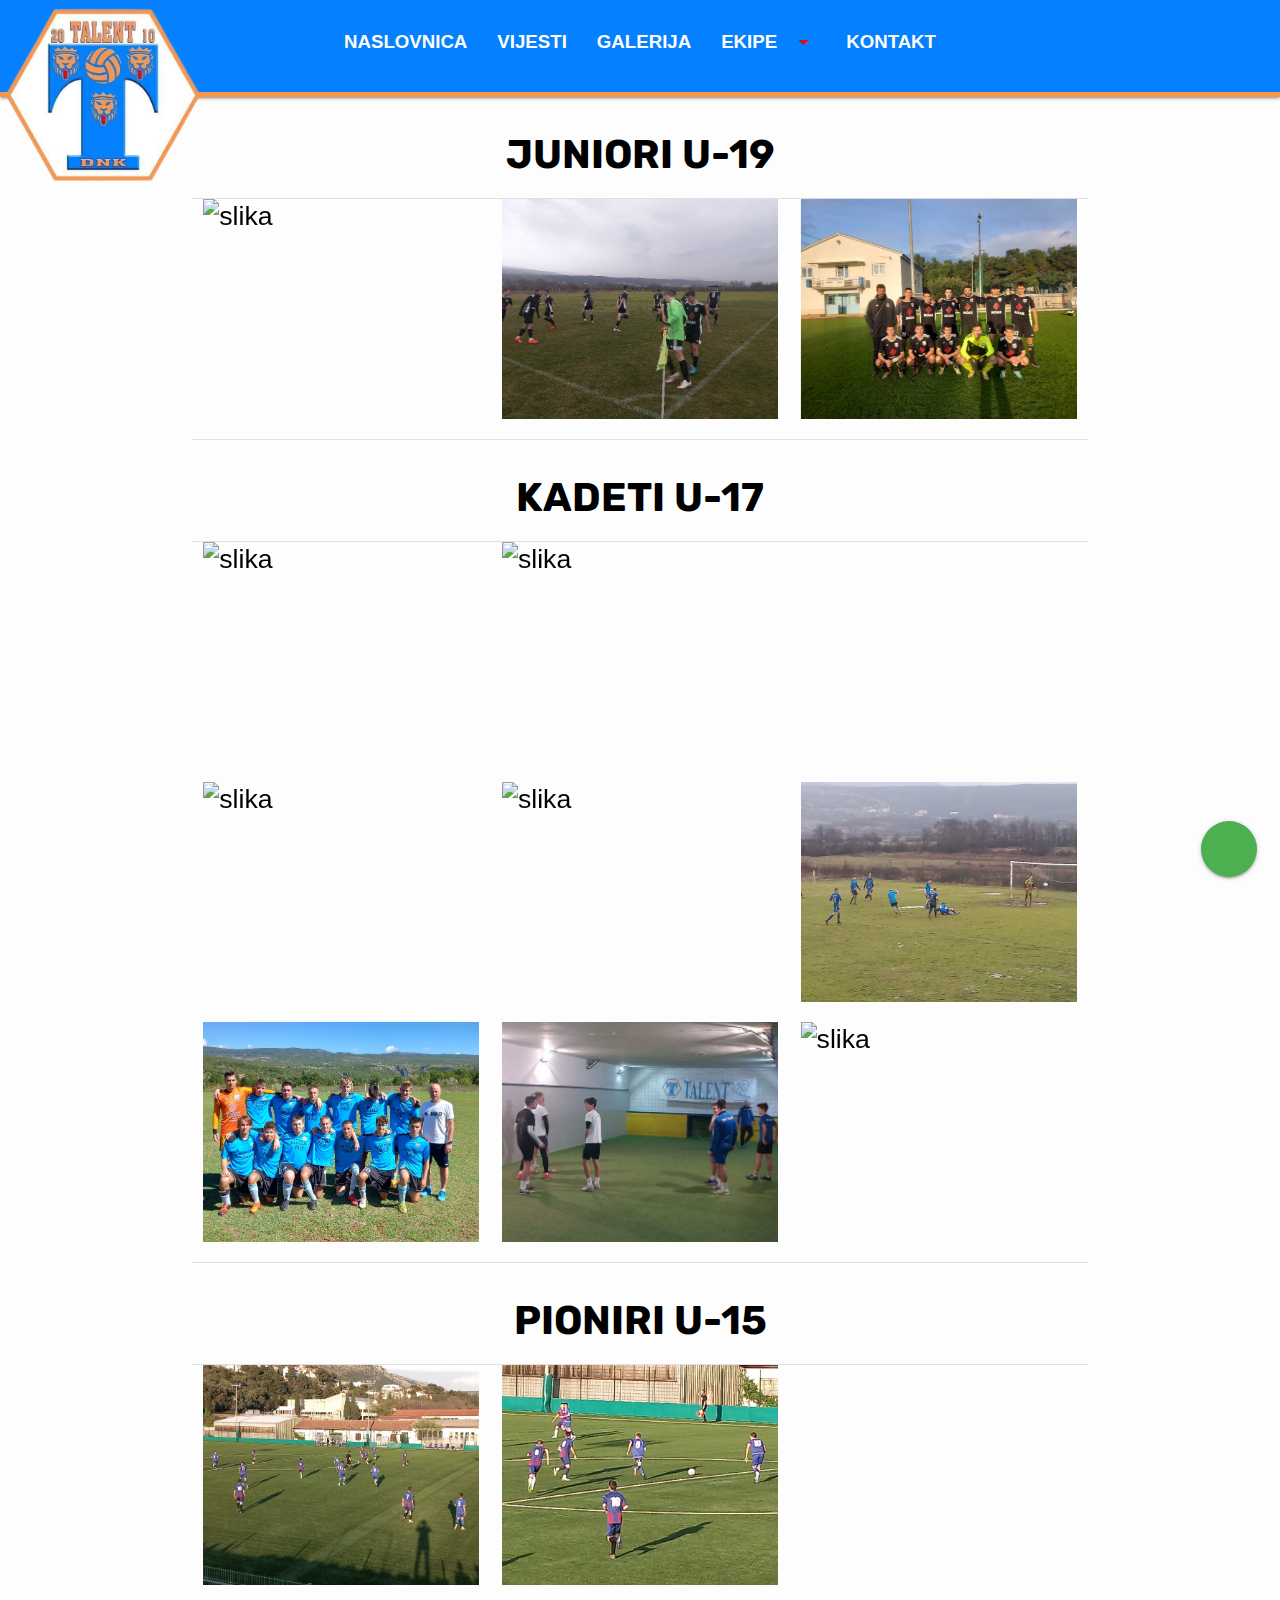
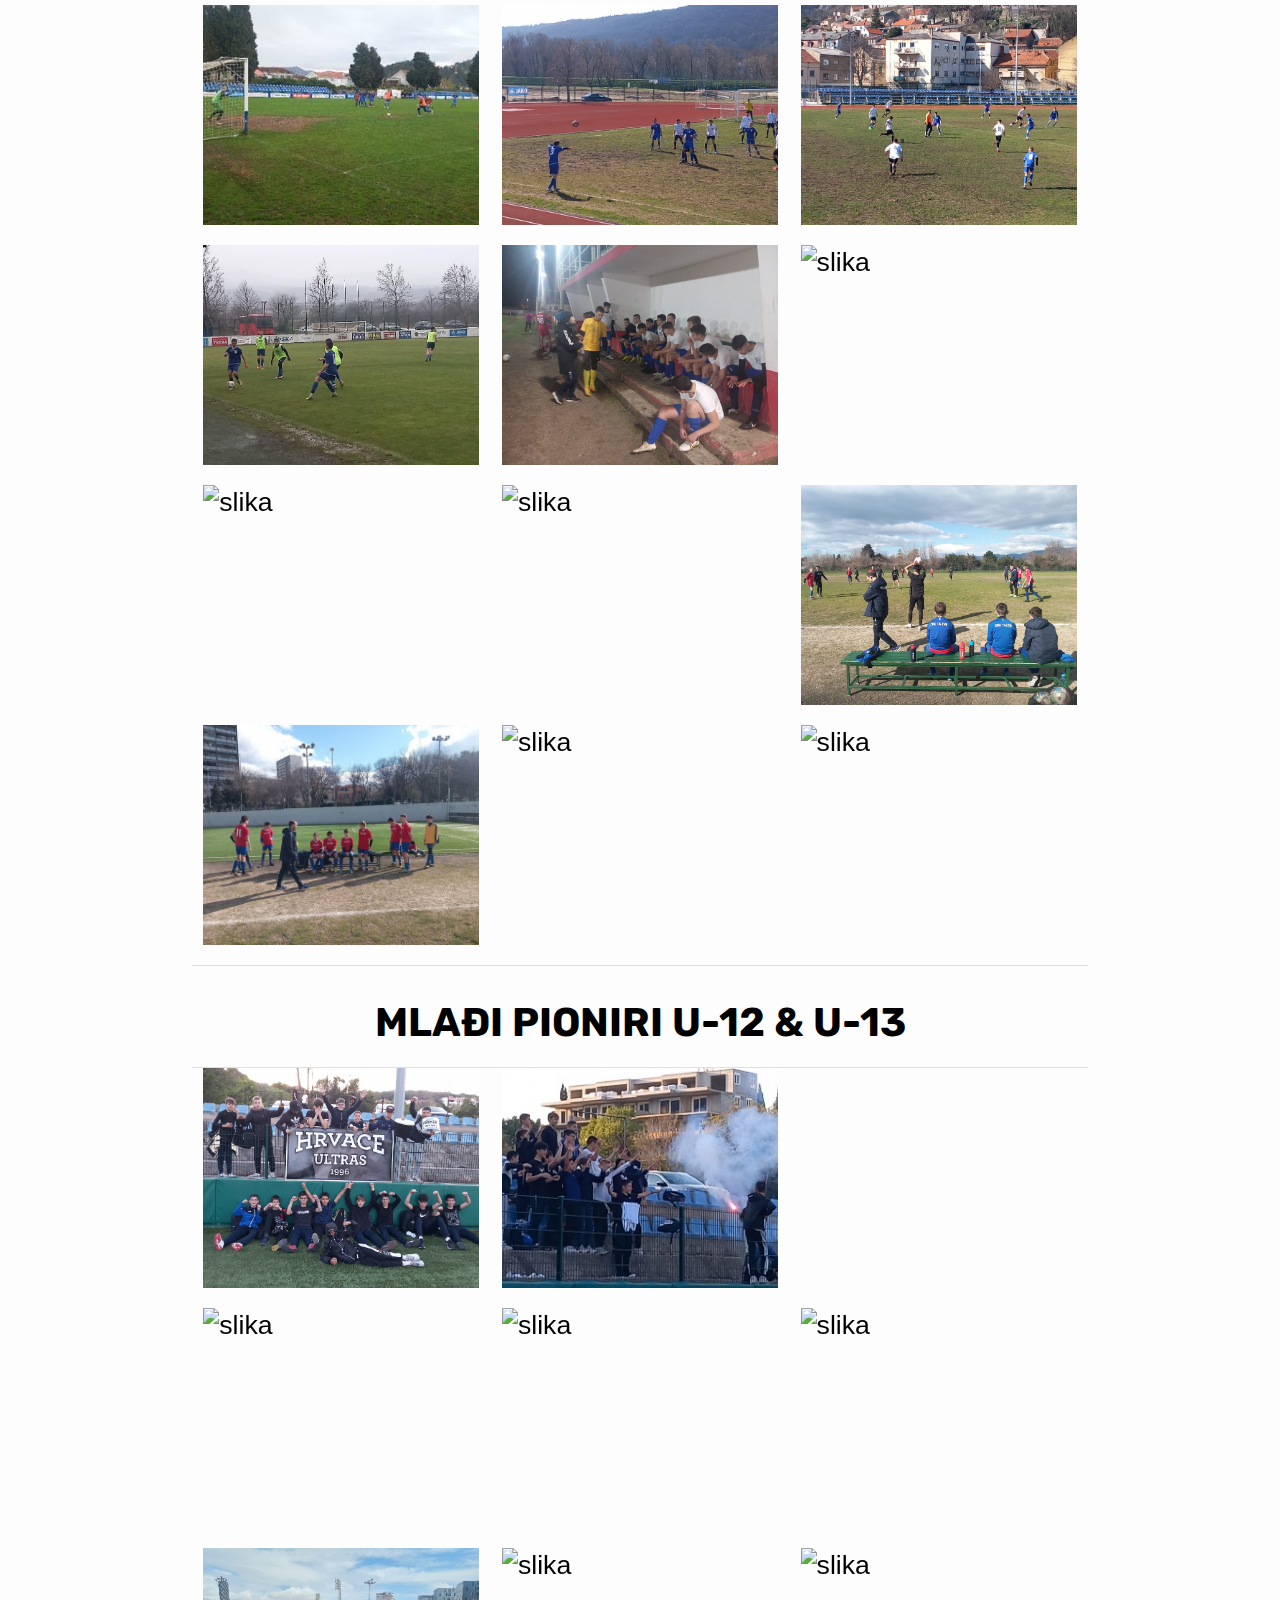
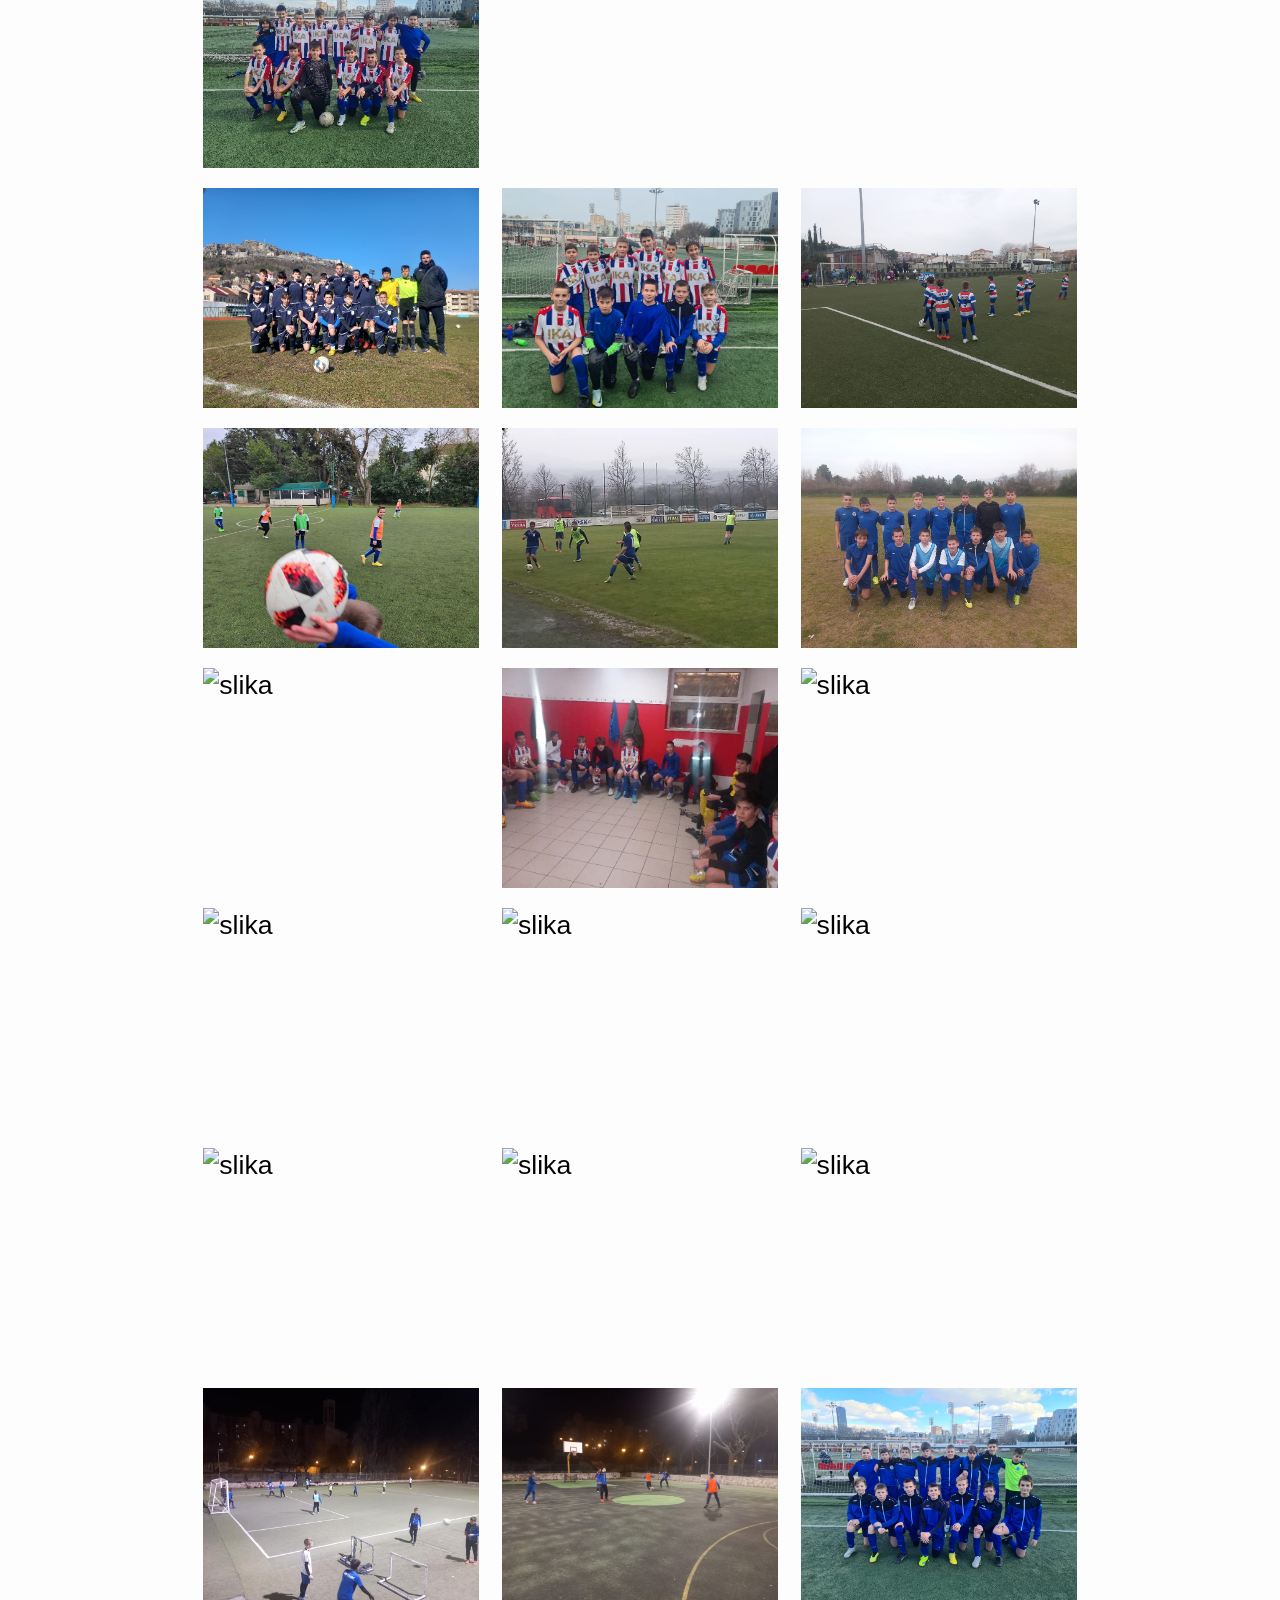
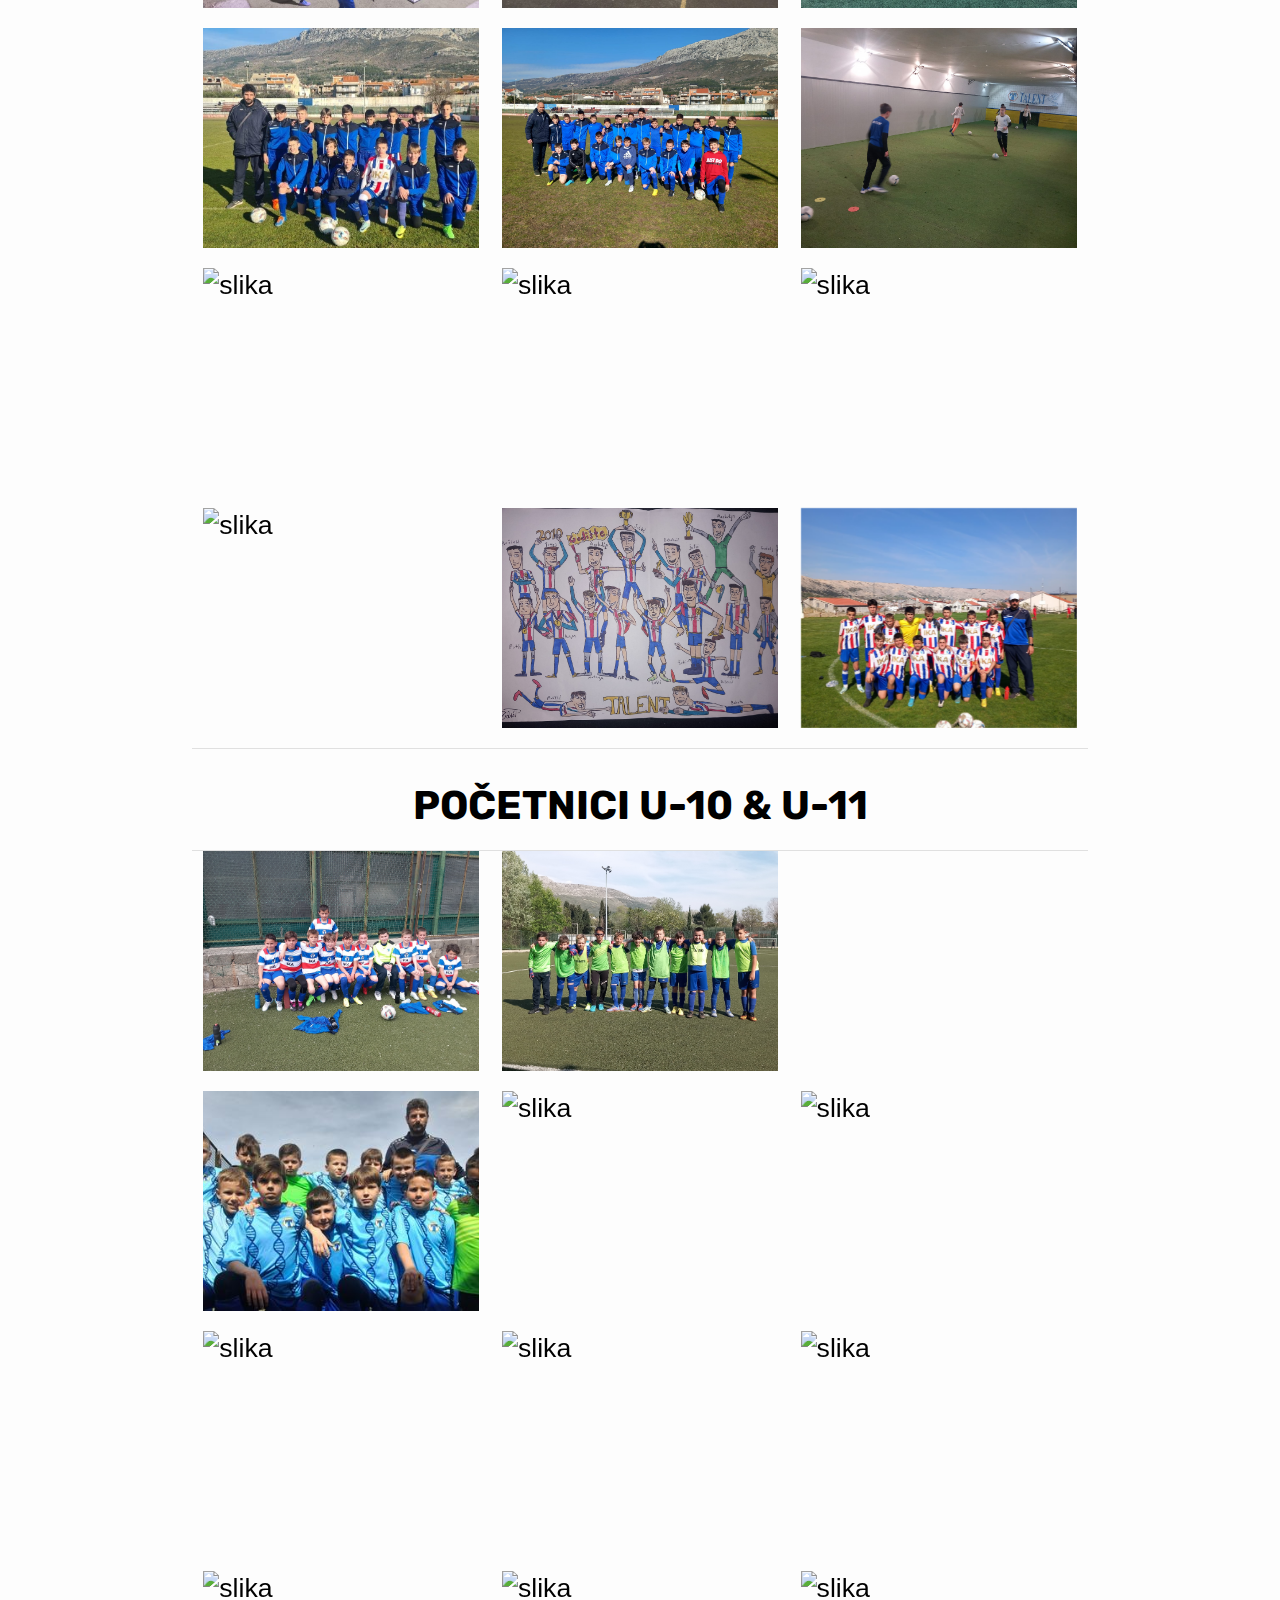
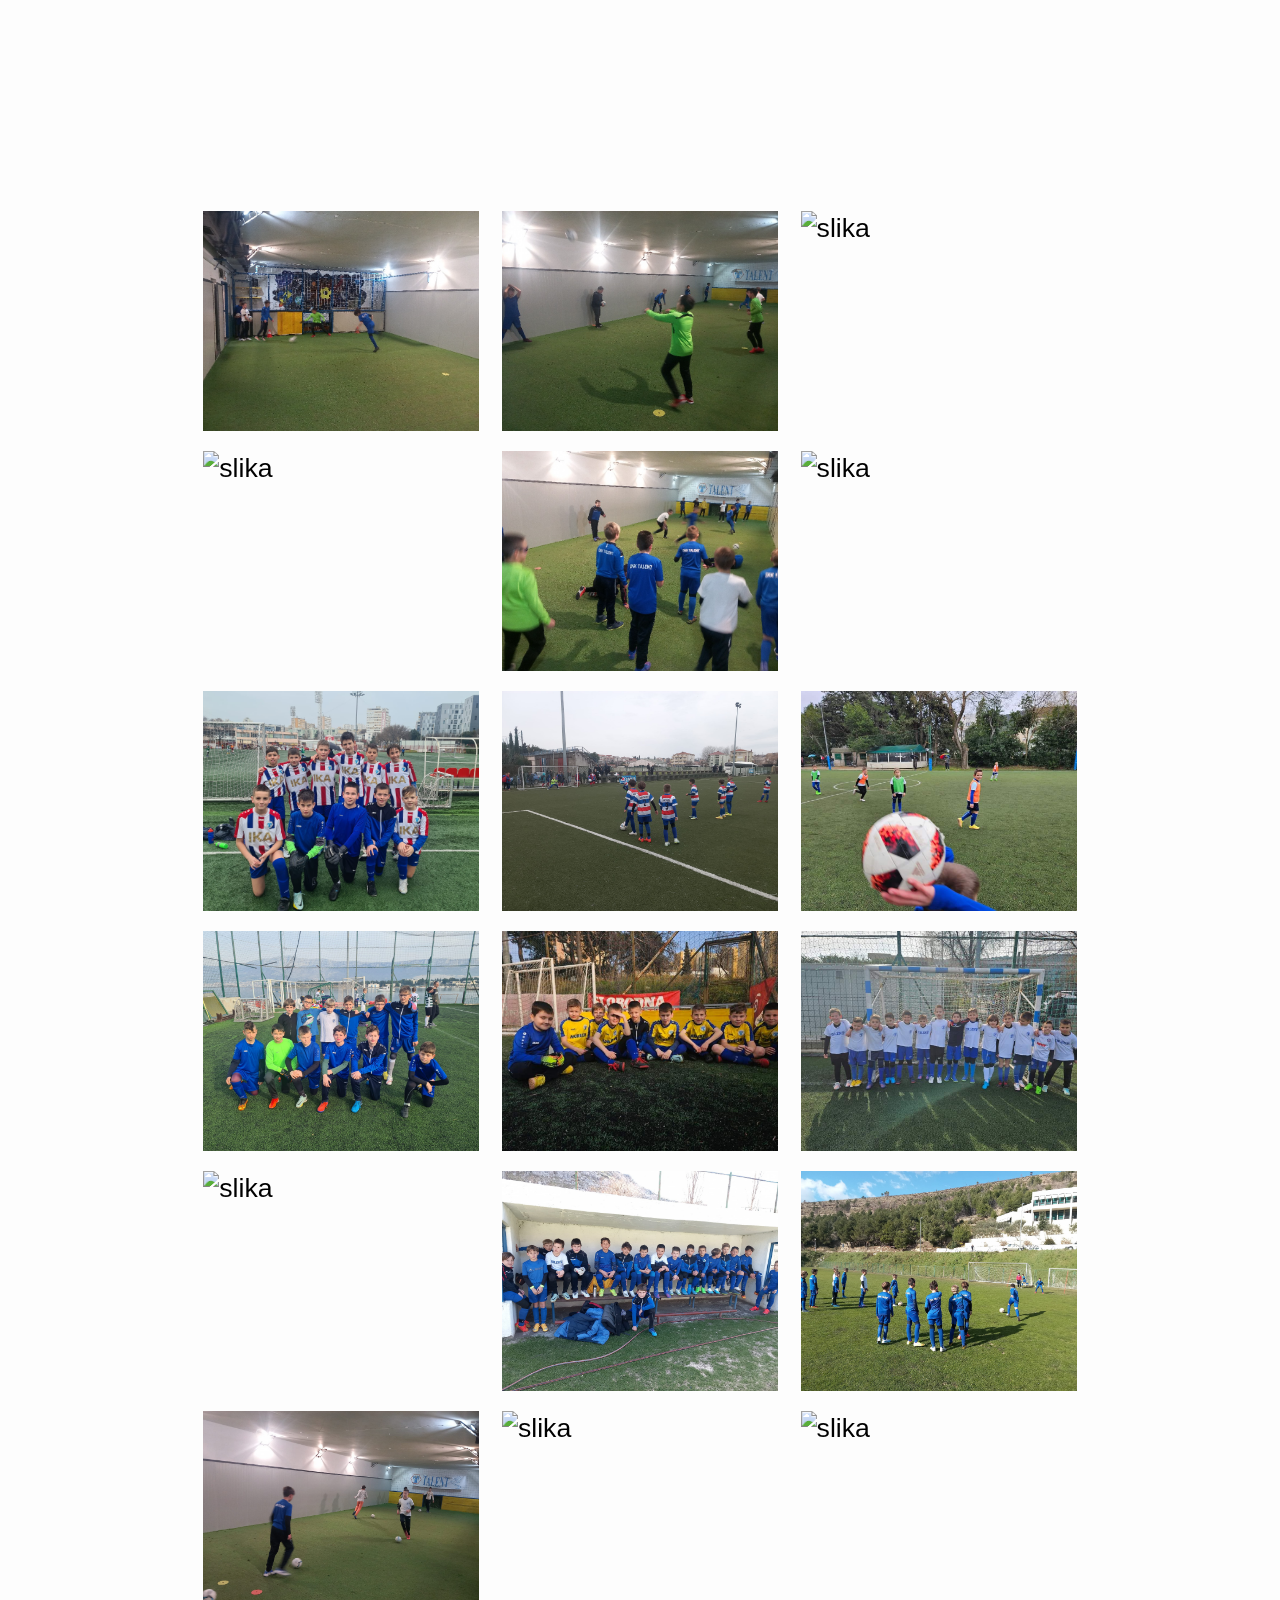
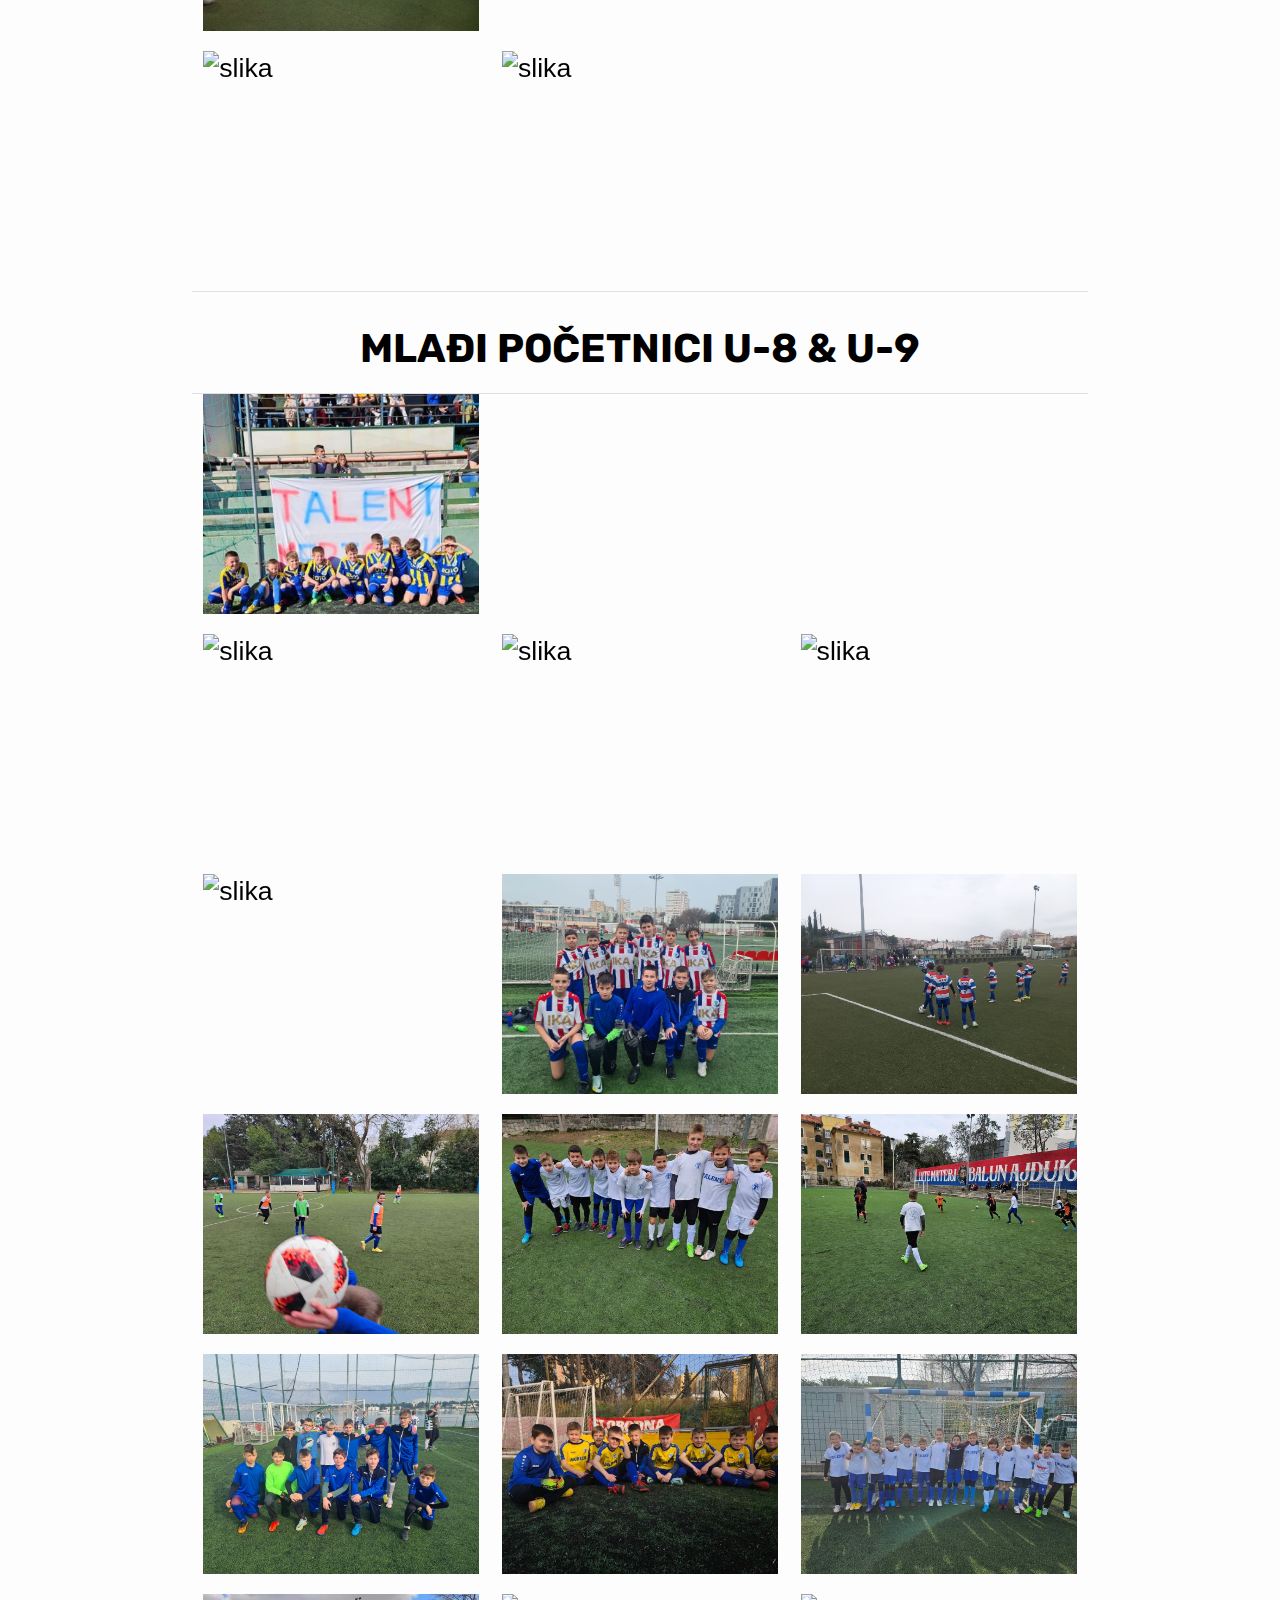
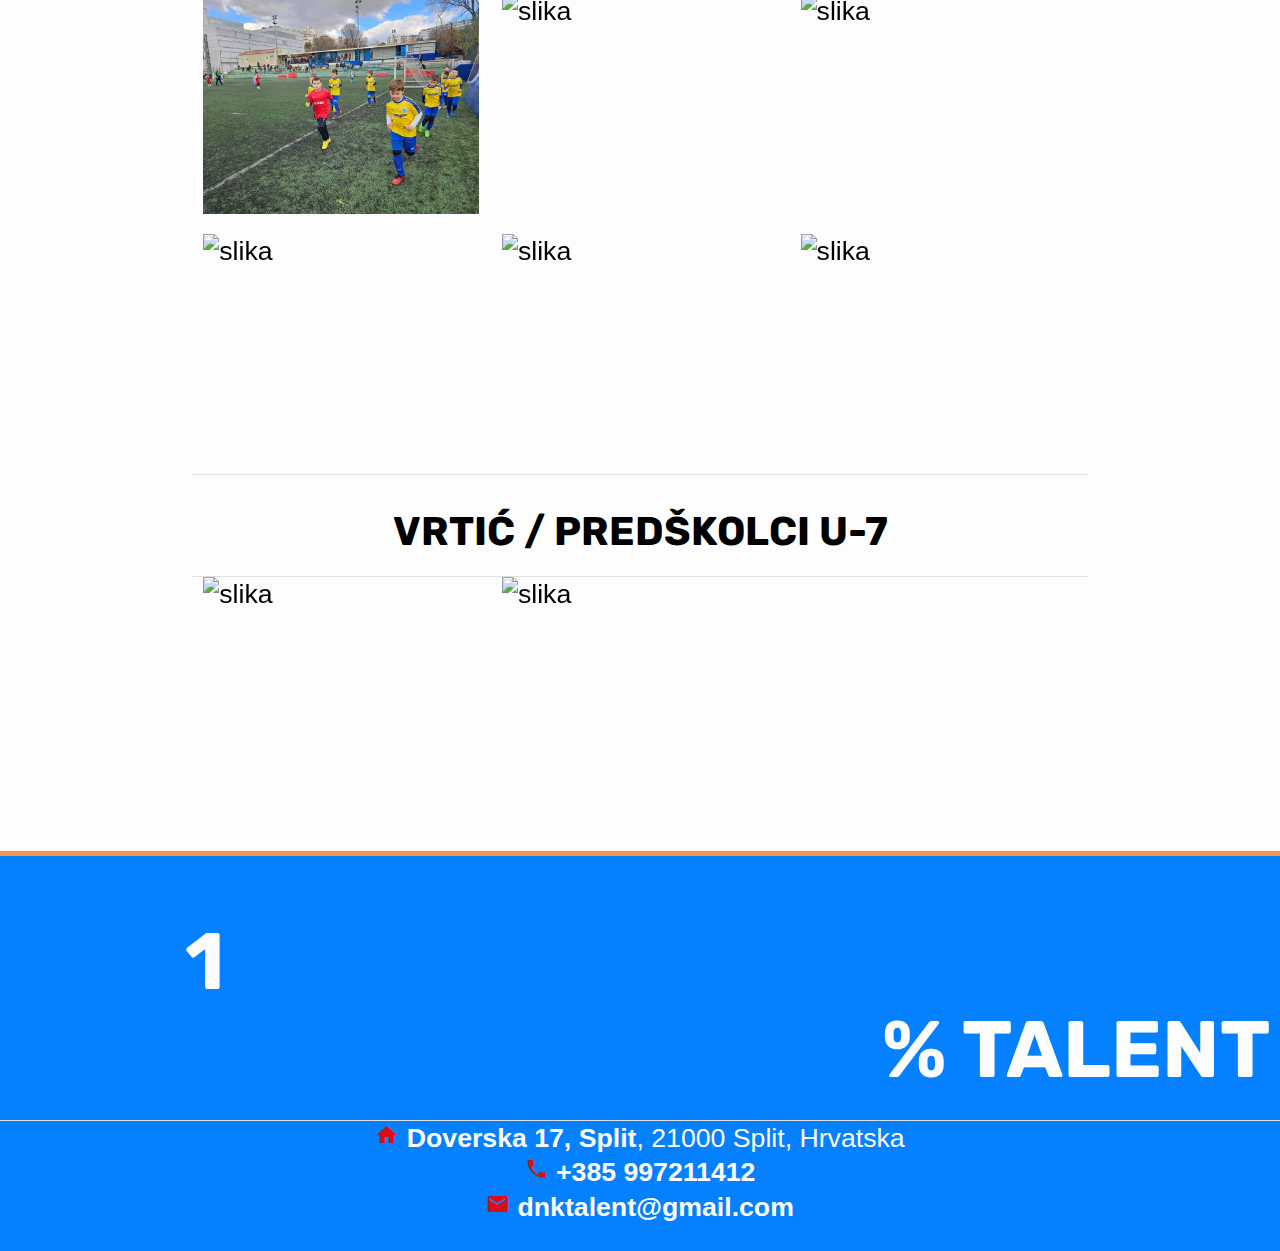
==== galerija.html @ c59eda55 "Add files via upload" ====
<!DOCTYPE html>
<html lang="hr">

<head>
    <meta charset="UTF-8">

    <!--Import Google Icon Font-->
    <link href="https://fonts.googleapis.com/icon?family=Material+Icons" rel="stylesheet">
    <!-- Compiled and minified CSS -->
    <link rel="stylesheet" href="https://cdnjs.cloudflare.com/ajax/libs/materialize/1.0.0/css/materialize.min.css">
    <meta name="viewport" content="width=device-width, initial-scale=1.0">

    <title>DNK Talent</title>
    <link rel="shortcut icon" href="slike/favicon.ico" type="image/x-icon">
    <link rel="stylesheet" href="css/stil.css">
    <link rel="stylesheet" href="https://maxcdn.bootstrapcdn.com/font-awesome/4.7.0/css/font-awesome.min.css">
</head>

<body>
    <header style="height:fit-content">
        <!-- Dropdown Structure -->
        <ul id="dropdown1" class="dropdown-content">
            <li class="veliki"><a href="juniori.html">U-19</a></li>
            <li class="veliki"><a href="kadeti.html">U-17</a></li>
            <li class="veliki"><a href="pioniri.html">U-13</a></li>
            <li class="veliki"><a href="mladi_pioniri.html">U-12</a></li>
            <li class="veliki"><a href="pocetnici.html">U-10 & U-11</a></li>
            <li class="veliki"><a href="mladi_pocetnici.html">U-8 & U-9</a></li>
            <li class="veliki"><a href="vrtic.html">U-7</a></li>
        </ul>

        <nav>
            <div class="nav-wrapper">
                <a href="index.html" class="brand-logo"><img src="slike/logoC.png" alt="logo"></a>
                <div class="maincontainer">
                    <ul class="hide-on-med-and-down">
                        <li><a href="index.html" class="veliki">Naslovnica</a></li>
                        <li><a href="vijesti.html" class="veliki">Vijesti</a></li>
                        <li><a href="galerija.html" class="veliki">Galerija</a></li>

                        <!-- Dropdown Trigger -->
                        <li>
                            <a class="dropdown-trigger" href="#!" data-target="dropdown1">
                                Ekipe
                                <i class="material-icons right">arrow_drop_down</i>
                            </a>
                        </li>
                        <li><a href="kontakt.html" class="veliki">Kontakt</a></li>

                    </ul>
                </div>
                <ul id="slide-out" class="sidenav">
                    <li class="center-align" style="text-shadow: 2px 2px #000;">DNK TALENT</li>
                    <li><a href="index.html">Naslovnica</a></li>
                    <li><a href="vijesti.html">Vijesti</a></li>
                    <li><a href="galerija.html">Galerija</a></li>
                    <li>
                        <div class="divider"></div>
                    </li>
                    <li><a href="juniori.html">Juniori U-19</a></li>
                    <li><a href="kadeti.html">Kadeti U-17</a></li>
                    <li><a href="pioniri.html">Pioniri U-13</a></li>
                    <li><a href="mladi_pioniri.html">Mlađi pioniri U-12</a></li>
                    <li><a href="pocetnici.html">Početnici U-10 & U-11</a></li>
                    <li><a href="mladi_pocetnici.html">Mlađi početnici U-8 & U-9</a></li>
                    <li><a href="vrtic.html">Vrtić/predškolci U-7</a></li>
                    <li>
                        <div class="divider"></div>
                    </li>
                    <li><a href="kontakt.html">Kontakt</a></li>
                </ul>

                <!-- menu on small screen -->
                <a href="#" data-target="slide-out" class="sidenav-trigger right">
                    <i class="material-icons" style="color: #fdfdfd;">menu</i>
                </a>
            </div>
        </nav>
    </header>
    <main>
        <div class="container">
            <!-- RAZMAK -->
            <br class="hide-on-large-only"><br class="hide-on-large-only">
            <h2>Juniori U-19</h2>
            <div class="divider"></div>
            <div class="row">
                <div class="col s12 l4"><img src="slike/zupa1.jpg" class="materialboxed galerija" alt="slika"></div>
                <div class="col s12 l4"><img src="slike/juniorivelebit.jpg" class="materialboxed galerija" alt="slika">
                </div>
                <div class="col s12 l4"><img src="slike/junioritemplate.jpg" class="materialboxed galerija" alt="slika">
                </div>
            </div>
            <div class="divider"></div>
            <!-- RAZMAK -->
            <h2>Kadeti U-17</h2>
            <div class="divider"></div>
            <div class="row">
                <div class="col s12 l4"><img src="slike/zupa1.jpg" class="materialboxed galerija" alt="slika"></div>
                <div class="col s12 l4"><img src="slike/zupa2.jpg" class="materialboxed galerija" alt="slika"></div>
                <div class="col s12 l4"> <video muted autoplay loop class="materialboxed galerija">
                        <source src="multimedija/video.mp4" type="video/mp4">
                        <source src="multimedija/video.ogv" type="video/ogg">
                        <source src="multimedija/video.webm" type="video/webm">
                    </video></div>
            </div>
            <div class="row">
                <div class="col s12 l4"><img src="slike/visnjik.jpg" class="materialboxed galerija" alt="slika"> </div>
                <div class="col s12 l4"><img src="slike/uskok.jpg" class="materialboxed galerija" alt="slika"></div>
                <div class="col s12 l4"><img src="slike/benkovac.jpg" class="materialboxed galerija" alt="slika"></div>
            </div>
            <div class="row">
                <div class="col s12 l4"><img src="slike/kadeti2.jpg" class="materialboxed galerija" alt="slika"></div>
                <div class="col s12 l4"><img src="slike/dvorana1.jpg" class="materialboxed galerija" alt="slika"></div>
                <div class="col s12 l4"><img src="slike/zavrsni1.jpg" class="materialboxed galerija" alt="slika"></div>
            </div>
            <div class="divider"></div>
            <!-- RAZMAK -->
            <h2>Pioniri U-15</h2>
            <div class="divider"></div>
            <div class="row">
                <div class="col s12 l4"><img src="slike/bezgolova1.jpg" class="materialboxed galerija" alt="slika"></div>
                <div class="col s12 l4"><img src="slike/bezgolova2.jpg" class="materialboxed galerija" alt="slika"></div>
            </div>
            <div class="row">
                <div class="col s12 l4"><img src="slike/golijada.jfif" class="materialboxed galerija" alt="slika"></div>
                <div class="col s12 l4"><img src="slike/knin1.jpg" class="materialboxed galerija" alt="slika"></div>
                <div class="col s12 l4"><img src="slike/knin2.jpg" class="materialboxed galerija" alt="slika"></div>
            </div>
            <div class="row">
                <div class="col s12 l4"><img src="slike/musa.jpg" class="materialboxed galerija" alt="slika"> </div>
                <div class="col s12 l4"><img src="slike/goskstariji.jpg" class="materialboxed galerija" alt="slika">
                </div>
                <div class="col s12 l4"><img src="slike/val1.jpg" class="materialboxed galerija" alt="slika"></div>
            </div>
            <div class="row">
                <div class="col s12 l4"><img src="slike/val2.jpg" class="materialboxed galerija" alt="slika"></div>
                <div class="col s12 l4"><img src="slike/val3.jpg" class="materialboxed galerija" alt="slika"></div>
                <div class="col s12 l4"><img src="slike/dalmatinac.jpg" class="materialboxed galerija" alt="slika">
                </div>
            </div>
            <div class="row">
                <div class="col s12 l4"><img src="slike/dalmatinac2.jpg" class="materialboxed galerija" alt="slika">
                </div>
                <div class="col s12 l4"><img src="slike/sloga.jpg" class="materialboxed galerija" alt="slika"></div>
                <div class="col s12 l4"><img src="slike/pripremna1.jpg" class="materialboxed galerija" alt="slika">
                </div>
            </div>
            <div class="divider"></div>
            <!-- RAZMAK -->
            <h2>Mlađi pioniri U-12 & U-13</h2>
            <div class="divider"></div>
            <div class="row">
                <div class="col s12 l4"><img src="slike/preokret1.jpg" class="materialboxed galerija" alt="slika"></div>
                <div class="col s12 l4"><img src="slike/preokret2.jpg" class="materialboxed galerija" alt="slika"></div>
            </div>
            <div class="row">
                <div class="col s12 l4"><img src="slike/pioniri.jpg" class="materialboxed galerija" alt="slika"></div>
                <div class="col s12 l4"><img src="slike/rodendan.jpg" class="materialboxed galerija" alt="slika"></div>
                <div class="col s12 l4"><img src="slike/vodice.jpg" class="materialboxed galerija" alt="slika"></div>
            </div>
            <div class="row">
                <div class="col s12 l4"><img src="slike/djecjelige.jpg" class="materialboxed galerija" alt="slika">
                </div>
                <div class="col s12 l4"><img src="slike/splitmladi.jpg" class="materialboxed galerija" alt="slika">
                </div>
                <div class="col s12 l4"><img src="slike/splitmladi2.jpg" class="materialboxed galerija" alt="slika">
                </div>
            </div>
            <div class="row">
                <div class="col s12 l4"><img src="slike/knin3.jpg" class="materialboxed galerija" alt="slika"></div>
                <div class="col s12 l4"><img src="slike/djecjinogomet5.jpg" class="materialboxed galerija" alt="slika">
                </div>
                <div class="col s12 l4"><img src="slike/djecjinogomet6.jpg" class="materialboxed galerija" alt="slika">
                </div>
            </div>
            <div class="row">
                <div class="col s12 l4"><img src="slike/djecjinogomet7.jpg" class="materialboxed galerija" alt="slika">
                </div>
                <div class="col s12 l4"><img src="slike/musa.jpg" class="materialboxed galerija" alt="slika"></div>
                <div class="col s12 l4"><img src="slike/mladi.jpg" class="materialboxed galerija" alt="slika"></div>
            </div>
            <div class="row">
                <div class="col s12 l4"><img src="slike/poljicanin.jpg" class="materialboxed galerija" alt="slika">
                </div>
                <div class="col s12 l4"><img src="slike/goskmladi.jpg" class="materialboxed galerija" alt="slika"></div>
                <div class="col s12 l4"><img src="slike/zvone1.jpg" class="materialboxed galerija" alt="slika"></div>
            </div>
            <div class="row">
                <div class="col s12 l4"><img src="slike/zvone1.jpg" class="materialboxed galerija" alt="slika"></div>
                <div class="col s12 l4"><img src="slike/zvone2.jpg" class="materialboxed galerija" alt="slika"></div>
                <div class="col s12 l4"><img src="slike/zvone3.jpg" class="materialboxed galerija" alt="slika"></div>
            </div>
            <div class="row">
                <div class="col s12 l4"><img src="slike/val1.jpg" class="materialboxed galerija" alt="slika"></div>
                <div class="col s12 l4"><img src="slike/val2.jpg" class="materialboxed galerija" alt="slika"></div>
                <div class="col s12 l4"><img src="slike/val3.jpg" class="materialboxed galerija" alt="slika"></div>
            </div>
            <div class="row">
                <div class="col s12 l4"><img src="slike/nogotenis.jpg" class="materialboxed galerija" alt="slika"></div>
                <div class="col s12 l4"><img src="slike/malibalun.jpg" class="materialboxed galerija" alt="slika"></div>
                <div class="col s12 l4"><img src="slike/djecjinogomet1.jpg" class="materialboxed galerija" alt="slika">
                </div>
            </div>
            <div class="row">
                <div class="col s12 l4"><img src="slike/gosk.jpg" class="materialboxed galerija" alt="slika"></div>
                <div class="col s12 l4"><img src="slike/gosk2.jpg" class="materialboxed galerija" alt="slika"></div>
                <div class="col s12 l4"><img src="slike/dvorana2.jpg" class="materialboxed galerija" alt="slika"></div>
            </div>
            <div class="row">
                <div class="col s12 l4"><img src="slike/utakmica1.jpg" class="materialboxed galerija" alt="slika"></div>
                <div class="col s12 l4"><img src="slike/zavrsni2.jpg" class="materialboxed galerija" alt="slika"></div>
                <div class="col s12 l4"><img src="slike/treningu13.jpg" class="materialboxed galerija" alt="slika">
                </div>
            </div>
            <div class="row">
                <div class="col s12 l4"><img src="slike/pripremna2.jpg" class="materialboxed galerija" alt="slika">
                </div>
                <div class="col s12 l4"><img src="slike/crtez.jpg" class="materialboxed galerija" alt="slika"></div>
                <div class="col s12 l4"><img src="slike/mladipioniri_template.jpg" class="materialboxed galerija"
                        alt="slika"></div>
            </div>
            <div class="divider"></div>
            <!-- RAZMAK -->
            <h2>Početnici U-10 & U-11</h2>
            <div class="divider"></div>
            <div class="row">
                <div class="col s12 l4"><img src="slike/iskustvo1.jpg" class="materialboxed galerija" alt="slika"> </div>
                <div class="col s12 l4"><img src="slike/iskustvo2.jpg" class="materialboxed galerija" alt="slika">
                </div>
            </div>
            <div class="row">
                <div class="col s12 l4"><img src="slike/greske.jfif" class="materialboxed galerija" alt="slika"> </div>
                <div class="col s12 l4"><img src="slike/zapinjalo.jfif" class="materialboxed galerija" alt="slika">
                </div>
                <div class="col s12 l4"><img src="slike/turnir1.jpg" class="materialboxed galerija" alt="slika"></div>
            </div>
            <div class="row">
                <div class="col s12 l4"><img src="slike/turnir2.jpg" class="materialboxed galerija" alt="slika"></div>
                <div class="col s12 l4"><img src="slike/turnir3.jpg" class="materialboxed galerija" alt="slika"></div>
                <div class="col s12 l4"><img src="slike/turnir4.jpg" class="materialboxed galerija" alt="slika"></div>
            </div>
            <div class="row">
                <div class="col s12 l4"><img src="slike/turnir5.jpg" class="materialboxed galerija" alt="slika"></div>
                <div class="col s12 l4"><img src="slike/turnir6.jpg" class="materialboxed galerija" alt="slika"></div>
                <div class="col s12 l4"><img src="slike/zasluzeno.jpg" class="materialboxed galerija" alt="slika"></div>
            </div>
            <div class="row">
                <div class="col s12 l4"><img src="slike/glava1.jpg" class="materialboxed galerija" alt="slika"></div>
                <div class="col s12 l4"><img src="slike/glava2.jpg" class="materialboxed galerija" alt="slika"></div>
                <div class="col s12 l4"><img src="slike/novamomcad.jpg" class="materialboxed galerija" alt="slika">
                </div>
            </div>
            <div class="row">
                <div class="col s12 l4"><img src="slike/slaven.jpg" class="materialboxed galerija" alt="slika"></div>
                <div class="col s12 l4"><img src="slike/granicar.jpg" class="materialboxed galerija" alt="slika"></div>
                <div class="col s12 l4"><img src="slike/vanka.jpg" class="materialboxed galerija" alt="slika"></div>
            </div>
            <div class="row">
                <div class="col s12 l4"><img src="slike/djecjinogomet5.jpg" class="materialboxed galerija" alt="slika">
                </div>
                <div class="col s12 l4"><img src="slike/djecjinogomet6.jpg" class="materialboxed galerija" alt="slika">
                </div>
                <div class="col s12 l4"><img src="slike/djecjinogomet7.jpg" class="materialboxed galerija" alt="slika">
                </div>
            </div>
            <div class="row">
                <div class="col s12 l4"><img src="slike/nogsubota1.jpg" class="materialboxed galerija" alt="slika">
                </div>
                <div class="col s12 l4"><img src="slike/nogsubota2.jpg" class="materialboxed galerija" alt="slika">
                </div>
                <div class="col s12 l4"><img src="slike/nogsubota3.jpg" class="materialboxed galerija" alt="slika">
                </div>
            </div>
            <div class="row">
                <div class="col s12 l4"><img src="slike/pocetnici.jpg" class="materialboxed galerija" alt="slika"></div>
                <div class="col s12 l4"><img src="slike/djecjinogomet3.jpg" class="materialboxed galerija" alt="slika">
                </div>
                <div class="col s12 l4"><img src="slike/djecjinogomet4.jpg" class="materialboxed galerija" alt="slika">
                </div>
            </div>
            <div class="row">
                <div class="col s12 l4"><img src="slike/dvorana2.jpg" class="materialboxed galerija" alt="slika"></div>
                <div class="col s12 l4"><img src="slike/utakmica2.jpg" class="materialboxed galerija" alt="slika"></div>
                <div class="col s12 l4"><img src="slike/pocetnicinastavak.jpg" class="materialboxed galerija"
                        alt="slika"></div>
            </div>
            <div class="row">
                <div class="col s12 l4"><img src="slike/pripremna3.jpg" class="materialboxed galerija" alt="slika">
                </div>
                <div class="col s12 l4"><img src="slike/treningpocetnici.jpg" class="materialboxed galerija"
                        alt="slika"></div>
            </div>
            <div class="divider"></div>
            <!-- RAZMAK -->
            <h2>Mlađi početnici U-8 & U-9</h2>
            <div class="divider"></div>
            <div class="row">
                <div class="col s12 l4"><img src="slike/okruk.jpg" class="materialboxed galerija" alt="slika">
                </div>
            </div>
            <div class="row">
                <div class="col s12 l4"><img src="slike/subota.jpg" class="materialboxed galerija" alt="slika"> </div>
                <div class="col s12 l4"><img src="slike/spigetici1.jpg" class="materialboxed galerija" alt="slika">
                </div>
                <div class="col s12 l4"><img src="slike/spigetici2.jpg" class="materialboxed galerija" alt="slika">
                </div>
            </div>
            <div class="row">
                <div class="col s12 l4"><img src="slike/talentmici3.jpg" class="materialboxed galerija" alt="slika">
                </div>
                <div class="col s12 l4"><img src="slike/djecjinogomet5.jpg" class="materialboxed galerija" alt="slika">
                </div>
                <div class="col s12 l4"><img src="slike/djecjinogomet6.jpg" class="materialboxed galerija" alt="slika">
                </div>
            </div>
            <div class="row">
                <div class="col s12 l4"><img src="slike/djecjinogomet7.jpg" class="materialboxed galerija" alt="slika">
                </div>
                <div class="col s12 l4"><img src="slike/mladinic1.jpg" class="materialboxed galerija" alt="slika"></div>
                <div class="col s12 l4"><img src="slike/mladinic2.jpg" class="materialboxed galerija" alt="slika"></div>
            </div>
            <div class="row">
                <div class="col s12 l4"><img src="slike/nogsubota1.jpg" class="materialboxed galerija" alt="slika">
                </div>
                <div class="col s12 l4"><img src="slike/nogsubota2.jpg" class="materialboxed galerija" alt="slika">
                </div>
                <div class="col s12 l4"><img src="slike/nogsubota3.jpg" class="materialboxed galerija" alt="slika">
                </div>
            </div>
            <div class="row">
                <div class="col s12 l4"><img src="slike/djecjinogomet2.jpg" class="materialboxed galerija" alt="slika">
                </div>
                <div class="col s12 l4"><img src="slike/talentmici1.jpg" class="materialboxed galerija" alt="slika">
                </div>
                <div class="col s12 l4"><img src="slike/talentmici2.jpg" class="materialboxed galerija" alt="slika">
                </div>
            </div>
            <div class="row">
                <div class="col s12 l4"><img src="slike/talentmici3.jpg" class="materialboxed galerija" alt="slika">
                </div>
                <div class="col s12 l4"><img src="slike/sarajevo3.jpg" class="materialboxed galerija" alt="slika"></div>
                <div class="col s12 l4"><img src="slike/sarajevo4.jpg" class="materialboxed galerija" alt="slika"></div>
            </div>
            <div class="divider"></div>
            <!-- RAZMAK -->
            <h2>Vrtić / predškolci U-7</h2>
            <div class="divider"></div>
            <div class="row">
                <div class="col s12 l4"><img src="slike/zub.jpg" class="materialboxed galerija" alt="slika"></div>
                <div class="col s12 l4"><img src="slike/talentmici4.jpg" class="materialboxed galerija" alt="slika">
                </div>
            </div>
            <br>
        </div>

        <div class="container">
            <div class="fixed-action-btn botunzalinkove">
                <a class="btn-floating btn-large waves-effect waves-light green float: right;">
                    <i class="material-icons">sports_soccer</i>
                </a>
                <ul>
                    <li>
                        <a href="https://hns-cff.hr/hns/sredista/srediste-split/"
                            class="waves-effect waves-light btn-floating social pulse white darken-3">
                            <img src="slike/hns.png" alt="hns-logo" style="padding-top: 8px;">
                        </a>
                    </li>
                    <li>
                        <a href="https://www.facebook.com/profile.php?id=100057697290162&ref=py_c"
                            class="waves-effect waves-light btn-floating social pulse indigo darken-3"><i
                                class="fa fa-facebook"></i></a>
                    </li>
                    <li>
                        <a href="https://www.youtube.com/channel/UCAEedUpIjkhejpGdggMdS7Q/videos"
                            class="waves-effect waves-light btn-floating social pulse red darken-3"><i
                                class="fa fa-youtube"></i></a>
                    </li>
                </ul>
            </div>
        </div>
    </main>

    <footer class="page-footer">
        <div class="center">
            <ul>
                <li>
                    <h1>1<span class="material-icons">sports_soccer</span><span
                            class="material-icons">sports_soccer</span>%
                        TALENT</h1>
                </li>
                <li>
                    <div class="divider"></div>
                </li>
                <li class="center-align"><i class="material-icons">home</i> <a
                        href="https://goo.gl/maps/Z51syVRA4robsBTQ6">
                        Doverska 17, Split</a>, 21000 Split, Hrvatska</li>
                <li class="center-align"><i class="material-icons">phone</i> <a href="tel:+385(21)400-034">+385
                        997211412</a>
                </li>
                <li class="center-align"><i class="material-icons">mail</i> <a href="mailto:dnktalent@gmail.com">
                        dnktalent@gmail.com
                    </a></li>
            </ul>
        </div>
    </footer>
    <!--JavaScript at end of body for optimized loading-->
    <script src="https://cdnjs.cloudflare.com/ajax/libs/materialize/1.0.0/js/materialize.min.js"></script>
    <script>
        M.AutoInit();
        let carouselElem = document.querySelectorAll('.carousel.carousel-slider.no-init');
        M.Carousel.init(carouselElem, {
            indicators: true,
            fullWidth: true
        });
    </script>

</body>

</html>
---- css/stil.css ----
@import url('https://fonts.googleapis.com/css2?family=Rubik:wght@300&display=swap');

*,
*::before,
*::after {
    box-sizing: border-box;
}

/* plava #0580FF */
/* zlatna #FA954E */
/* crvena #DE0C15 */
body {
    display: flex;
    min-height: 100vh;
    flex-direction: column;
    background-color: #fdfdfd;
    color: #000;
    font-size: 20pt;
    line-height: 1.3;
    font-family: Helvetica (sans-serif), Arial (sans-serif), Arial (sans-serif);
    margin: 0;
    justify-self: center;
}
/* TEKST */
h1 {
    color: #0580FF;
    font-size: 30pt;
    text-transform: uppercase;
    text-align: center;
    font-family: 'Rubik';
    font-weight: bold;
}

h2 {
    color: #000;
    font-size: 30pt;
    text-transform: uppercase;
    text-align: center;
    font-family: 'Rubik';
    font-weight: bold;
}

h3 {
    color: #000;
    font-size: 30pt;
    text-transform: uppercase;
    font-family: 'Rubik';
    font-weight: bold;
}

p {
    text-align: left;
}

.datum {
    color: gray;
}

/* .velikifont {
    font-size: 30pt;
} */

/* .tekstSlika {
    position: relative;
}

.tekstSlika p {
    background-color: #FA954E;
    color: #fdfdfd;
    width: 200px;
    text-align: center;
    opacity: 0.8;
} */

/* .centriraniElement {
    margin: auto;
    width: 50%;
    padding: 10px;
} */

.material-icons {
    color: #DE0C15;
}


/* SLIKE */
img {
    width: 50%;
    height: auto;
}

.centriranaSlika {
    display: block;
    margin-left: auto;
    margin-right: auto;
}

.socialSlika {
    width: 32px;
    height: 32px;
    margin: 15px;
}

.socialSlika:hover {
    border-radius: 34px;
}

.karta {
    width: 100%;
    height: 40%;
}

.galerija {
    width: 100%;
    height: 220px;
    object-fit: cover;
}

.zoom {
    -webkit-transform: scale(0.8);
    -ms-transform: scale(0.8);
    transform: scale(0.8);
    -webkit-transition: 0.3s ease-in-out;
    -o-transition: 0.3s ease-in-out;
    transition: 0.3s ease-in-out;
}

.zoom:hover {
    -webkit-transform: scale(1);
    -ms-transform: scale(1);
    transform: scale(1);
    opacity: 0.6;
}

.velikaSlika {
    width: 100%;
    height: 100%;
}

.polaSlika {
    size: 80%;
}

.srednjaSlika {
    width: 90%;
    height: 90%;
}

.parallax img {
    object-fit: contain;
}

.centered {
    position: absolute;
    top: 20%;
    left: 50%;
    transform: translate(-50%, -50%);
}

.zlatniRub {
    border: 4px solid #FA954E;
}

.card {
    color: #000;
}

.collection .collection-item.avatar {
    background-color: #000;
}

.collection {
    border: 0 solid #000;
}

.crniTekst {
    color: #000;
}

.modal {
    width: 50%;
}

.modal-content p,
h4 {
    color: #000;
}

.carousel-item {
    position: relative;
    height: 500px !important;
    min-height: 100%;
}

.collapsible-header {
    background-color: #000;
    color: #fdfdfd;
}

.collapsible-body {
    background-color: #000;
    color: #fdfdfd;
}

/* NAVBAR */
nav {
    background-color: #0580FF;
    color: #fdfdfd;
    height: 97px;
    border-bottom: 5px solid #FA954E;
}

.maincontainer {
    margin: 0 auto;
    width: fit-content;
    text-align: center;
}

nav ul {
    margin: 0;
    padding: 0;
}

nav ul li {
    margin-left: auto;
    margin-right: auto;
}

nav ul li a {
    color: #fdfdfd;
    font-size: 14pt;
    height: 92px;
    padding-top: 10px;
    text-transform: uppercase;
    font-weight: bold;
    text-align: center;

}

nav ul li a {
    background-color: #0580FF;

}

nav ul li a:hover {
    color: #fdfdfd;
    background-color: #FA954E;
    text-shadow: 2px 2px #000;
    transition: 0.5s;

}

nav ul li a:hover .material-icons {
    color: #DE0C15;
    text-shadow: none;
}

.brand-logo img {
    width: 200px;
    height: 200px;
}

#slide-out {
    background-color: #0580FF;
    height: auto;
}

#slide-out a,
#slide-out i {
    color: #fdfdfd;
}

.dropdown-content li a {
    color: #000;
    background-color: #fdfdfd;
    font-size: 10pt;
}

.dropdown-content a:link {
    background-color: #fdfdfd;
}

.dropdown-content a:hover {
    background-color: #fdfdfd;
    color: #000;
    text-shadow: 2px 2px #FA954E;
}

.sidenav-overlay {
    z-index: 1;
}

.botunzalinkove {
    z-index: 1001;
}
/* TAB */
.tabs .tab a {
    background-color: #0580FF;
    color: #fdfdfd;

}

.tabs .indicator {
    background-color: #DE0C15;
}

.tabs .tab a:focus,
.tabs .tab a:focus.active {
    color: white;
    background-color: #FA954E;
    outline: none;
}

.tabs .tab a:hover,
.tabs .tab a:active,
.tabs .tab a.active {
    background-color: #0580FF;
    color: #fdfdfd;
}

/* DIJELOVI STRANICE */
header {
    height: 170px;
    z-index: 1000;
    position: sticky;
    top: 0;
}

main {
    flex: 1 0 auto;
}

.page-footer {
    color: #fdfdfd;
    background-color: #0580FF;
    border-top: 5px solid #FA954E;
}

footer h1 {
    color: #fdfdfd;
    font-size: 60pt;
}

footer h1 .material-icons {
    color: #fdfdfd;
    font-size: 50pt;
}

footer a {
    color: #fdfdfd;
    font-weight: 600;
}
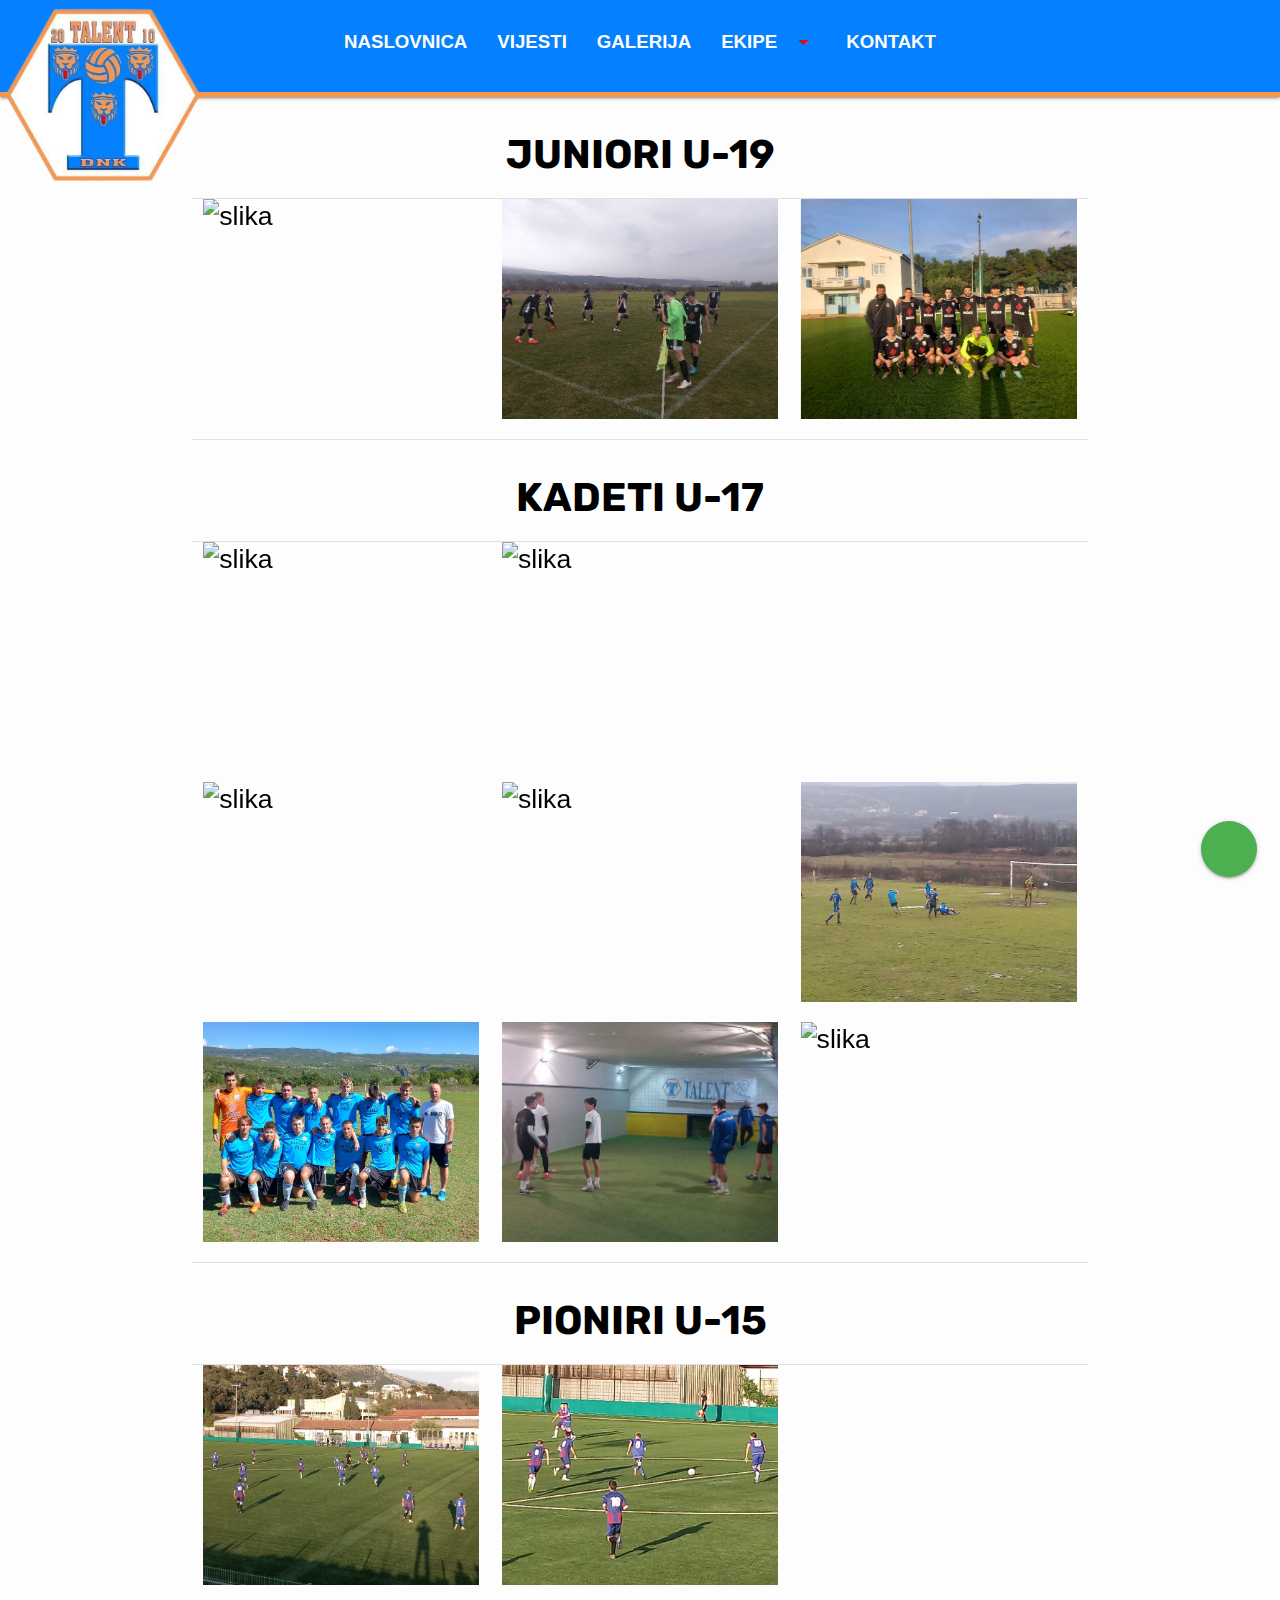
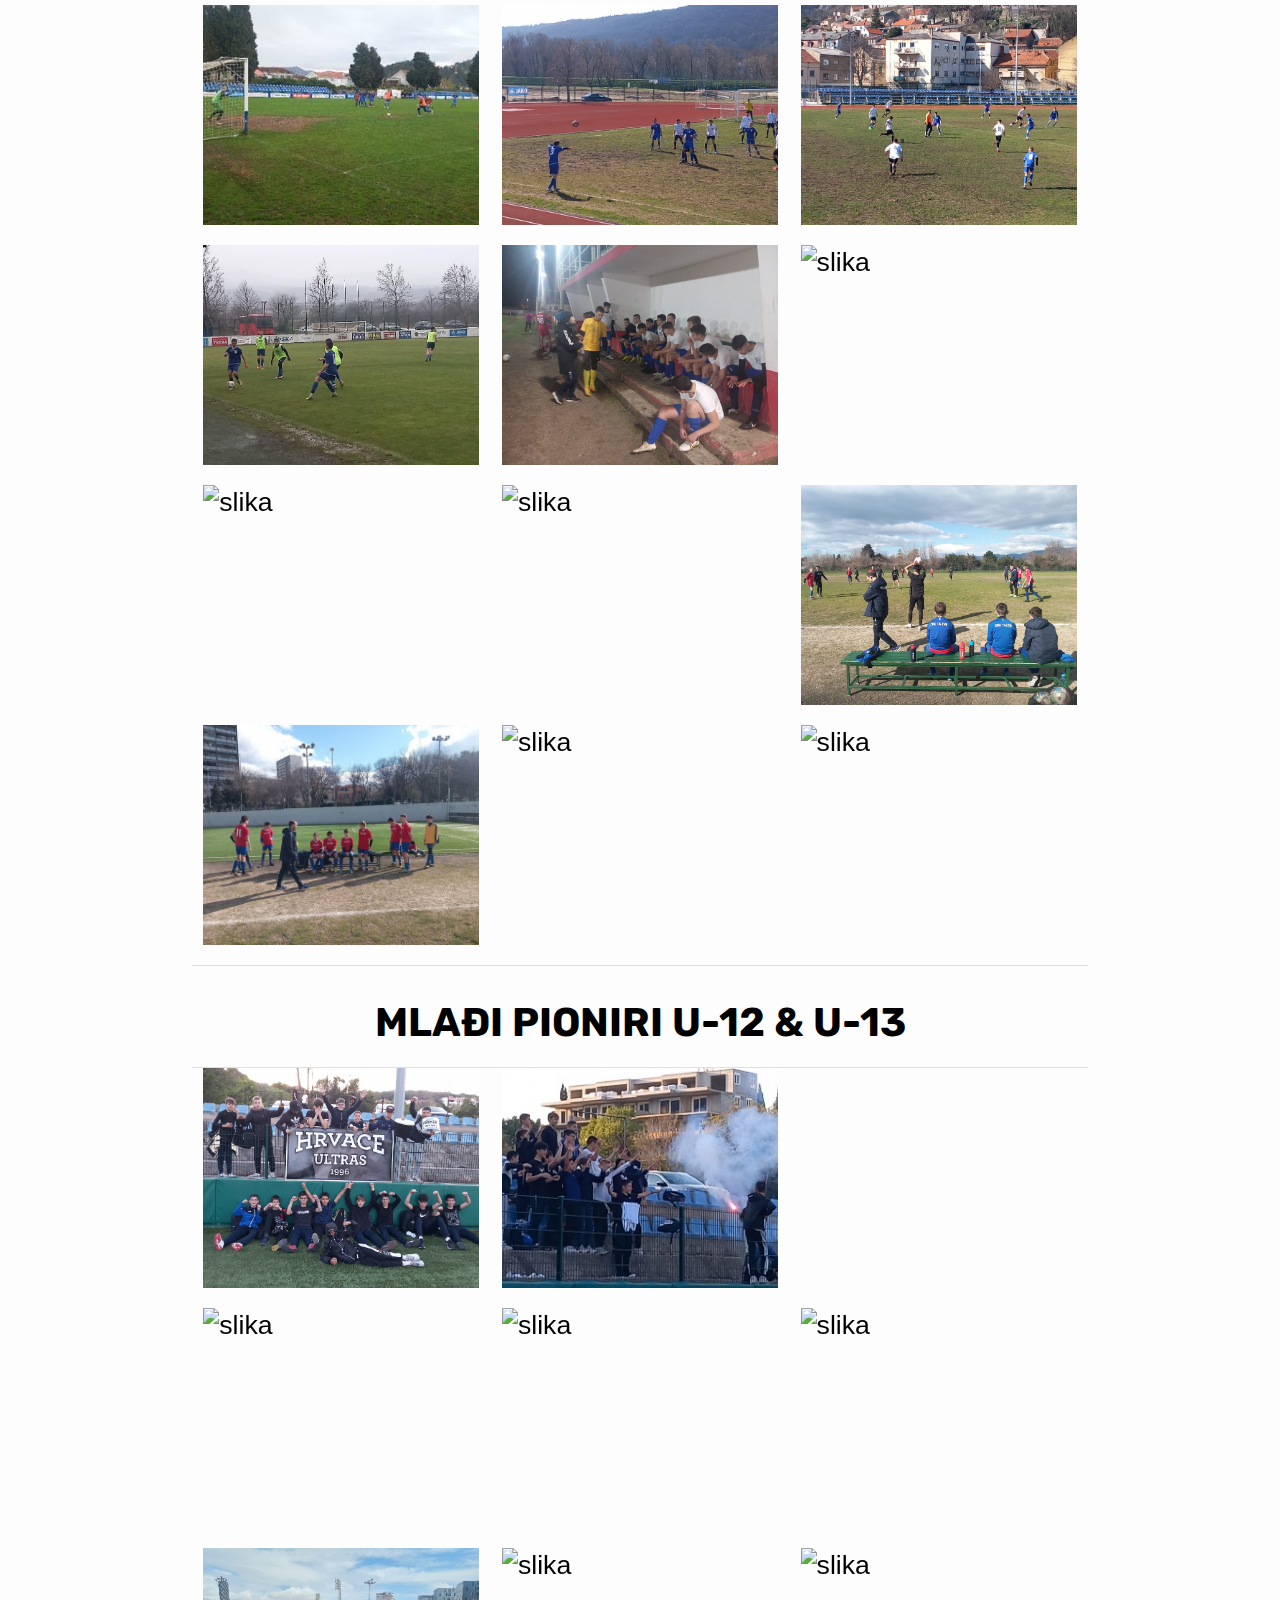
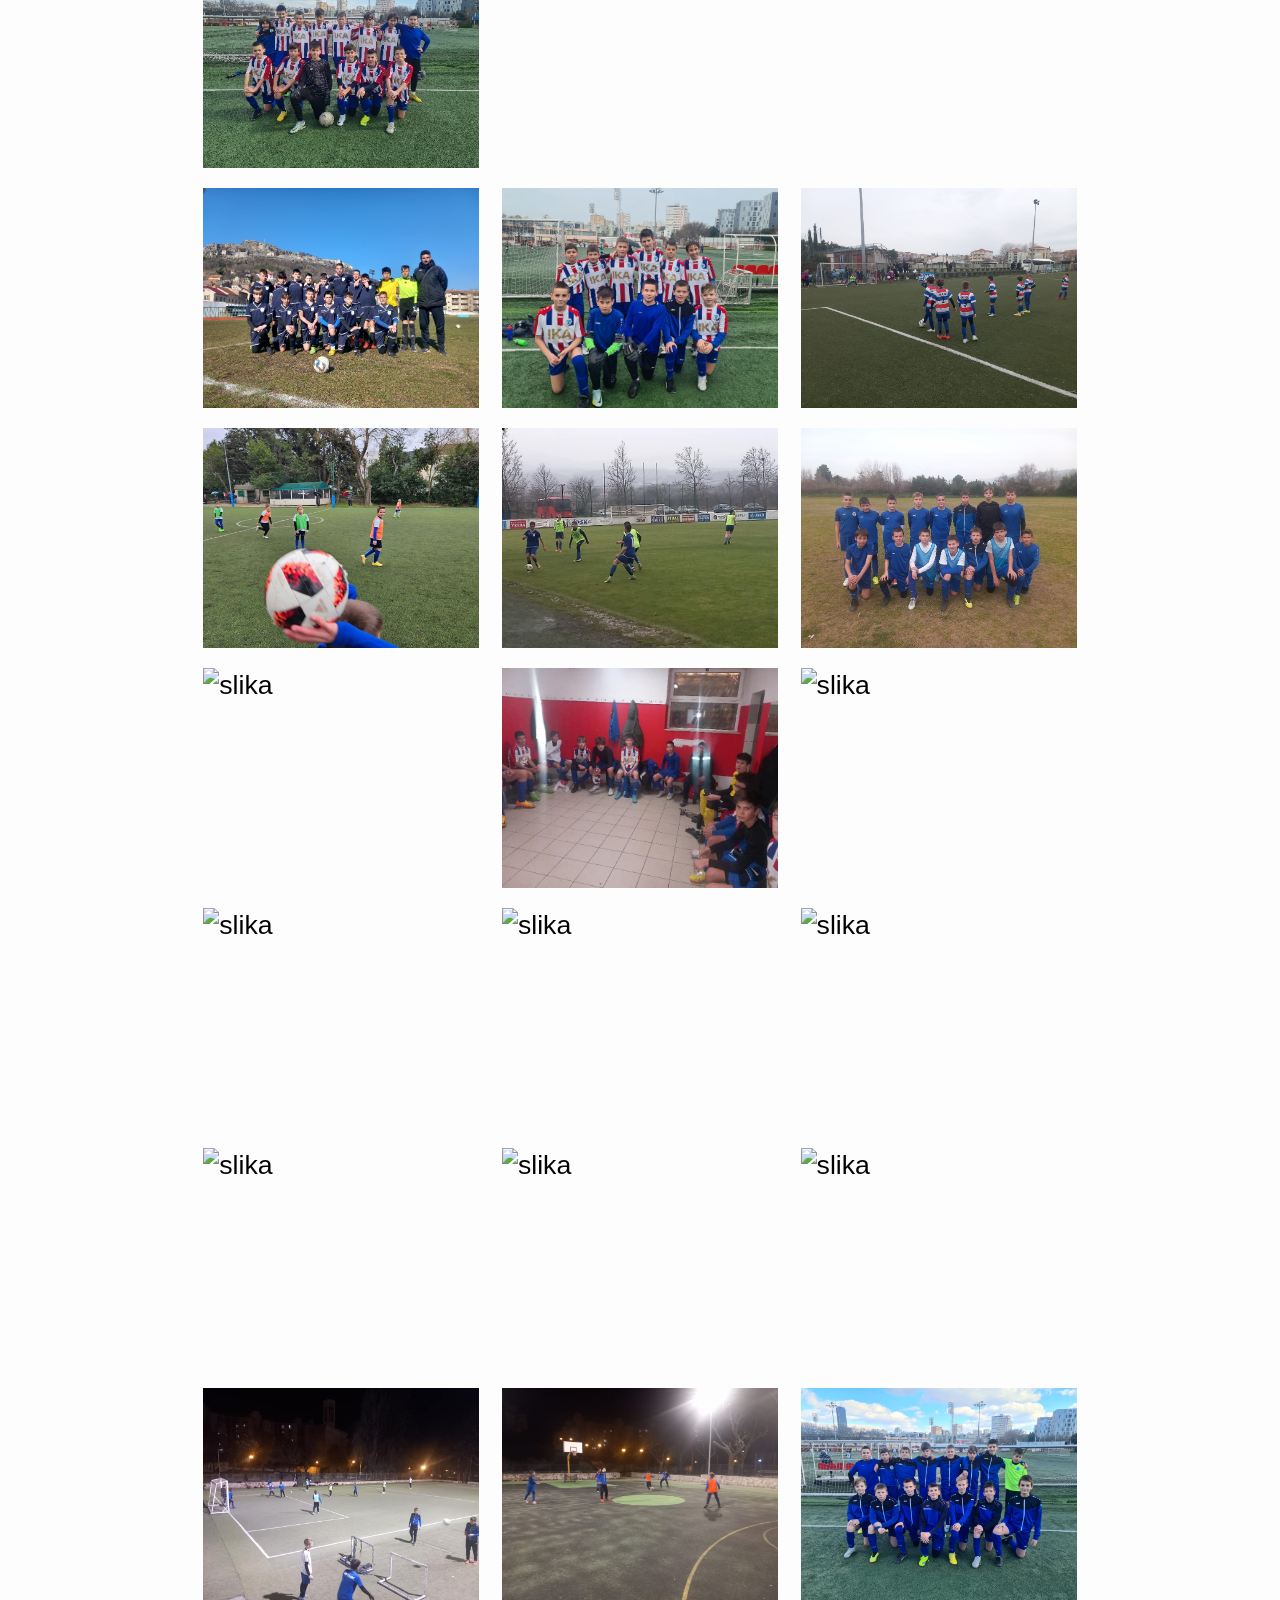
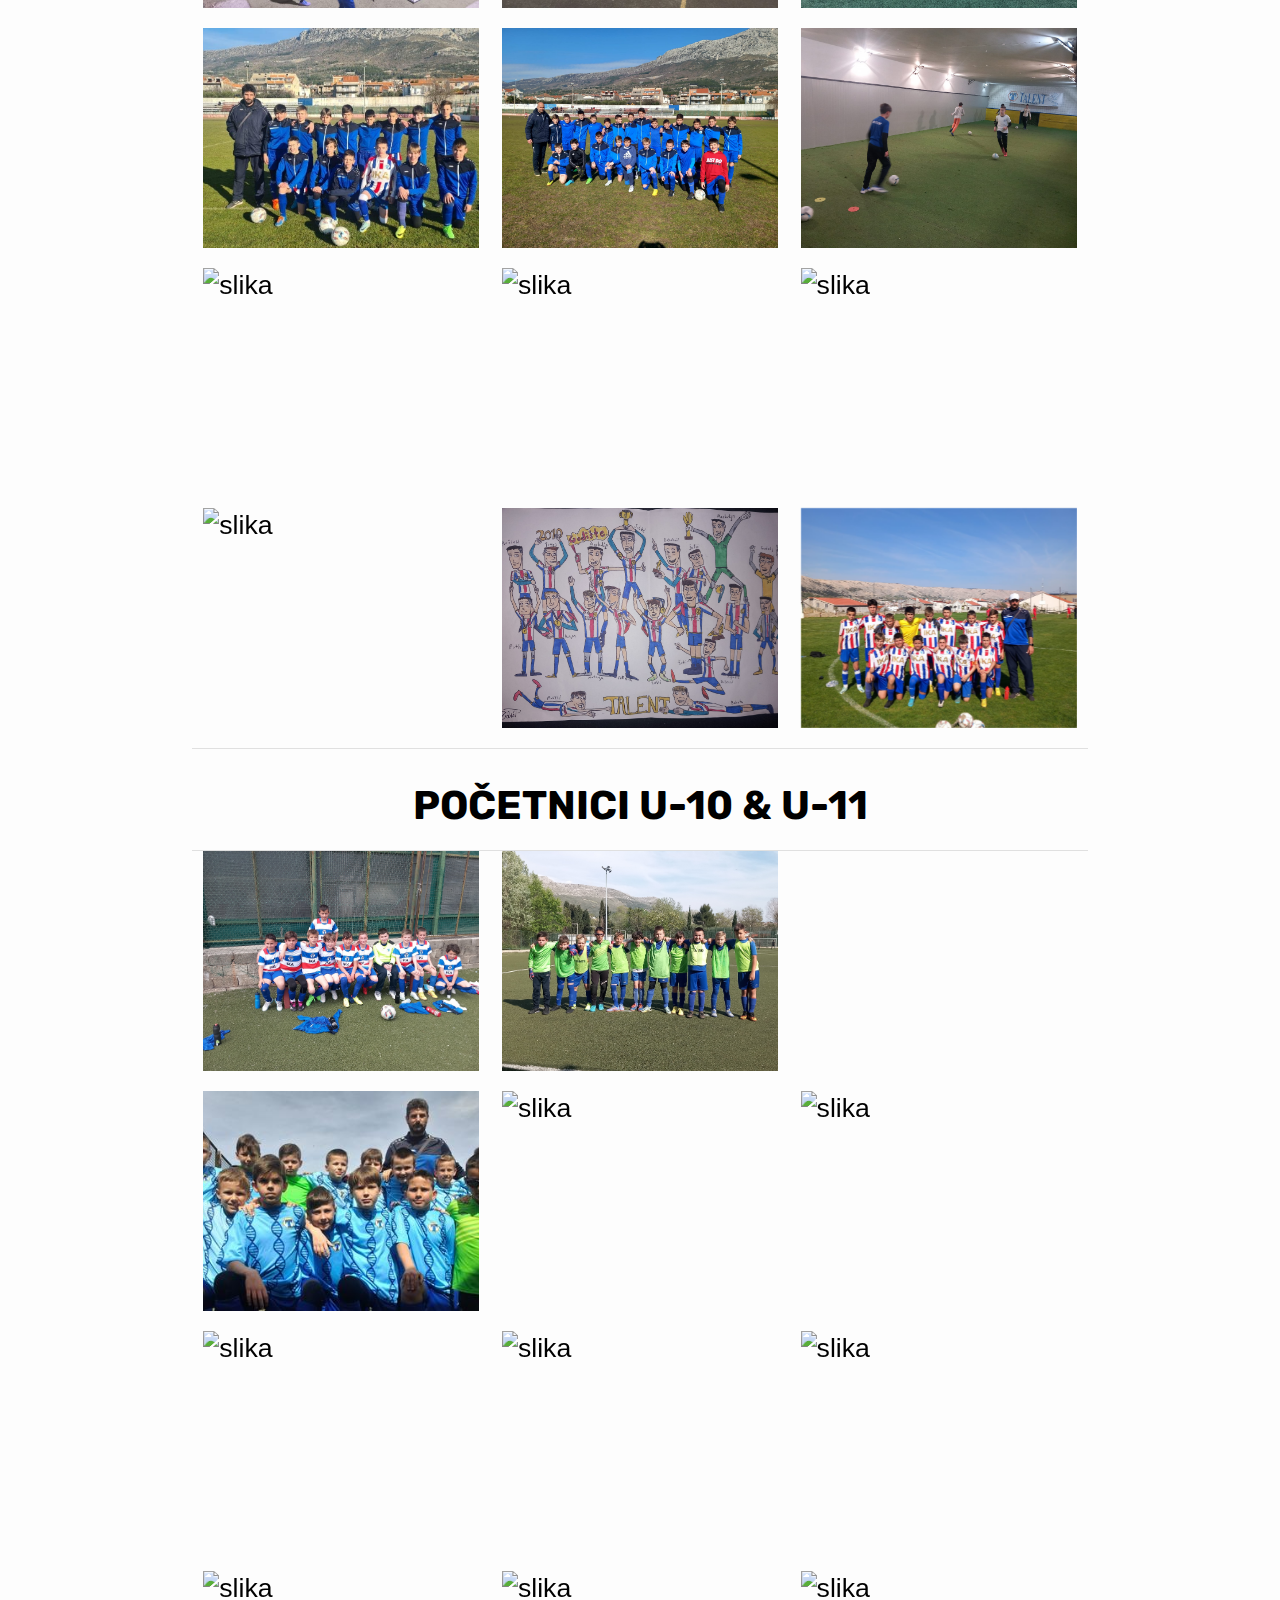
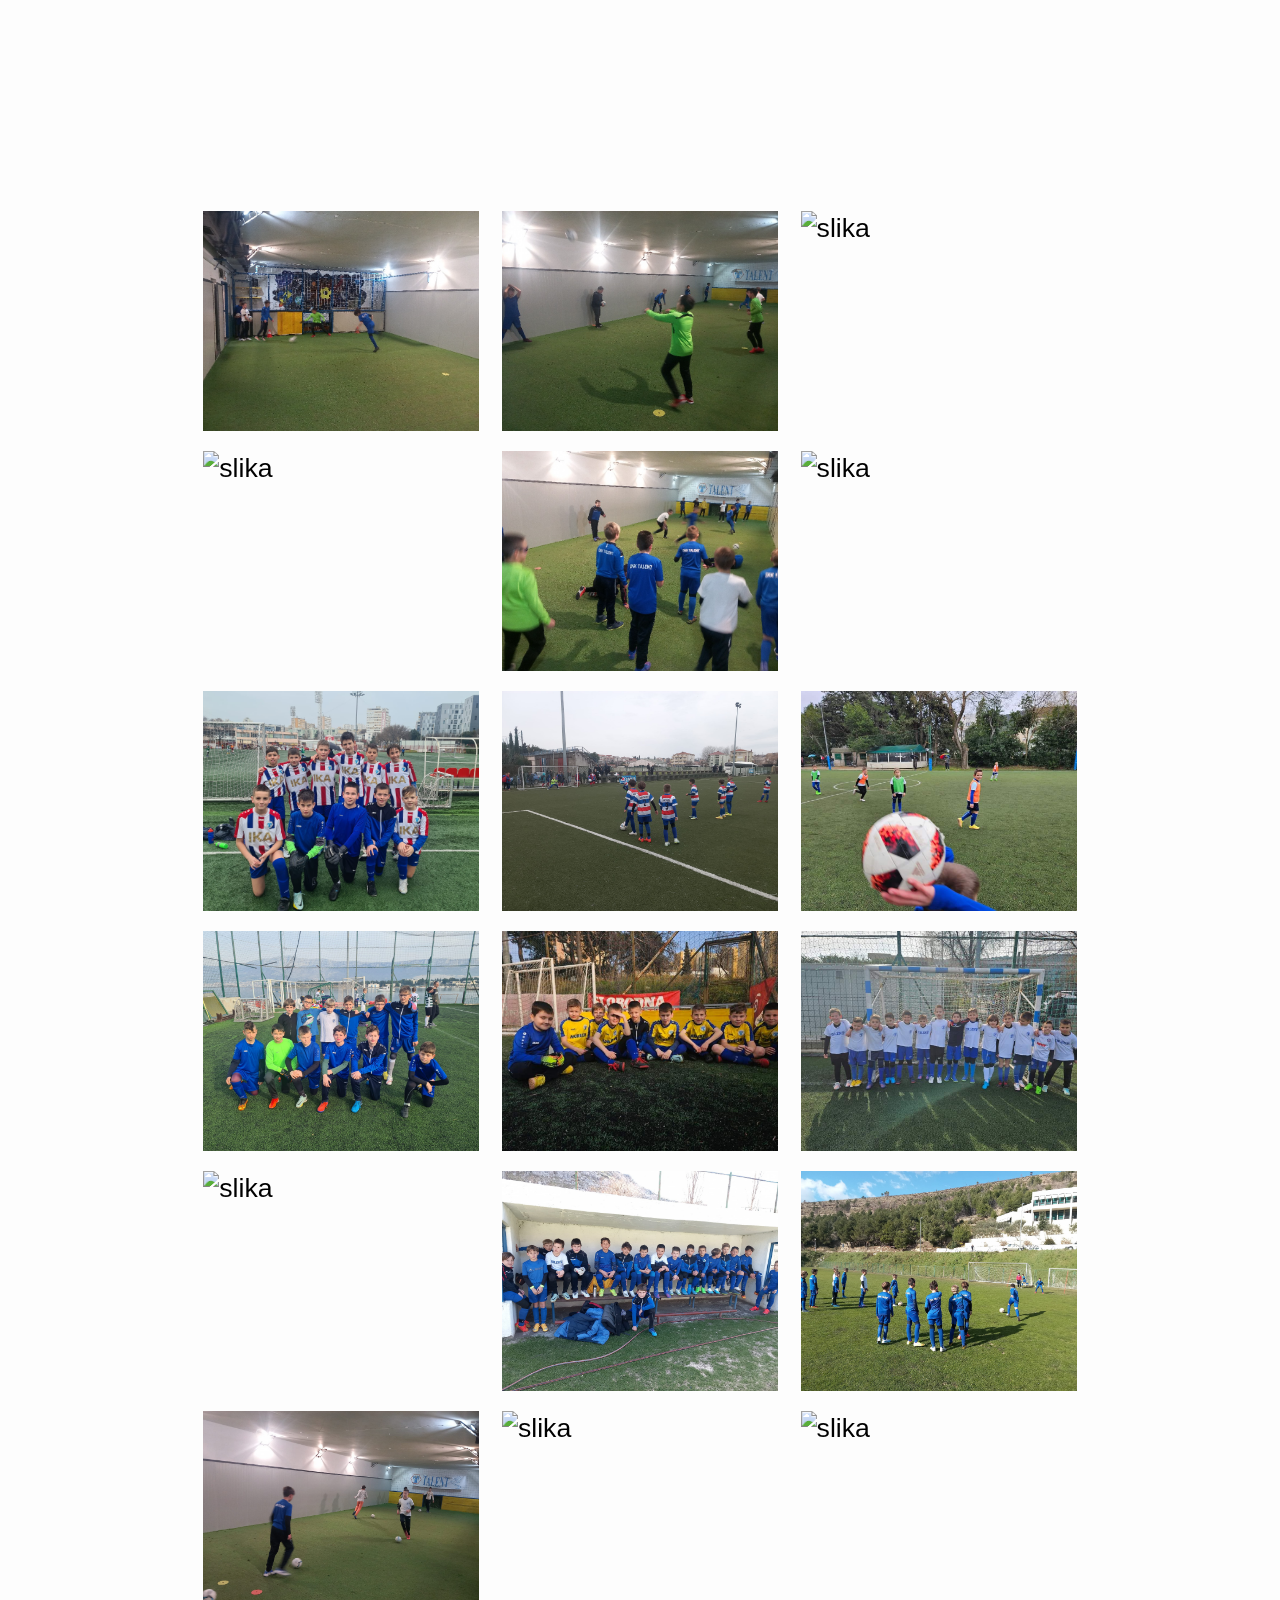
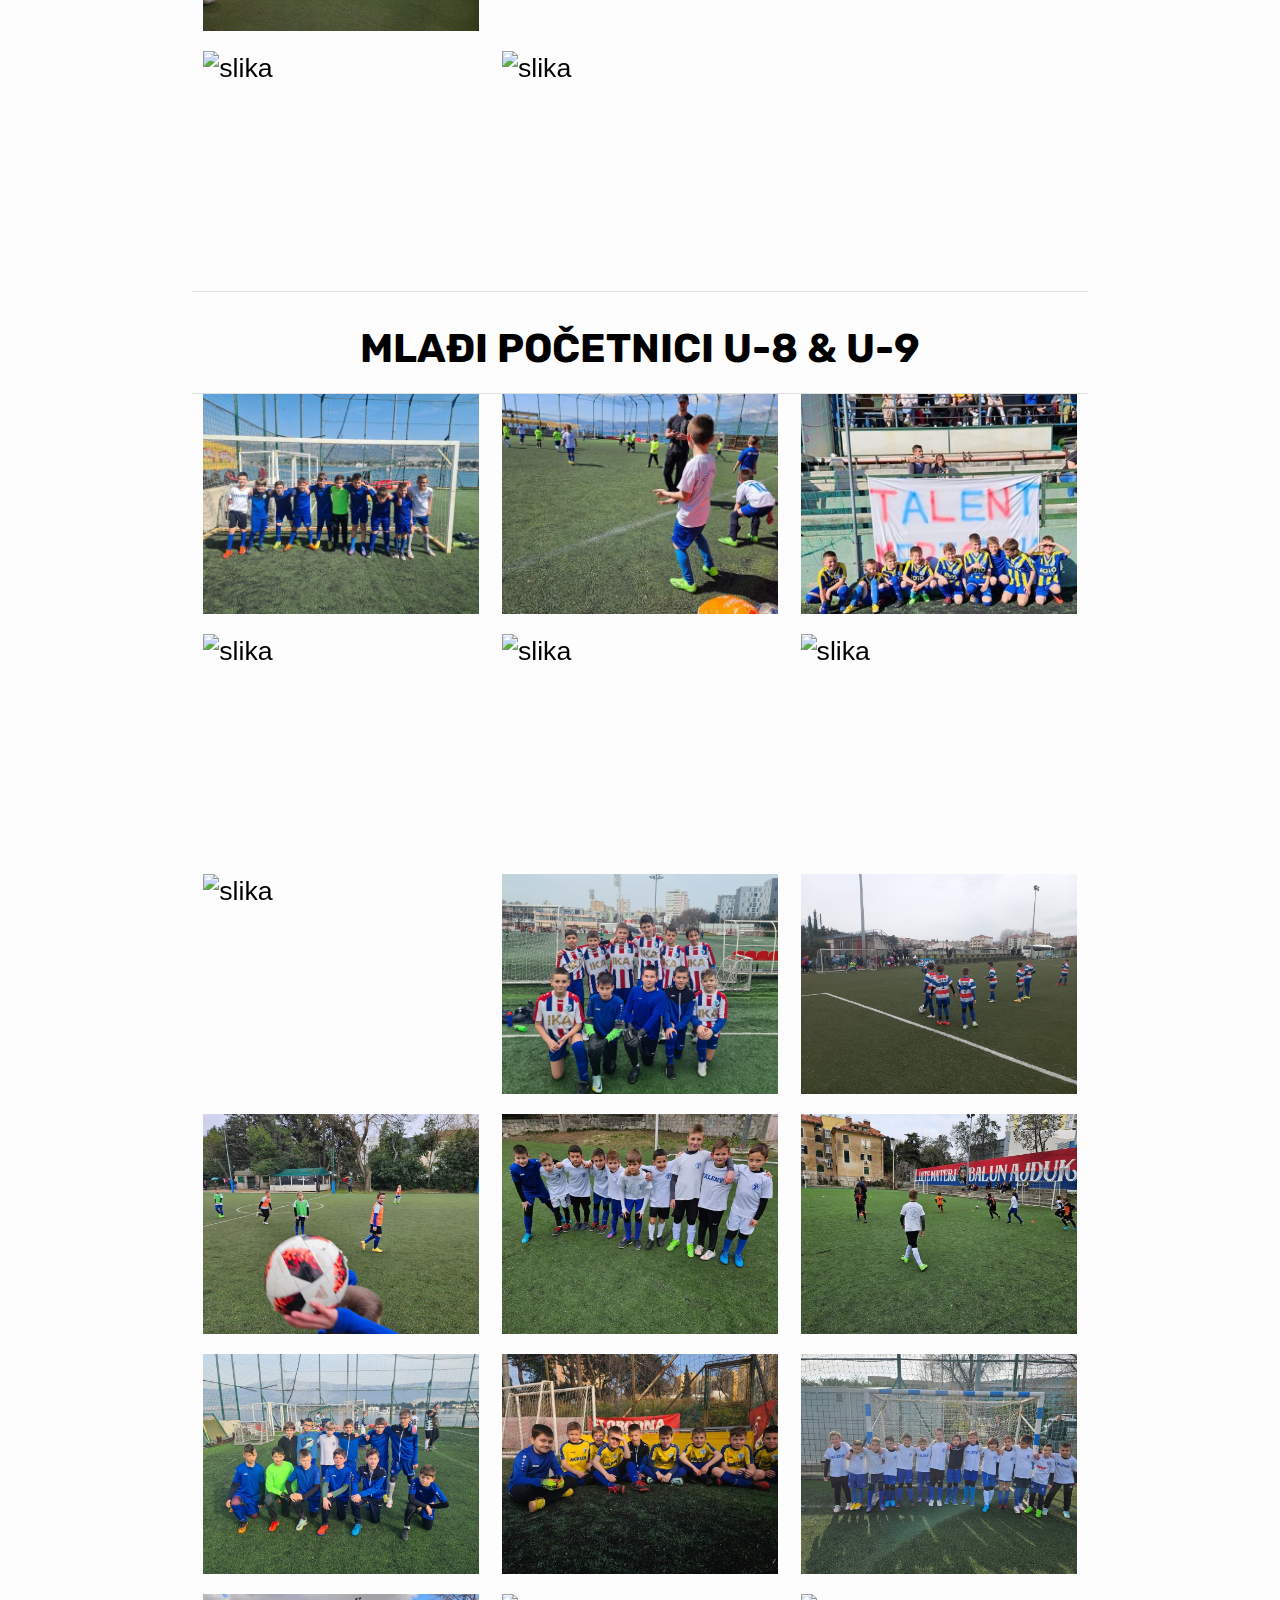
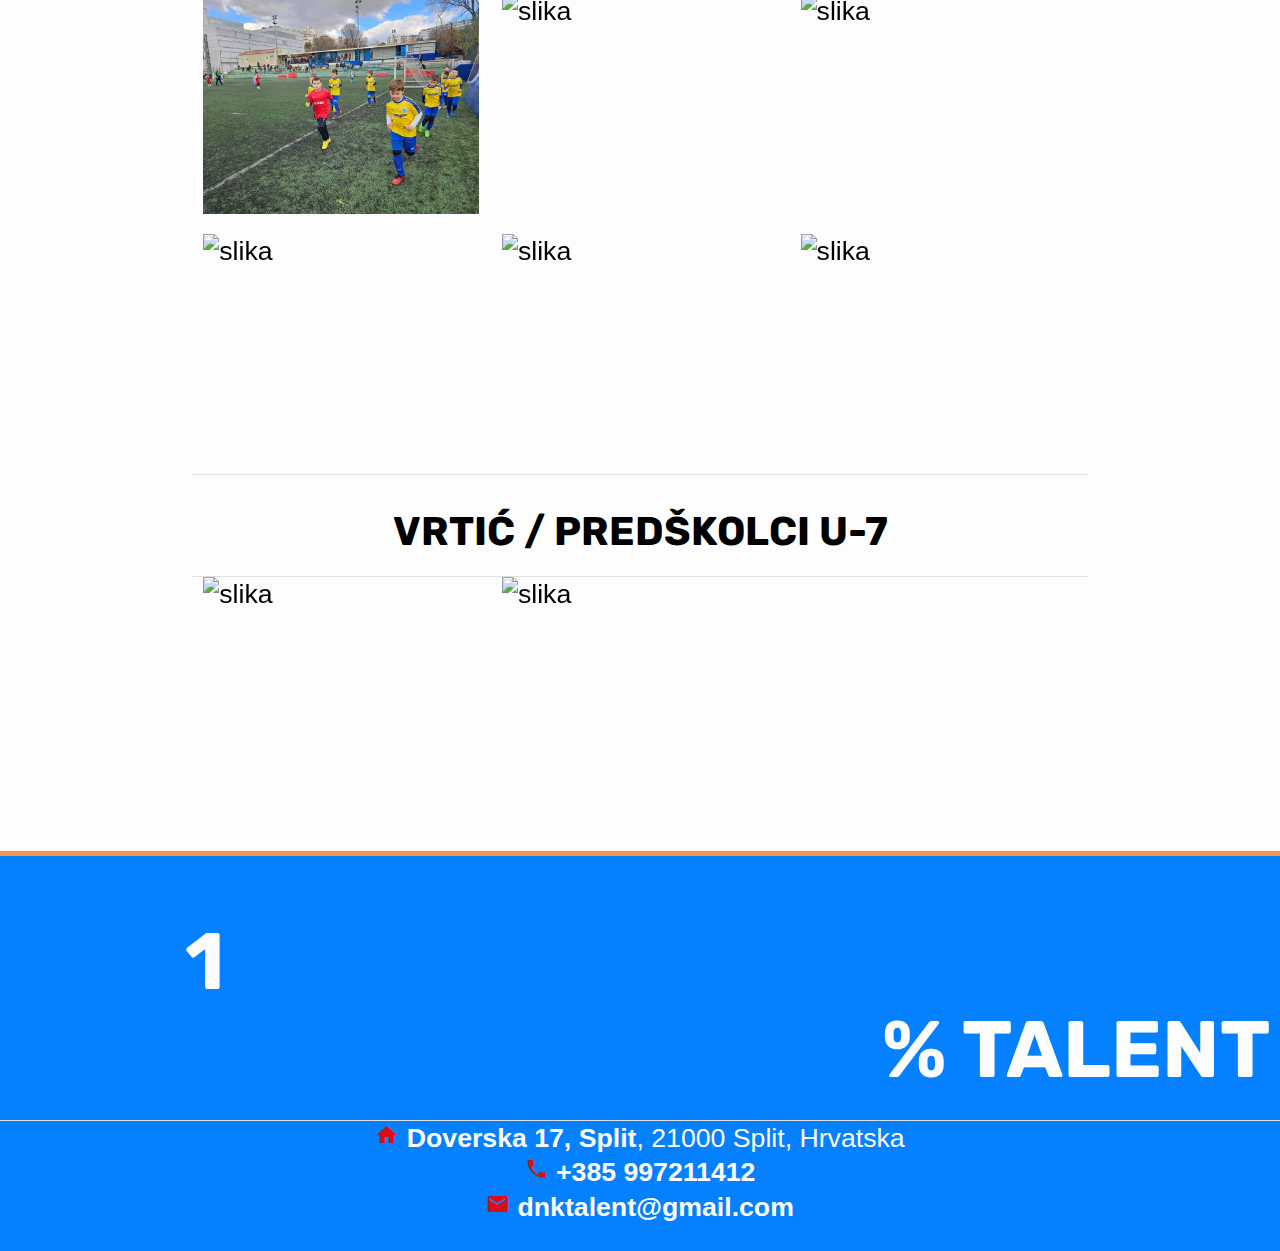
==== commit da5273cd: "Add files via upload" ====
--- a/galerija.html
+++ b/galerija.html
@@ -72,7 +72,7 @@
 
                 <!-- menu on small screen -->
                 <a href="#" data-target="slide-out" class="sidenav-trigger right">
-                    <i class="material-icons" style="color: #fdfdfd;">menu</i>
+                    <i class="material-icons menu" style="color: #fdfdfd;">menu</i>
                 </a>
             </div>
         </nav>
@@ -118,8 +118,10 @@
             <h2>Pioniri U-15</h2>
             <div class="divider"></div>
             <div class="row">
-                <div class="col s12 l4"><img src="slike/bezgolova1.jpg" class="materialboxed galerija" alt="slika"></div>
-                <div class="col s12 l4"><img src="slike/bezgolova2.jpg" class="materialboxed galerija" alt="slika"></div>
+                <div class="col s12 l4"><img src="slike/bezgolova1.jpg" class="materialboxed galerija" alt="slika">
+                </div>
+                <div class="col s12 l4"><img src="slike/bezgolova2.jpg" class="materialboxed galerija" alt="slika">
+                </div>
             </div>
             <div class="row">
                 <div class="col s12 l4"><img src="slike/golijada.jfif" class="materialboxed galerija" alt="slika"></div>
@@ -224,7 +226,8 @@
             <h2>Početnici U-10 & U-11</h2>
             <div class="divider"></div>
             <div class="row">
-                <div class="col s12 l4"><img src="slike/iskustvo1.jpg" class="materialboxed galerija" alt="slika"> </div>
+                <div class="col s12 l4"><img src="slike/iskustvo1.jpg" class="materialboxed galerija" alt="slika">
+                </div>
                 <div class="col s12 l4"><img src="slike/iskustvo2.jpg" class="materialboxed galerija" alt="slika">
                 </div>
             </div>
@@ -295,6 +298,8 @@
             <h2>Mlađi početnici U-8 & U-9</h2>
             <div class="divider"></div>
             <div class="row">
+                <div class="col s12 l4"><img src="slike/lbb1.jpg" class="materialboxed galerija" alt="slika"></div>
+                <div class="col s12 l4"><img src="slike/lbb2.jpg" class="materialboxed galerija" alt="slika"></div>
                 <div class="col s12 l4"><img src="slike/okruk.jpg" class="materialboxed galerija" alt="slika">
                 </div>
             </div>
@@ -354,7 +359,7 @@
         </div>
 
         <div class="container">
-            <div class="fixed-action-btn botunzalinkove">
+            <div class="fixed-action-btn botunzalinkove hide-on-med-and-down">
                 <a class="btn-floating btn-large waves-effect waves-light green float: right;">
                     <i class="material-icons">sports_soccer</i>
                 </a>
@@ -387,6 +392,27 @@
                     <h1>1<span class="material-icons">sports_soccer</span><span
                             class="material-icons">sports_soccer</span>%
                         TALENT</h1>
+                </li>
+                <li class="hide-on-large-only">
+                    <div class="row">
+                        <div class="col s3"></div>
+                        <div class="col s2">
+                            <a href="https://hns-cff.hr/hns/sredista/srediste-split/"
+                                class="waves-effect waves-light btn-floating social blue darken-3">
+                                <img src="slike/hnsBW.png" alt="hns-logo" style="padding-top: 8px;">
+                            </a>
+                        </div>
+                        <div class="col s2">
+                            <a href="https://www.facebook.com/profile.php?id=100057697290162&ref=py_c"
+                                class="waves-effect waves-light btn-floating social blue darken-3"><i
+                                    class="fa fa-facebook"></i></a>
+                        </div>
+                        <div class="col s2">
+                            <a href="https://www.youtube.com/channel/UCAEedUpIjkhejpGdggMdS7Q/videos"
+                                class="waves-effect waves-light btn-floating social blue darken-3"><i
+                                    class="fa fa-youtube"></i></a>
+                        </div>
+                    </div>
                 </li>
                 <li>
                     <div class="divider"></div>
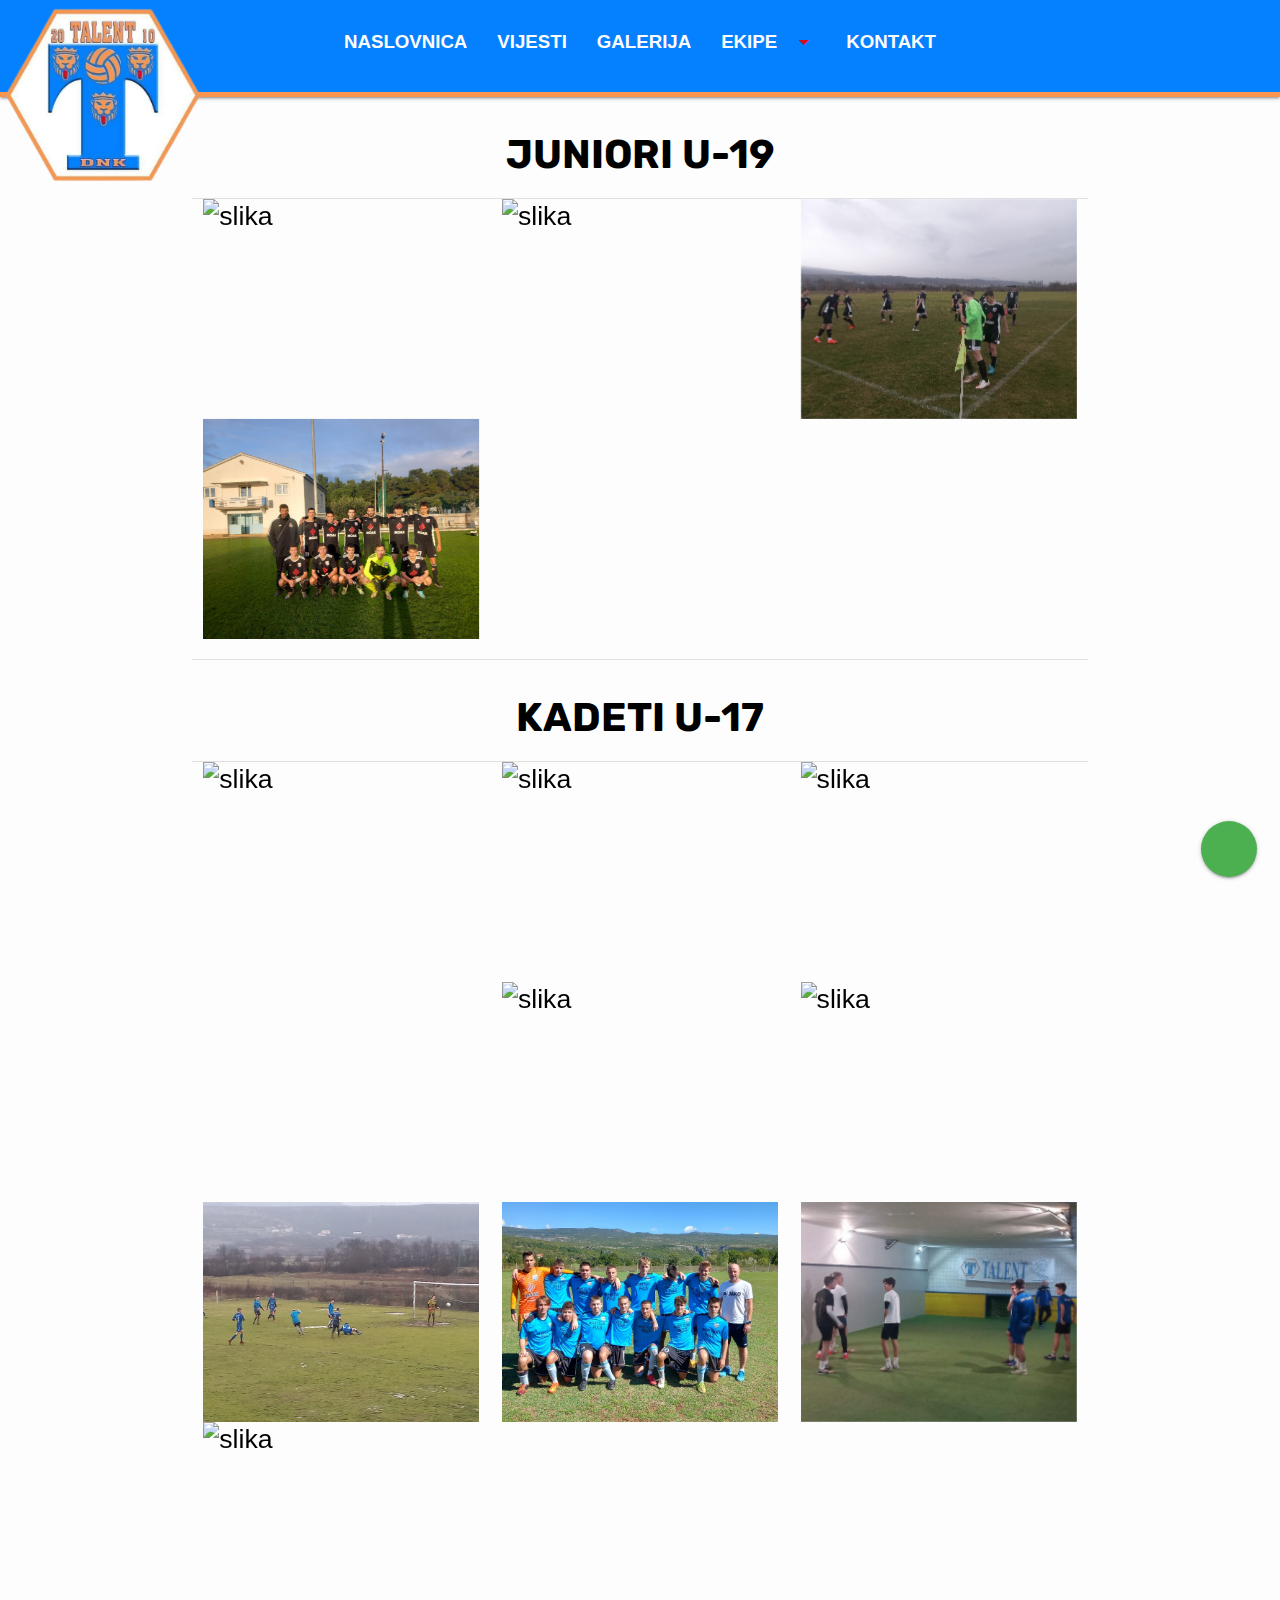
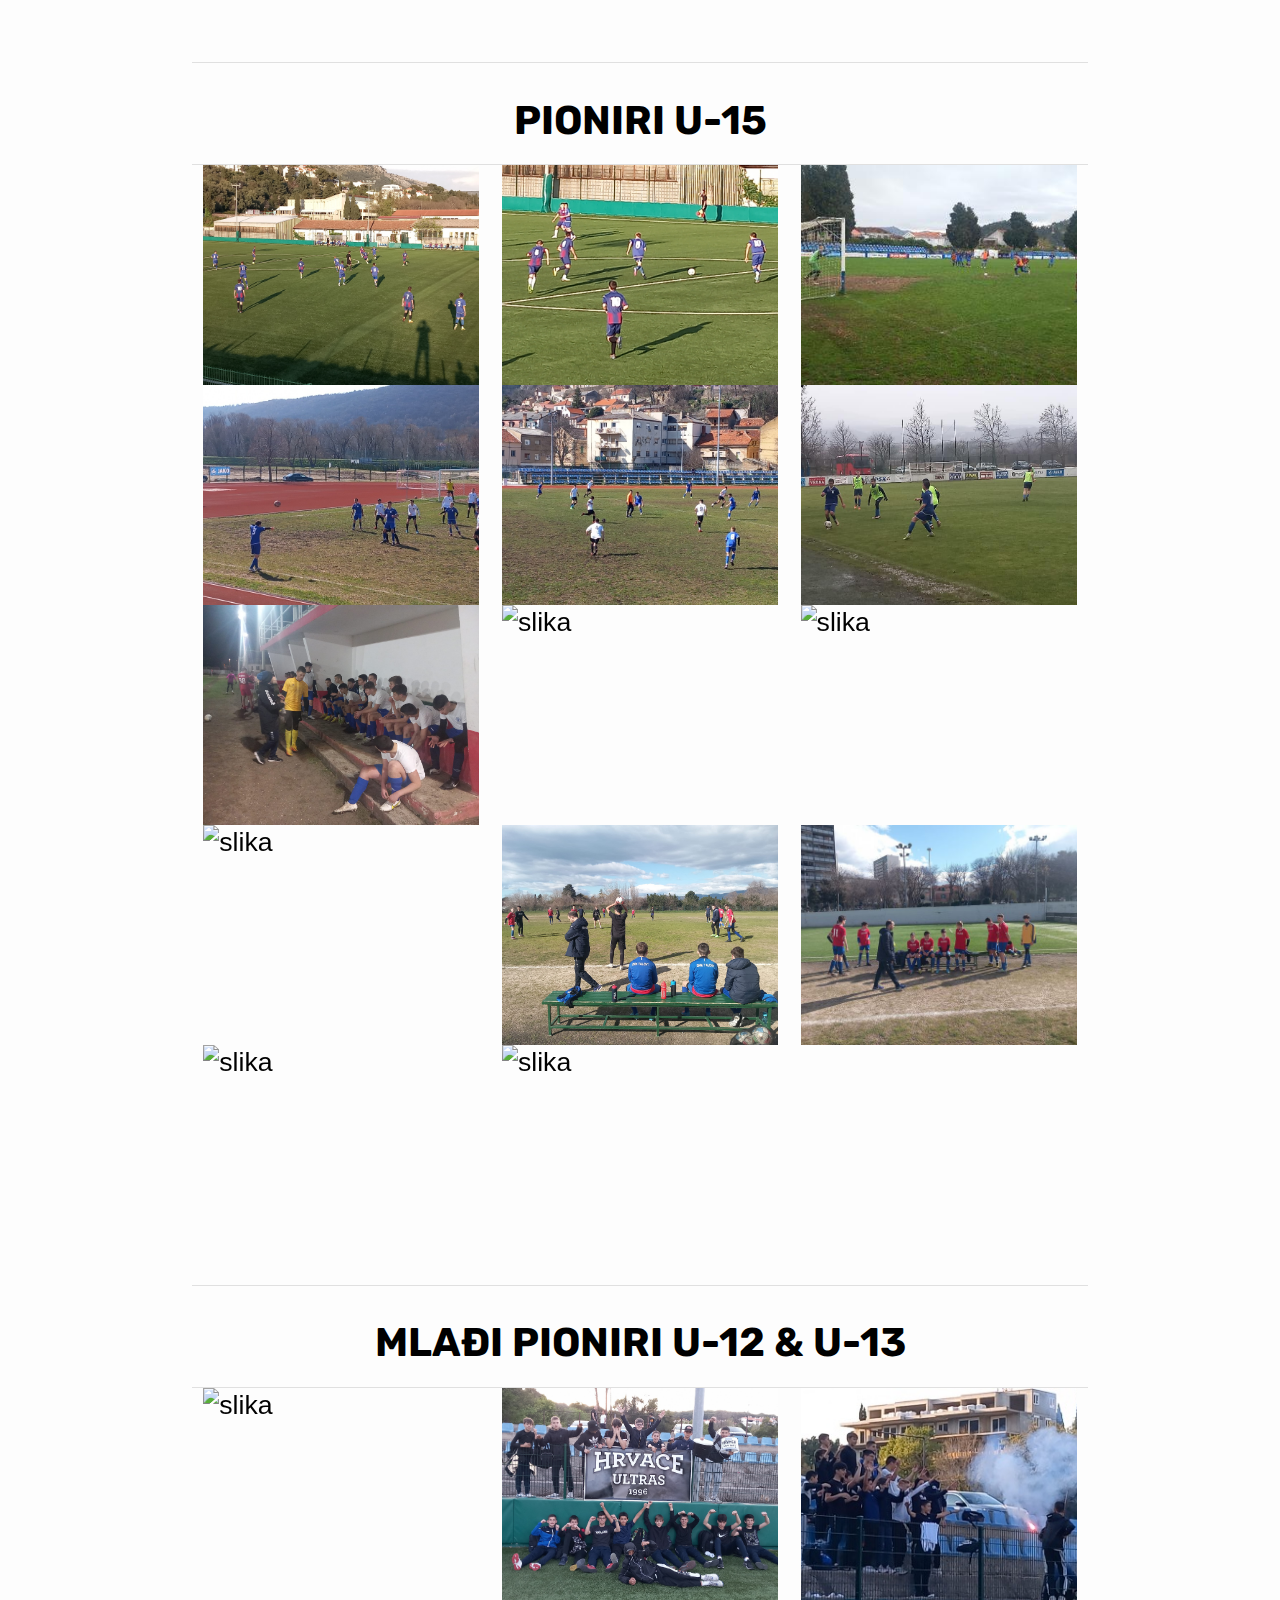
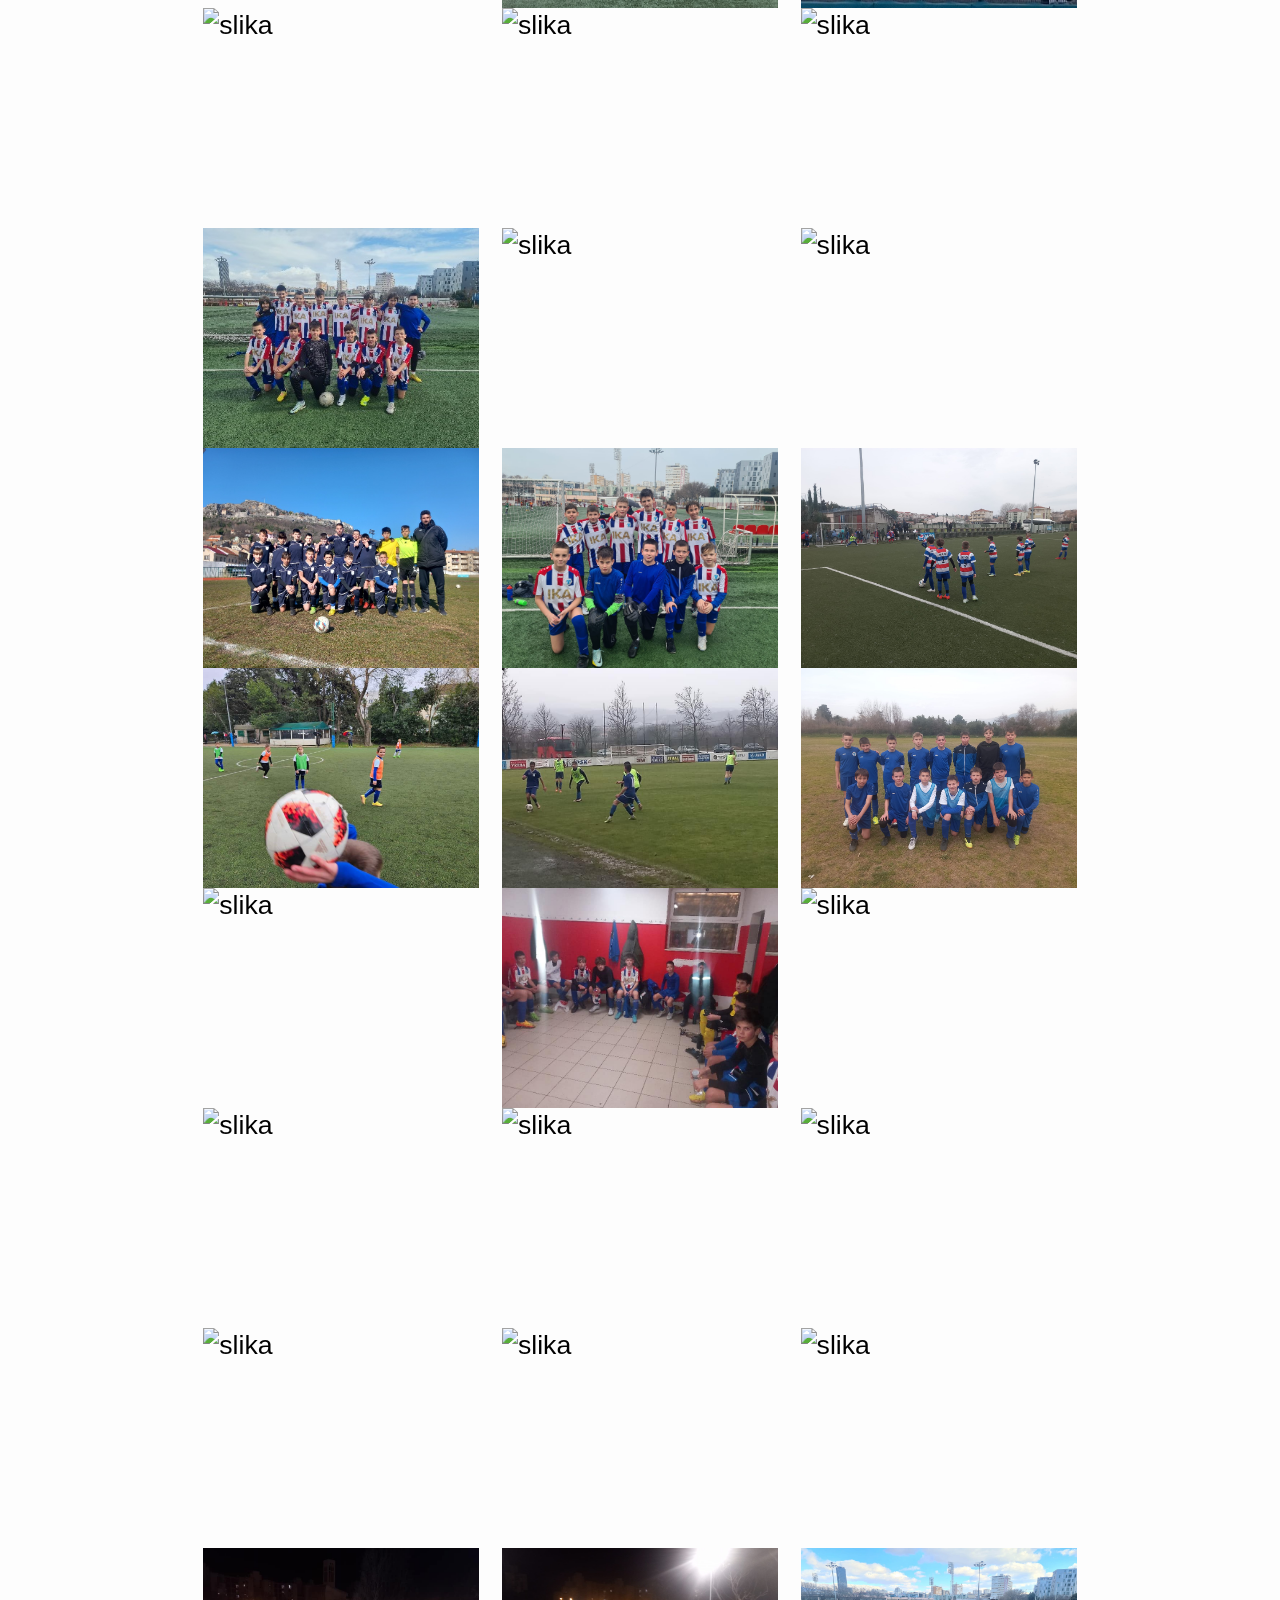
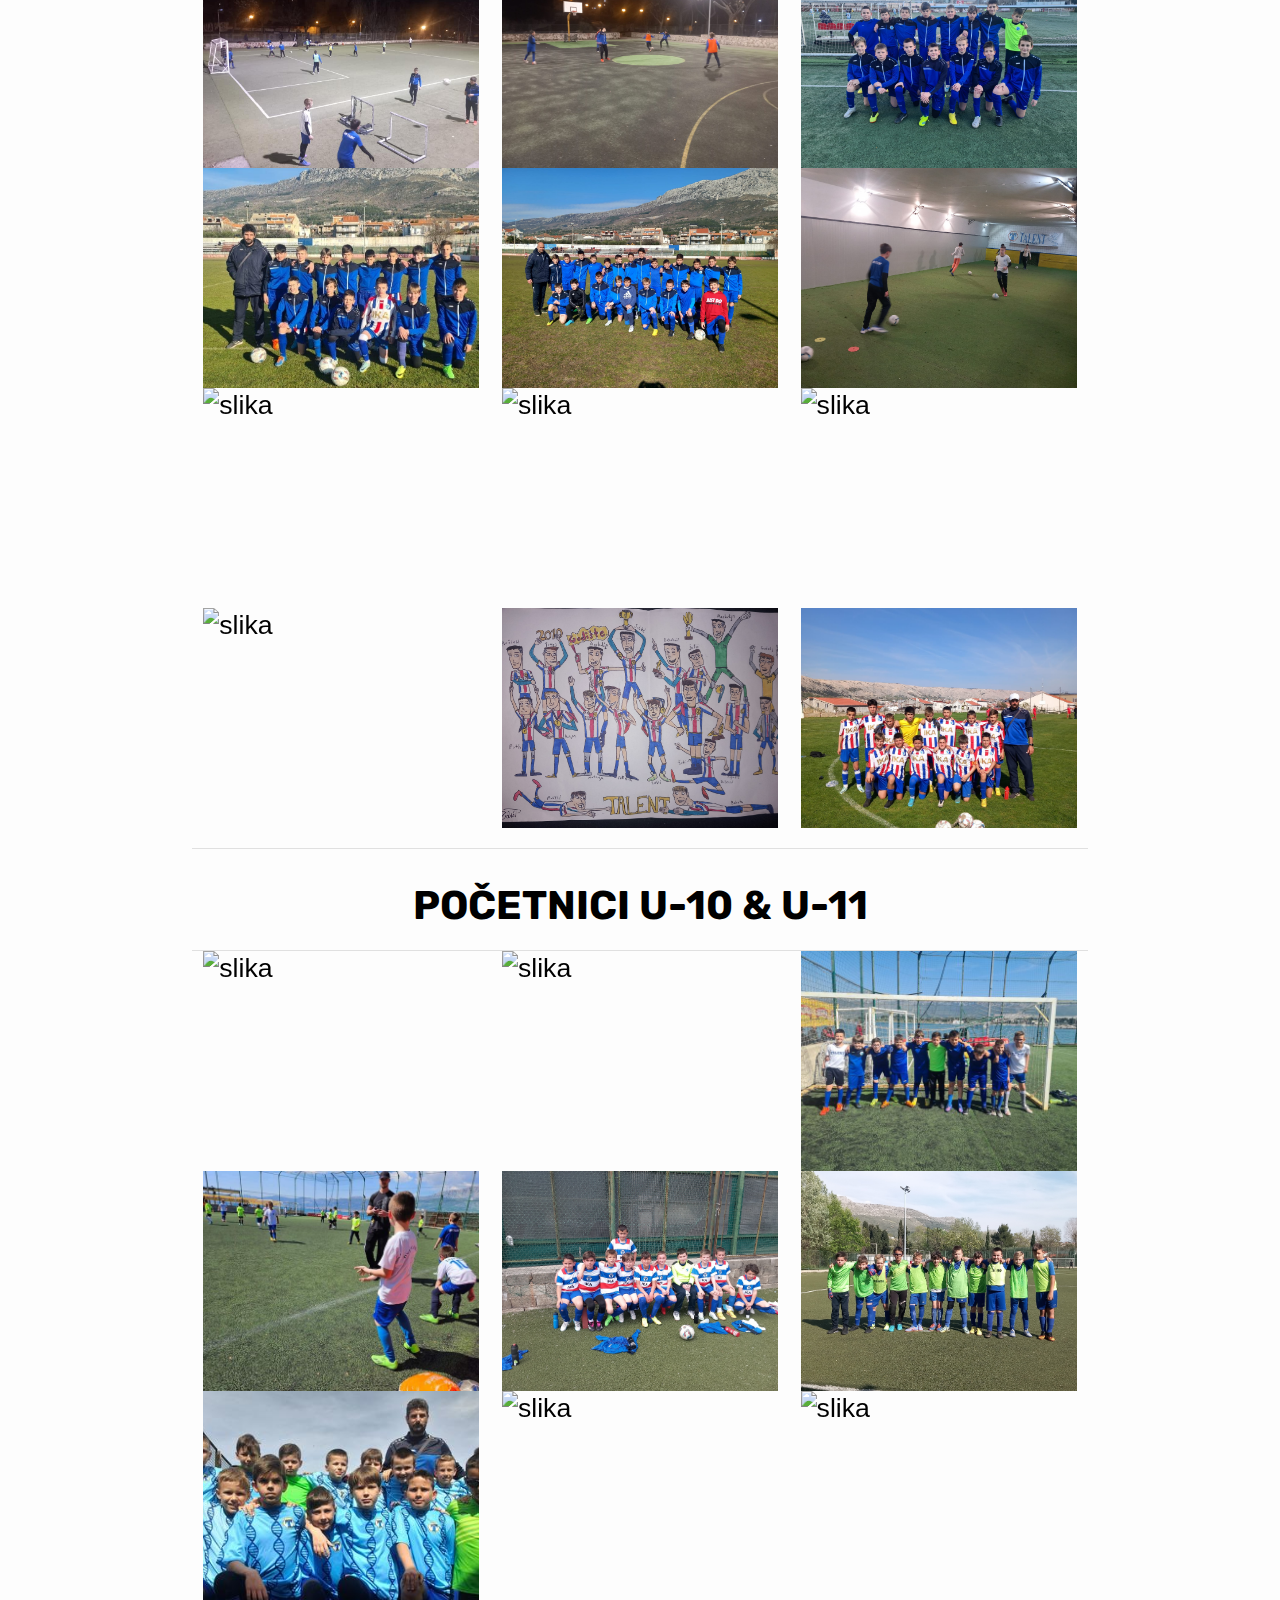
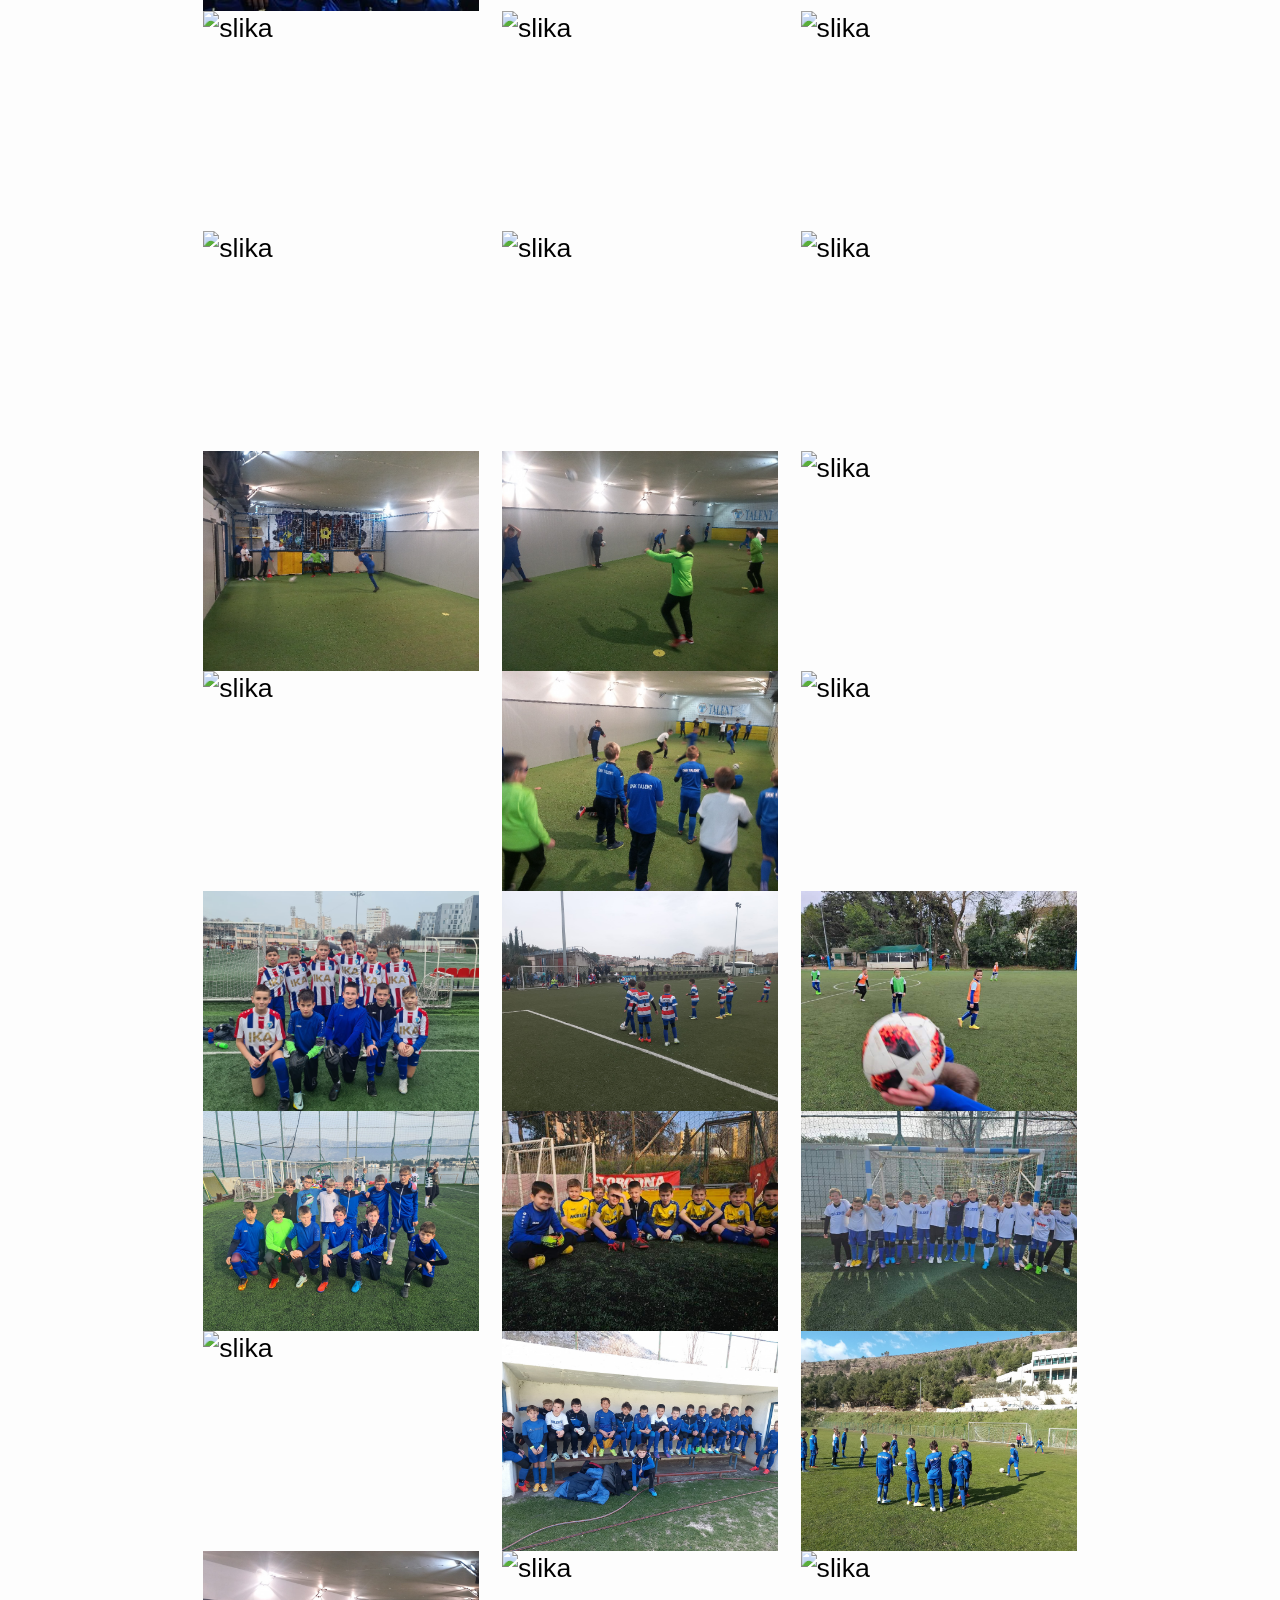
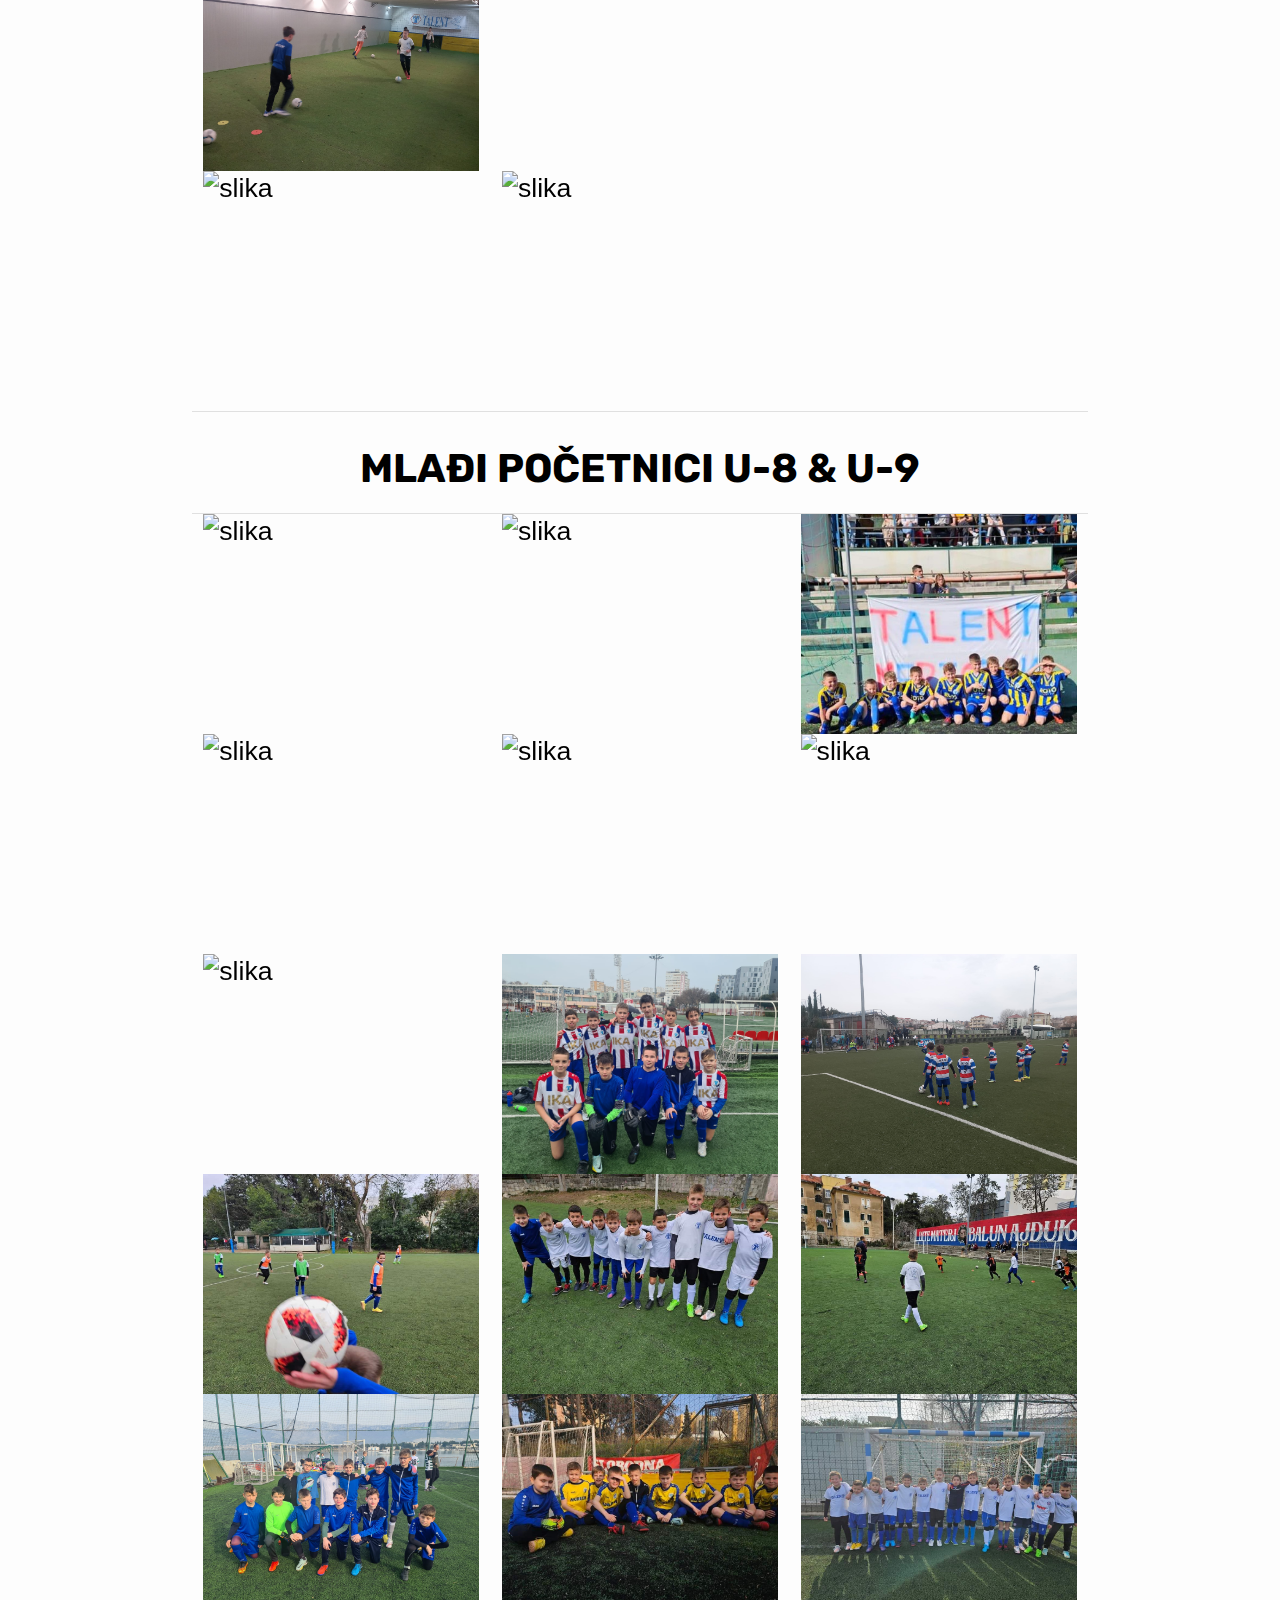
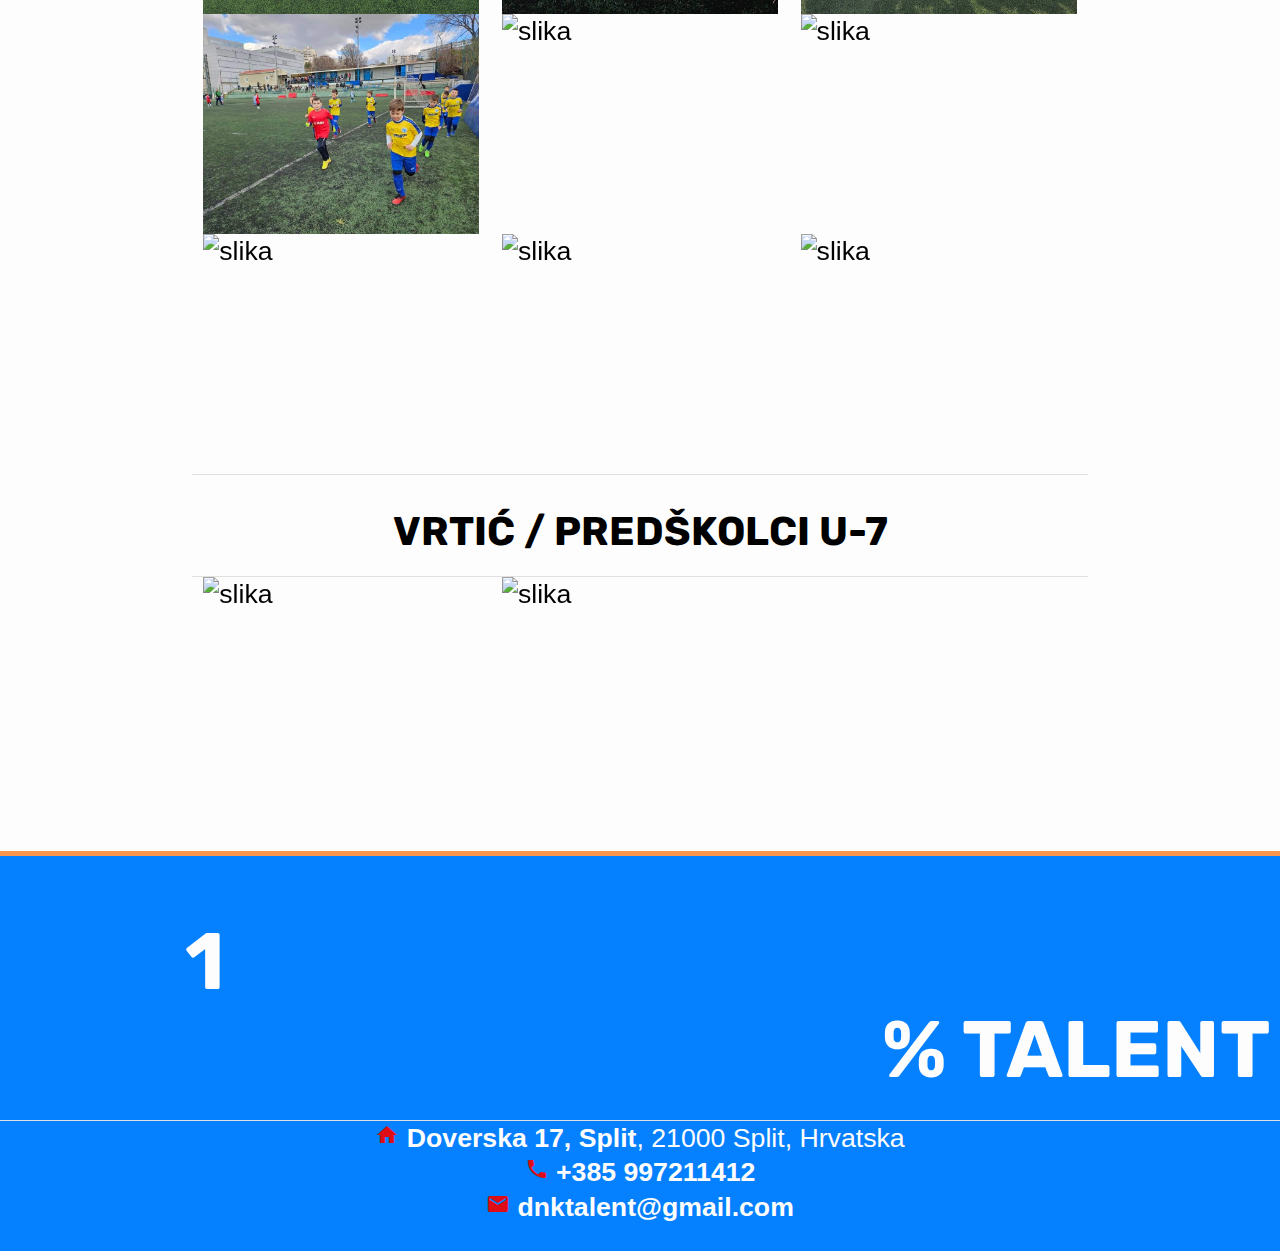
==== commit a1e9c6dd: "Add files via upload" ====
--- a/galerija.html
+++ b/galerija.html
@@ -81,20 +81,34 @@
         <div class="container">
             <!-- RAZMAK -->
             <br class="hide-on-large-only"><br class="hide-on-large-only">
-            <h2>Juniori U-19</h2>
-            <div class="divider"></div>
-            <div class="row">
+            <h2>Juniori U-19
+                <br>
+                <a class="waves-effect waves-light btn-small center-block hide-on-large-only" href="#vrtic"><i class="material-icons">arrow_back
+                </i></a>
+                <a class="waves-effect waves-light btn-small center-block hide-on-large-only" href="#kadeti"><i class="material-icons">arrow_forward
+                    </i></a>
+            </h2>
+            <div class="divider"></div>
+            <div class="row">
+                <div class="col s12 l4"><img src="slike/sloga2.jpg" class="materialboxed galerija" alt="slika"></div>
                 <div class="col s12 l4"><img src="slike/zupa1.jpg" class="materialboxed galerija" alt="slika"></div>
                 <div class="col s12 l4"><img src="slike/juniorivelebit.jpg" class="materialboxed galerija" alt="slika">
                 </div>
-                <div class="col s12 l4"><img src="slike/junioritemplate.jpg" class="materialboxed galerija" alt="slika">
-                </div>
-            </div>
-            <div class="divider"></div>
-            <!-- RAZMAK -->
-            <h2>Kadeti U-17</h2>
-            <div class="divider"></div>
-            <div class="row">
+                <div class="col s12 l4" id="kadeti"><img src="slike/junioritemplate.jpg" class="materialboxed galerija" alt="slika">
+                </div>
+            </div>
+            <div class="divider"></div>
+            <!-- RAZMAK -->
+            <h2>Kadeti U-17
+                <br>
+                <a class="waves-effect waves-light btn-small center-block hide-on-large-only" href="#top"><i class="material-icons">arrow_back
+                </i></a>
+                <a class="waves-effect waves-light btn-small center-block hide-on-large-only" href="#pioniri"><i class="material-icons">arrow_forward
+                    </i></a>
+            </h2>
+            <div class="divider"></div>
+            <div class="row">
+                <div class="col s12 l4"><img src="slike/sloga1.jpg" class="materialboxed galerija" alt="slika"></div>
                 <div class="col s12 l4"><img src="slike/zupa1.jpg" class="materialboxed galerija" alt="slika"></div>
                 <div class="col s12 l4"><img src="slike/zupa2.jpg" class="materialboxed galerija" alt="slika"></div>
                 <div class="col s12 l4"> <video muted autoplay loop class="materialboxed galerija">
@@ -102,253 +116,227 @@
                         <source src="multimedija/video.ogv" type="video/ogg">
                         <source src="multimedija/video.webm" type="video/webm">
                     </video></div>
-            </div>
-            <div class="row">
                 <div class="col s12 l4"><img src="slike/visnjik.jpg" class="materialboxed galerija" alt="slika"> </div>
                 <div class="col s12 l4"><img src="slike/uskok.jpg" class="materialboxed galerija" alt="slika"></div>
                 <div class="col s12 l4"><img src="slike/benkovac.jpg" class="materialboxed galerija" alt="slika"></div>
-            </div>
-            <div class="row">
                 <div class="col s12 l4"><img src="slike/kadeti2.jpg" class="materialboxed galerija" alt="slika"></div>
                 <div class="col s12 l4"><img src="slike/dvorana1.jpg" class="materialboxed galerija" alt="slika"></div>
-                <div class="col s12 l4"><img src="slike/zavrsni1.jpg" class="materialboxed galerija" alt="slika"></div>
-            </div>
-            <div class="divider"></div>
-            <!-- RAZMAK -->
-            <h2>Pioniri U-15</h2>
+                <div class="col s12 l4" id="pioniri"><img src="slike/zavrsni1.jpg" class="materialboxed galerija" alt="slika"></div>
+            </div>
+            <div class="divider"></div>
+            <!-- RAZMAK -->
+            <h2>Pioniri U-15
+                <br>
+                <a class="waves-effect waves-light btn-small center-block hide-on-large-only" href="#kadeti"><i class="material-icons">arrow_back
+                </i></a>
+                <a class="waves-effect waves-light btn-small center-block hide-on-large-only" href="#mladipioniri"><i class="material-icons">arrow_forward
+                    </i></a>
+            </h2>
             <div class="divider"></div>
             <div class="row">
                 <div class="col s12 l4"><img src="slike/bezgolova1.jpg" class="materialboxed galerija" alt="slika">
                 </div>
                 <div class="col s12 l4"><img src="slike/bezgolova2.jpg" class="materialboxed galerija" alt="slika">
                 </div>
-            </div>
-            <div class="row">
                 <div class="col s12 l4"><img src="slike/golijada.jfif" class="materialboxed galerija" alt="slika"></div>
                 <div class="col s12 l4"><img src="slike/knin1.jpg" class="materialboxed galerija" alt="slika"></div>
                 <div class="col s12 l4"><img src="slike/knin2.jpg" class="materialboxed galerija" alt="slika"></div>
-            </div>
-            <div class="row">
                 <div class="col s12 l4"><img src="slike/musa.jpg" class="materialboxed galerija" alt="slika"> </div>
                 <div class="col s12 l4"><img src="slike/goskstariji.jpg" class="materialboxed galerija" alt="slika">
                 </div>
                 <div class="col s12 l4"><img src="slike/val1.jpg" class="materialboxed galerija" alt="slika"></div>
-            </div>
-            <div class="row">
                 <div class="col s12 l4"><img src="slike/val2.jpg" class="materialboxed galerija" alt="slika"></div>
                 <div class="col s12 l4"><img src="slike/val3.jpg" class="materialboxed galerija" alt="slika"></div>
                 <div class="col s12 l4"><img src="slike/dalmatinac.jpg" class="materialboxed galerija" alt="slika">
                 </div>
-            </div>
-            <div class="row">
                 <div class="col s12 l4"><img src="slike/dalmatinac2.jpg" class="materialboxed galerija" alt="slika">
                 </div>
                 <div class="col s12 l4"><img src="slike/sloga.jpg" class="materialboxed galerija" alt="slika"></div>
-                <div class="col s12 l4"><img src="slike/pripremna1.jpg" class="materialboxed galerija" alt="slika">
-                </div>
-            </div>
-            <div class="divider"></div>
-            <!-- RAZMAK -->
-            <h2>Mlađi pioniri U-12 & U-13</h2>
-            <div class="divider"></div>
-            <div class="row">
+                <div class="col s12 l4" id="mladipioniri"><img src="slike/pripremna1.jpg" class="materialboxed galerija" alt="slika">
+                </div>
+            </div>
+            <div class="divider"></div>
+            <!-- RAZMAK -->
+            <h2>Mlađi pioniri U-12 & U-13
+                <br>
+                <a class="waves-effect waves-light btn-small center-block hide-on-large-only" href="#pioniri"><i class="material-icons">arrow_back
+                </i></a>
+                <a class="waves-effect waves-light btn-small center-block hide-on-large-only" href="#pocetnici"><i class="material-icons">arrow_forward
+                    </i></a>
+            </h2>
+            <div class="divider"></div>
+            <div class="row">
+                <div class="col s12 l4"><img src="slike/prijeviteza.jpg" class="materialboxed galerija" alt="slika">
+                </div>
                 <div class="col s12 l4"><img src="slike/preokret1.jpg" class="materialboxed galerija" alt="slika"></div>
                 <div class="col s12 l4"><img src="slike/preokret2.jpg" class="materialboxed galerija" alt="slika"></div>
-            </div>
-            <div class="row">
                 <div class="col s12 l4"><img src="slike/pioniri.jpg" class="materialboxed galerija" alt="slika"></div>
                 <div class="col s12 l4"><img src="slike/rodendan.jpg" class="materialboxed galerija" alt="slika"></div>
                 <div class="col s12 l4"><img src="slike/vodice.jpg" class="materialboxed galerija" alt="slika"></div>
-            </div>
-            <div class="row">
                 <div class="col s12 l4"><img src="slike/djecjelige.jpg" class="materialboxed galerija" alt="slika">
                 </div>
                 <div class="col s12 l4"><img src="slike/splitmladi.jpg" class="materialboxed galerija" alt="slika">
                 </div>
                 <div class="col s12 l4"><img src="slike/splitmladi2.jpg" class="materialboxed galerija" alt="slika">
                 </div>
-            </div>
-            <div class="row">
                 <div class="col s12 l4"><img src="slike/knin3.jpg" class="materialboxed galerija" alt="slika"></div>
                 <div class="col s12 l4"><img src="slike/djecjinogomet5.jpg" class="materialboxed galerija" alt="slika">
                 </div>
                 <div class="col s12 l4"><img src="slike/djecjinogomet6.jpg" class="materialboxed galerija" alt="slika">
                 </div>
-            </div>
-            <div class="row">
                 <div class="col s12 l4"><img src="slike/djecjinogomet7.jpg" class="materialboxed galerija" alt="slika">
                 </div>
                 <div class="col s12 l4"><img src="slike/musa.jpg" class="materialboxed galerija" alt="slika"></div>
                 <div class="col s12 l4"><img src="slike/mladi.jpg" class="materialboxed galerija" alt="slika"></div>
-            </div>
-            <div class="row">
                 <div class="col s12 l4"><img src="slike/poljicanin.jpg" class="materialboxed galerija" alt="slika">
                 </div>
                 <div class="col s12 l4"><img src="slike/goskmladi.jpg" class="materialboxed galerija" alt="slika"></div>
                 <div class="col s12 l4"><img src="slike/zvone1.jpg" class="materialboxed galerija" alt="slika"></div>
-            </div>
-            <div class="row">
                 <div class="col s12 l4"><img src="slike/zvone1.jpg" class="materialboxed galerija" alt="slika"></div>
                 <div class="col s12 l4"><img src="slike/zvone2.jpg" class="materialboxed galerija" alt="slika"></div>
                 <div class="col s12 l4"><img src="slike/zvone3.jpg" class="materialboxed galerija" alt="slika"></div>
-            </div>
-            <div class="row">
                 <div class="col s12 l4"><img src="slike/val1.jpg" class="materialboxed galerija" alt="slika"></div>
                 <div class="col s12 l4"><img src="slike/val2.jpg" class="materialboxed galerija" alt="slika"></div>
                 <div class="col s12 l4"><img src="slike/val3.jpg" class="materialboxed galerija" alt="slika"></div>
-            </div>
-            <div class="row">
                 <div class="col s12 l4"><img src="slike/nogotenis.jpg" class="materialboxed galerija" alt="slika"></div>
                 <div class="col s12 l4"><img src="slike/malibalun.jpg" class="materialboxed galerija" alt="slika"></div>
                 <div class="col s12 l4"><img src="slike/djecjinogomet1.jpg" class="materialboxed galerija" alt="slika">
                 </div>
-            </div>
-            <div class="row">
                 <div class="col s12 l4"><img src="slike/gosk.jpg" class="materialboxed galerija" alt="slika"></div>
                 <div class="col s12 l4"><img src="slike/gosk2.jpg" class="materialboxed galerija" alt="slika"></div>
                 <div class="col s12 l4"><img src="slike/dvorana2.jpg" class="materialboxed galerija" alt="slika"></div>
-            </div>
-            <div class="row">
                 <div class="col s12 l4"><img src="slike/utakmica1.jpg" class="materialboxed galerija" alt="slika"></div>
                 <div class="col s12 l4"><img src="slike/zavrsni2.jpg" class="materialboxed galerija" alt="slika"></div>
                 <div class="col s12 l4"><img src="slike/treningu13.jpg" class="materialboxed galerija" alt="slika">
                 </div>
-            </div>
-            <div class="row">
                 <div class="col s12 l4"><img src="slike/pripremna2.jpg" class="materialboxed galerija" alt="slika">
                 </div>
                 <div class="col s12 l4"><img src="slike/crtez.jpg" class="materialboxed galerija" alt="slika"></div>
-                <div class="col s12 l4"><img src="slike/mladipioniri_template.jpg" class="materialboxed galerija"
+                <div class="col s12 l4" id="pocetnici"><img src="slike/mladipioniri_template.jpg" class="materialboxed galerija"
                         alt="slika"></div>
             </div>
             <div class="divider"></div>
             <!-- RAZMAK -->
-            <h2>Početnici U-10 & U-11</h2>
-            <div class="divider"></div>
-            <div class="row">
+            <h2>Početnici U-10 & U-11
+                <br>
+                <a class="waves-effect waves-light btn-small center-block hide-on-large-only" href="#mladipioniri"><i class="material-icons">arrow_back
+                </i></a>
+                <a class="waves-effect waves-light btn-small center-block hide-on-large-only" href="#mladipocetnici"><i class="material-icons">arrow_forward
+                    </i></a>
+            </h2>
+            <div class="divider"></div>
+            <div class="row">
+                <div class="col s12 l4"><img src="slike/lbb4.jpg" class="materialboxed galerija" alt="slika">
+                </div>
+                <div class="col s12 l4"><img src="slike/lbb3.jpg" class="materialboxed galerija" alt="slika">
+                </div>
+                <div class="col s12 l4"><img src="slike/lbb1.jpg" class="materialboxed galerija" alt="slika"></div>
+                <div class="col s12 l4"><img src="slike/lbb2.jpg" class="materialboxed galerija" alt="slika"></div>
                 <div class="col s12 l4"><img src="slike/iskustvo1.jpg" class="materialboxed galerija" alt="slika">
                 </div>
                 <div class="col s12 l4"><img src="slike/iskustvo2.jpg" class="materialboxed galerija" alt="slika">
                 </div>
-            </div>
-            <div class="row">
                 <div class="col s12 l4"><img src="slike/greske.jfif" class="materialboxed galerija" alt="slika"> </div>
                 <div class="col s12 l4"><img src="slike/zapinjalo.jfif" class="materialboxed galerija" alt="slika">
                 </div>
                 <div class="col s12 l4"><img src="slike/turnir1.jpg" class="materialboxed galerija" alt="slika"></div>
-            </div>
-            <div class="row">
                 <div class="col s12 l4"><img src="slike/turnir2.jpg" class="materialboxed galerija" alt="slika"></div>
                 <div class="col s12 l4"><img src="slike/turnir3.jpg" class="materialboxed galerija" alt="slika"></div>
                 <div class="col s12 l4"><img src="slike/turnir4.jpg" class="materialboxed galerija" alt="slika"></div>
-            </div>
-            <div class="row">
                 <div class="col s12 l4"><img src="slike/turnir5.jpg" class="materialboxed galerija" alt="slika"></div>
                 <div class="col s12 l4"><img src="slike/turnir6.jpg" class="materialboxed galerija" alt="slika"></div>
                 <div class="col s12 l4"><img src="slike/zasluzeno.jpg" class="materialboxed galerija" alt="slika"></div>
-            </div>
-            <div class="row">
                 <div class="col s12 l4"><img src="slike/glava1.jpg" class="materialboxed galerija" alt="slika"></div>
                 <div class="col s12 l4"><img src="slike/glava2.jpg" class="materialboxed galerija" alt="slika"></div>
                 <div class="col s12 l4"><img src="slike/novamomcad.jpg" class="materialboxed galerija" alt="slika">
                 </div>
-            </div>
-            <div class="row">
                 <div class="col s12 l4"><img src="slike/slaven.jpg" class="materialboxed galerija" alt="slika"></div>
                 <div class="col s12 l4"><img src="slike/granicar.jpg" class="materialboxed galerija" alt="slika"></div>
                 <div class="col s12 l4"><img src="slike/vanka.jpg" class="materialboxed galerija" alt="slika"></div>
-            </div>
-            <div class="row">
                 <div class="col s12 l4"><img src="slike/djecjinogomet5.jpg" class="materialboxed galerija" alt="slika">
                 </div>
                 <div class="col s12 l4"><img src="slike/djecjinogomet6.jpg" class="materialboxed galerija" alt="slika">
                 </div>
                 <div class="col s12 l4"><img src="slike/djecjinogomet7.jpg" class="materialboxed galerija" alt="slika">
                 </div>
-            </div>
-            <div class="row">
                 <div class="col s12 l4"><img src="slike/nogsubota1.jpg" class="materialboxed galerija" alt="slika">
                 </div>
                 <div class="col s12 l4"><img src="slike/nogsubota2.jpg" class="materialboxed galerija" alt="slika">
                 </div>
                 <div class="col s12 l4"><img src="slike/nogsubota3.jpg" class="materialboxed galerija" alt="slika">
                 </div>
-            </div>
-            <div class="row">
                 <div class="col s12 l4"><img src="slike/pocetnici.jpg" class="materialboxed galerija" alt="slika"></div>
                 <div class="col s12 l4"><img src="slike/djecjinogomet3.jpg" class="materialboxed galerija" alt="slika">
                 </div>
                 <div class="col s12 l4"><img src="slike/djecjinogomet4.jpg" class="materialboxed galerija" alt="slika">
                 </div>
-            </div>
-            <div class="row">
                 <div class="col s12 l4"><img src="slike/dvorana2.jpg" class="materialboxed galerija" alt="slika"></div>
                 <div class="col s12 l4"><img src="slike/utakmica2.jpg" class="materialboxed galerija" alt="slika"></div>
                 <div class="col s12 l4"><img src="slike/pocetnicinastavak.jpg" class="materialboxed galerija"
                         alt="slika"></div>
-            </div>
-            <div class="row">
                 <div class="col s12 l4"><img src="slike/pripremna3.jpg" class="materialboxed galerija" alt="slika">
                 </div>
-                <div class="col s12 l4"><img src="slike/treningpocetnici.jpg" class="materialboxed galerija"
+                <div class="col s12 l4" id="mladipocetnici"><img src="slike/treningpocetnici.jpg" class="materialboxed galerija"
                         alt="slika"></div>
             </div>
             <div class="divider"></div>
             <!-- RAZMAK -->
-            <h2>Mlađi početnici U-8 & U-9</h2>
-            <div class="divider"></div>
-            <div class="row">
-                <div class="col s12 l4"><img src="slike/lbb1.jpg" class="materialboxed galerija" alt="slika"></div>
-                <div class="col s12 l4"><img src="slike/lbb2.jpg" class="materialboxed galerija" alt="slika"></div>
+            <h2>Mlađi početnici U-8 & U-9
+                <br>
+                <a class="waves-effect waves-light btn-small center-block hide-on-large-only" href="#pocetnici"><i class="material-icons">arrow_back
+                </i></a>
+                <a class="waves-effect waves-light btn-small center-block hide-on-large-only" href="#vrtic"><i class="material-icons">arrow_forward
+                    </i></a>
+            </h2>
+            <div class="divider"></div>
+            <div class="row">
+                <div class="col s12 l4"><img src="slike/kupsvetogduje1.jpg" class="materialboxed galerija" alt="slika">
+                </div>
+                <div class="col s12 l4"><img src="slike/kupsvetogduje2.jpg" class="materialboxed galerija" alt="slika">
+                </div>
                 <div class="col s12 l4"><img src="slike/okruk.jpg" class="materialboxed galerija" alt="slika">
                 </div>
-            </div>
-            <div class="row">
                 <div class="col s12 l4"><img src="slike/subota.jpg" class="materialboxed galerija" alt="slika"> </div>
                 <div class="col s12 l4"><img src="slike/spigetici1.jpg" class="materialboxed galerija" alt="slika">
                 </div>
                 <div class="col s12 l4"><img src="slike/spigetici2.jpg" class="materialboxed galerija" alt="slika">
                 </div>
-            </div>
-            <div class="row">
                 <div class="col s12 l4"><img src="slike/talentmici3.jpg" class="materialboxed galerija" alt="slika">
                 </div>
                 <div class="col s12 l4"><img src="slike/djecjinogomet5.jpg" class="materialboxed galerija" alt="slika">
                 </div>
                 <div class="col s12 l4"><img src="slike/djecjinogomet6.jpg" class="materialboxed galerija" alt="slika">
                 </div>
-            </div>
-            <div class="row">
                 <div class="col s12 l4"><img src="slike/djecjinogomet7.jpg" class="materialboxed galerija" alt="slika">
                 </div>
                 <div class="col s12 l4"><img src="slike/mladinic1.jpg" class="materialboxed galerija" alt="slika"></div>
                 <div class="col s12 l4"><img src="slike/mladinic2.jpg" class="materialboxed galerija" alt="slika"></div>
-            </div>
-            <div class="row">
                 <div class="col s12 l4"><img src="slike/nogsubota1.jpg" class="materialboxed galerija" alt="slika">
                 </div>
                 <div class="col s12 l4"><img src="slike/nogsubota2.jpg" class="materialboxed galerija" alt="slika">
                 </div>
                 <div class="col s12 l4"><img src="slike/nogsubota3.jpg" class="materialboxed galerija" alt="slika">
                 </div>
-            </div>
-            <div class="row">
                 <div class="col s12 l4"><img src="slike/djecjinogomet2.jpg" class="materialboxed galerija" alt="slika">
                 </div>
                 <div class="col s12 l4"><img src="slike/talentmici1.jpg" class="materialboxed galerija" alt="slika">
                 </div>
                 <div class="col s12 l4"><img src="slike/talentmici2.jpg" class="materialboxed galerija" alt="slika">
                 </div>
-            </div>
-            <div class="row">
                 <div class="col s12 l4"><img src="slike/talentmici3.jpg" class="materialboxed galerija" alt="slika">
                 </div>
                 <div class="col s12 l4"><img src="slike/sarajevo3.jpg" class="materialboxed galerija" alt="slika"></div>
-                <div class="col s12 l4"><img src="slike/sarajevo4.jpg" class="materialboxed galerija" alt="slika"></div>
-            </div>
-            <div class="divider"></div>
-            <!-- RAZMAK -->
-            <h2>Vrtić / predškolci U-7</h2>
+                <div class="col s12 l4" id="vrtic"><img src="slike/sarajevo4.jpg" class="materialboxed galerija" alt="slika"></div>
+            </div>
+            <div class="divider"></div>
+            <!-- RAZMAK -->
+            <h2>Vrtić / predškolci U-7
+                <br>
+                <a class="waves-effect waves-light btn-small center-block hide-on-large-only" href="#mladipocetnici"><i class="material-icons">arrow_back
+                </i></a>
+                <a class="waves-effect waves-light btn-small center-block hide-on-large-only" href="#top"><i class="material-icons">arrow_forward
+                    </i></a>
+            </h2>
             <div class="divider"></div>
             <div class="row">
                 <div class="col s12 l4"><img src="slike/zub.jpg" class="materialboxed galerija" alt="slika"></div>
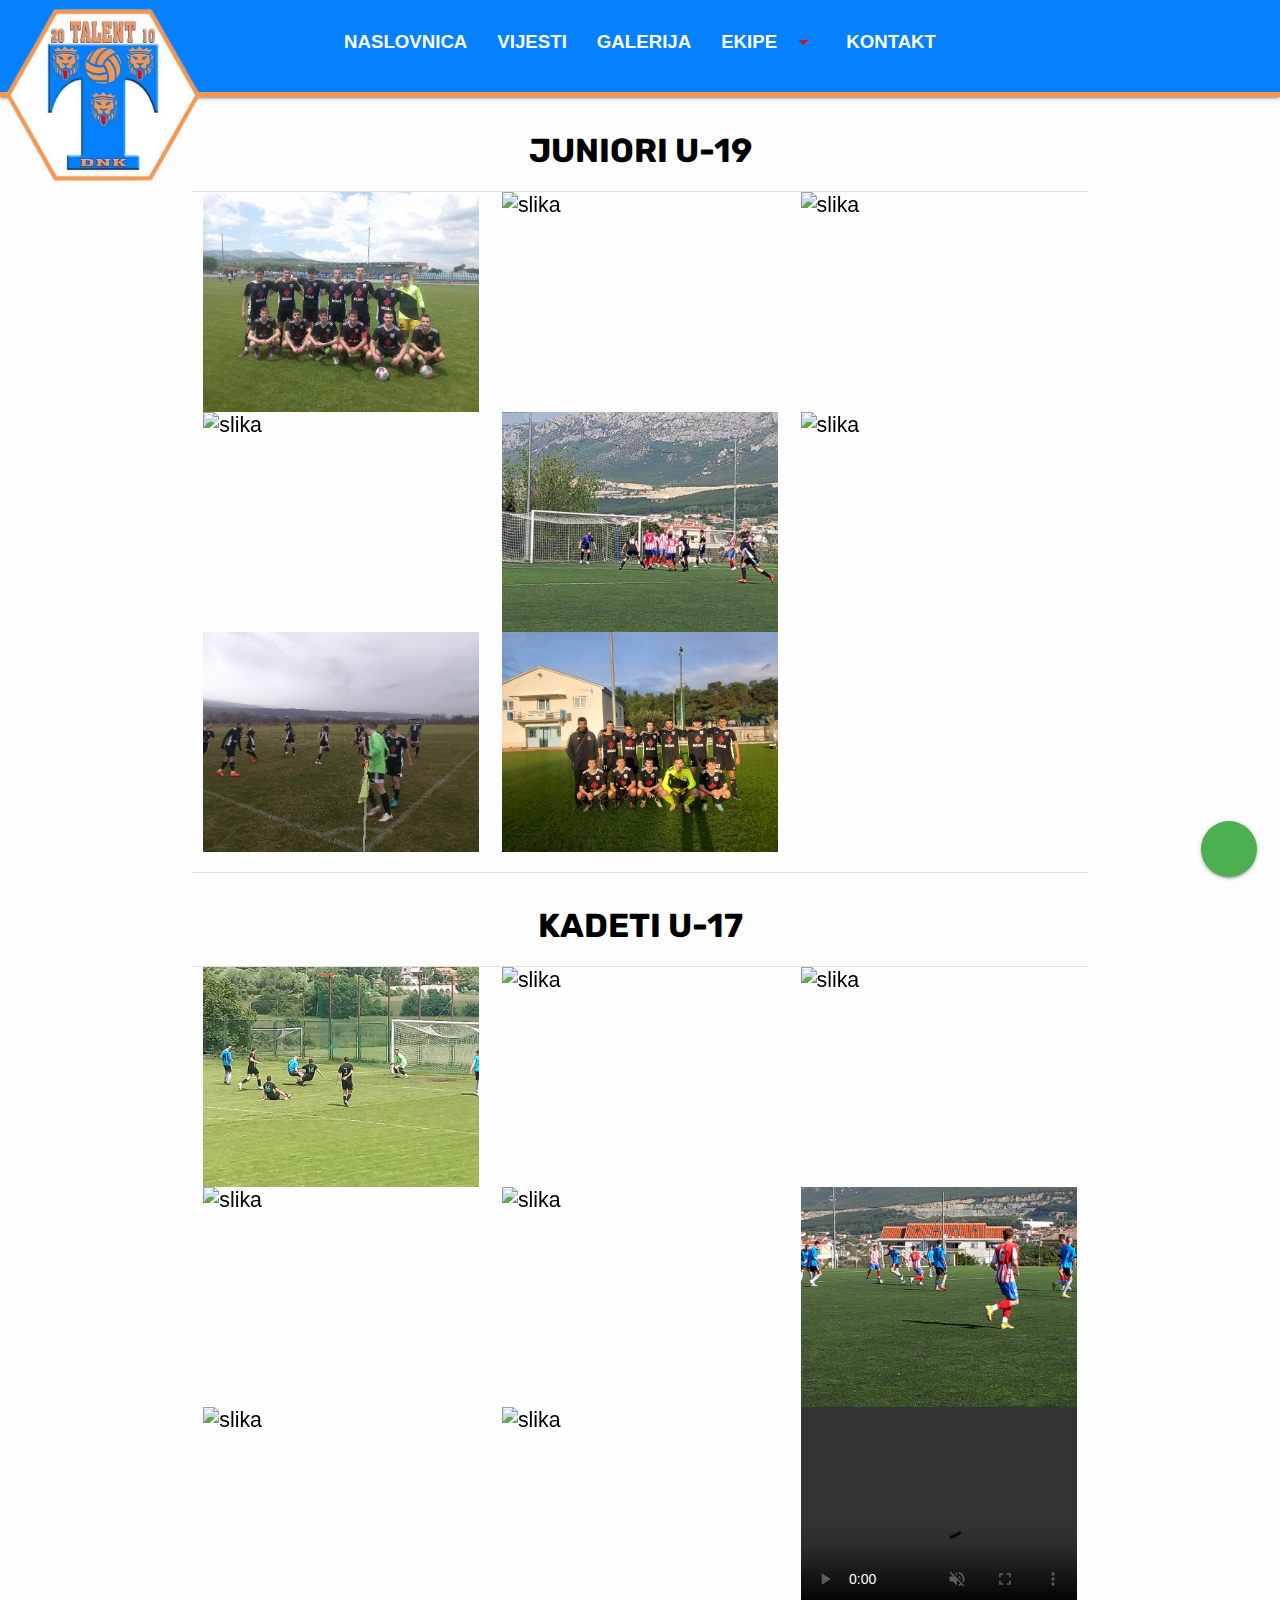
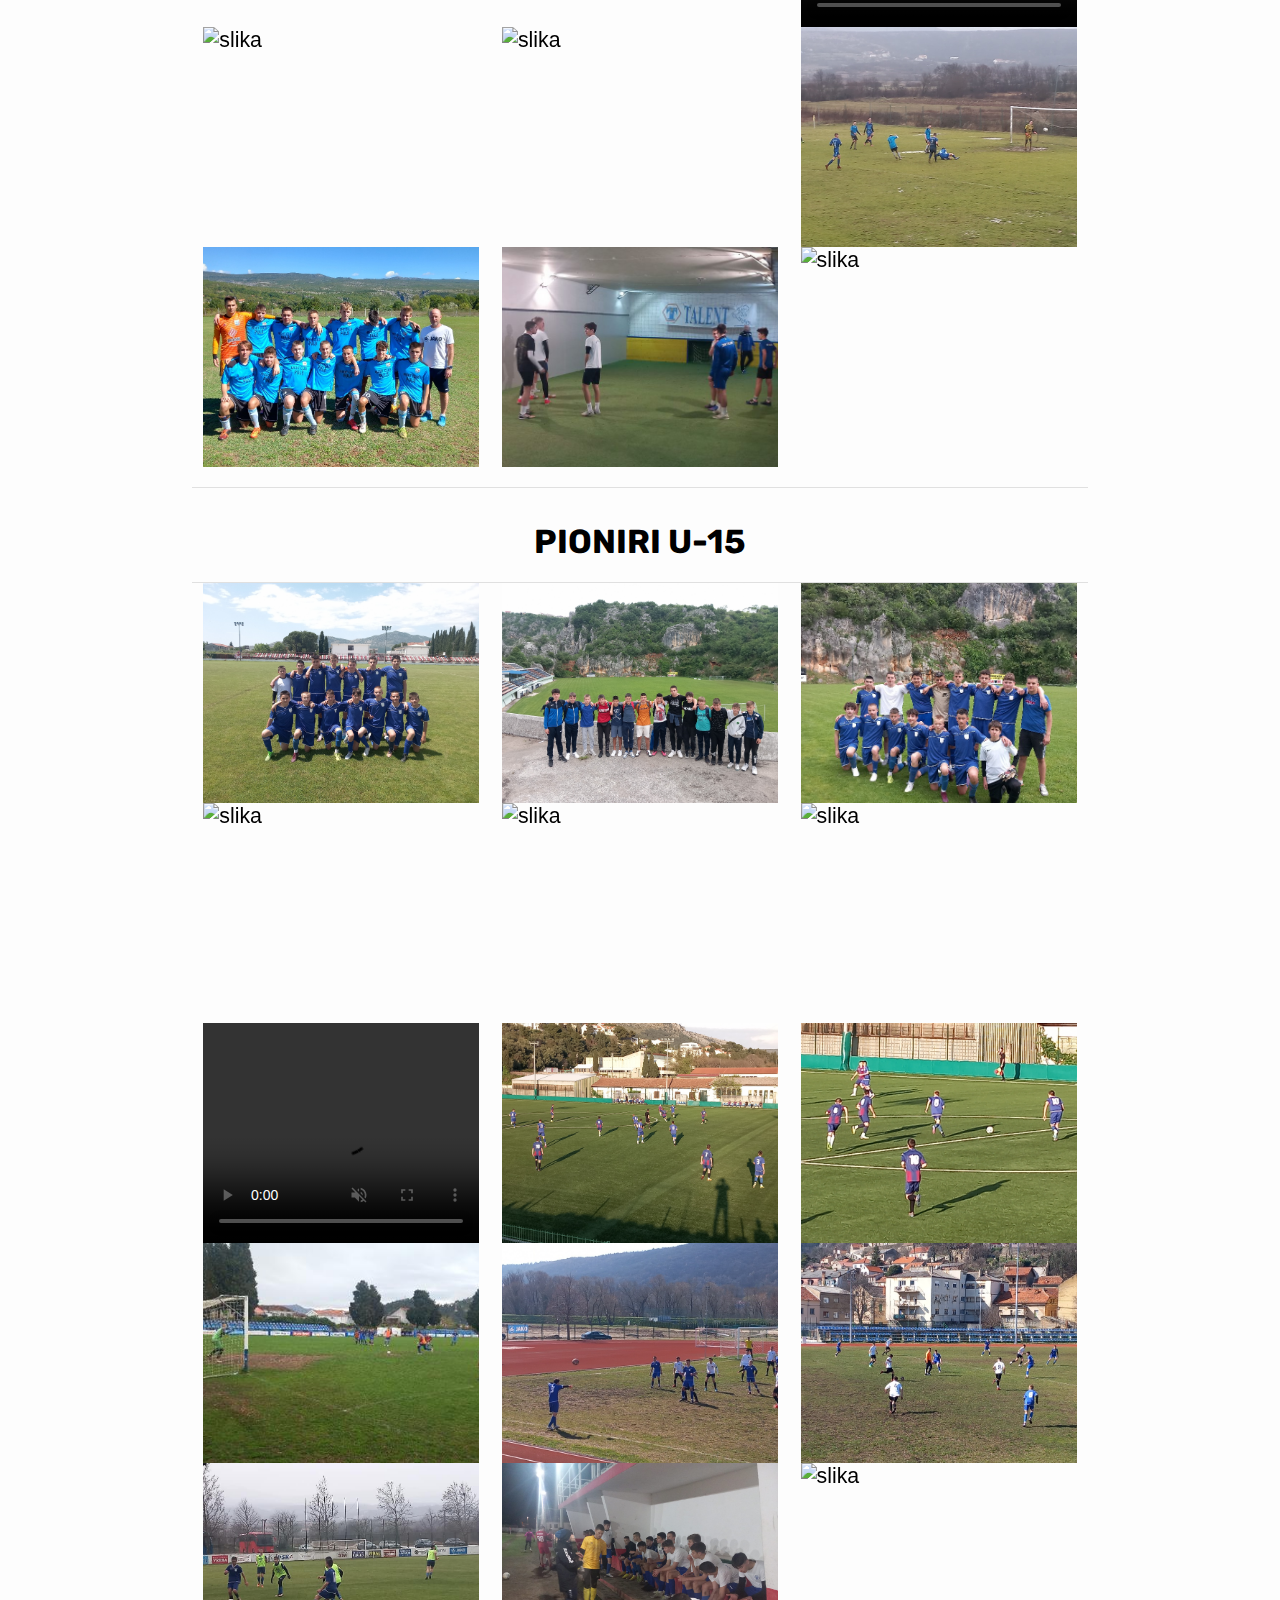
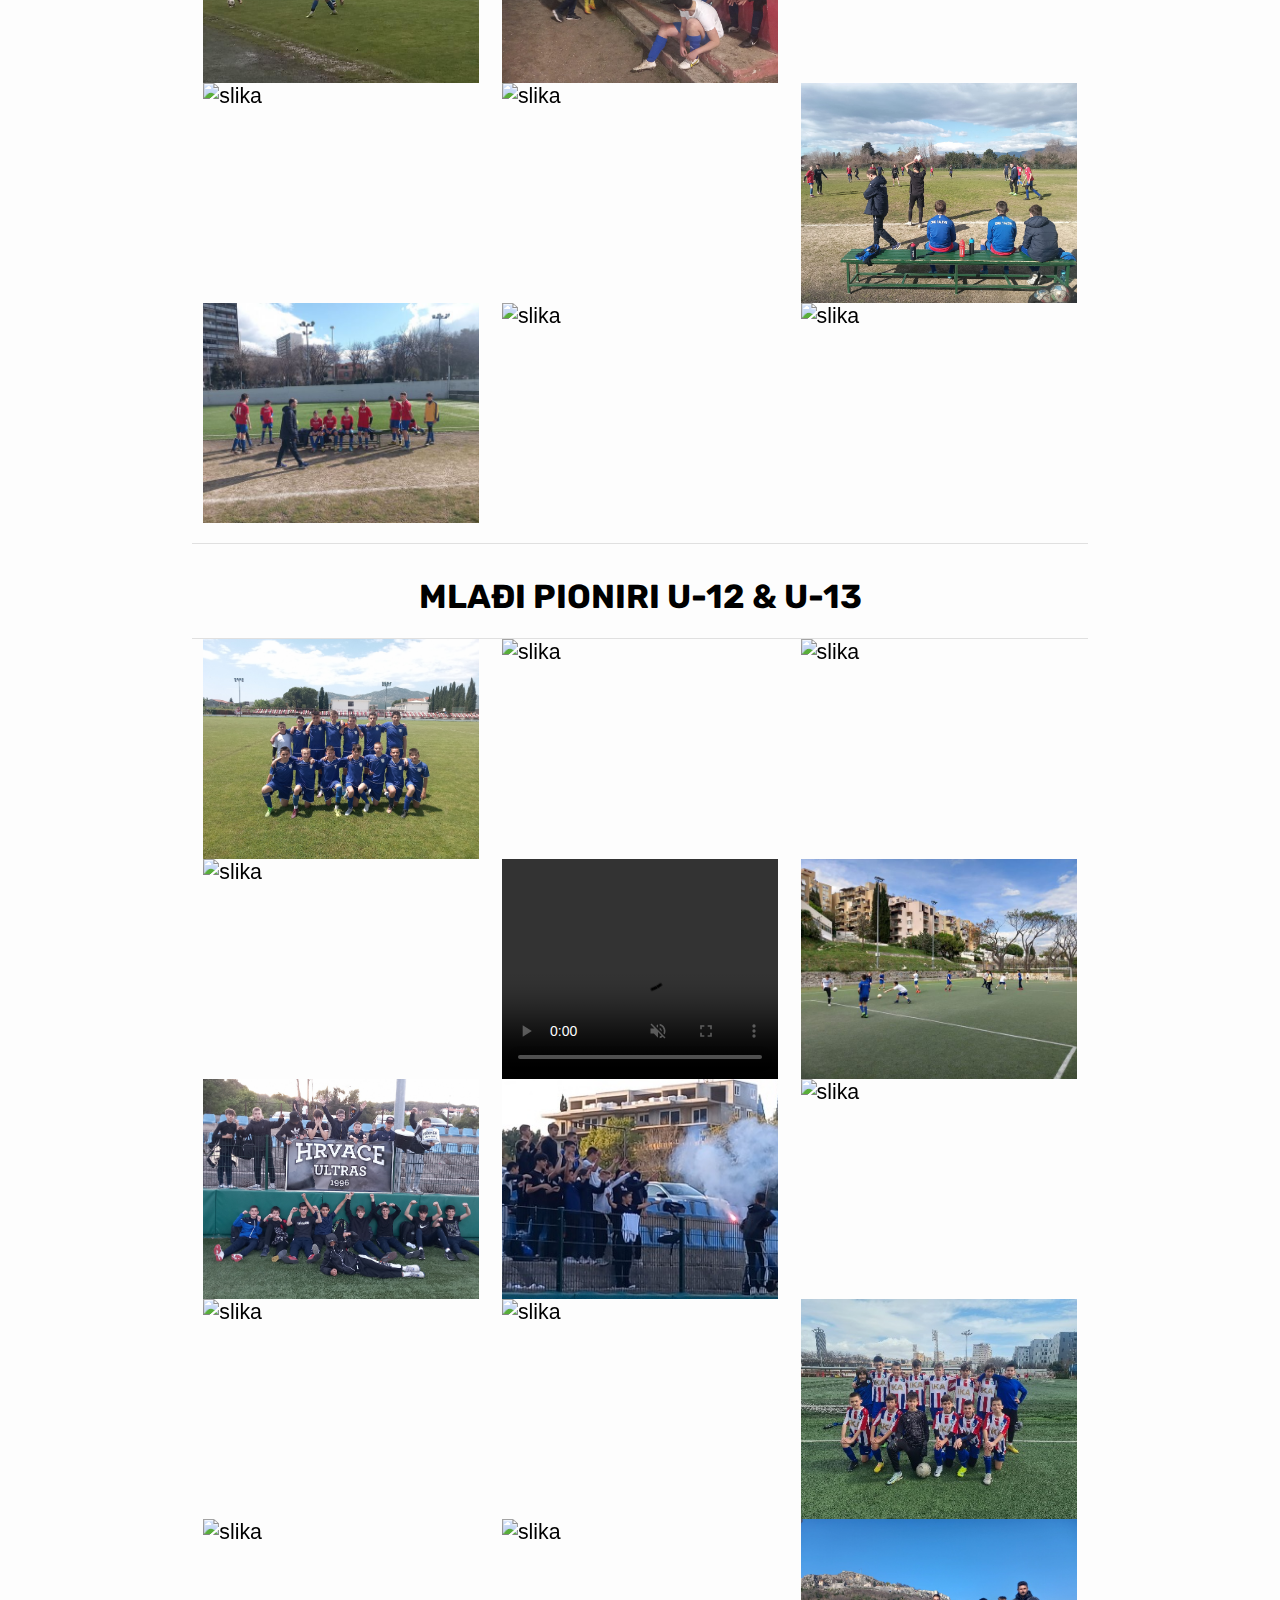
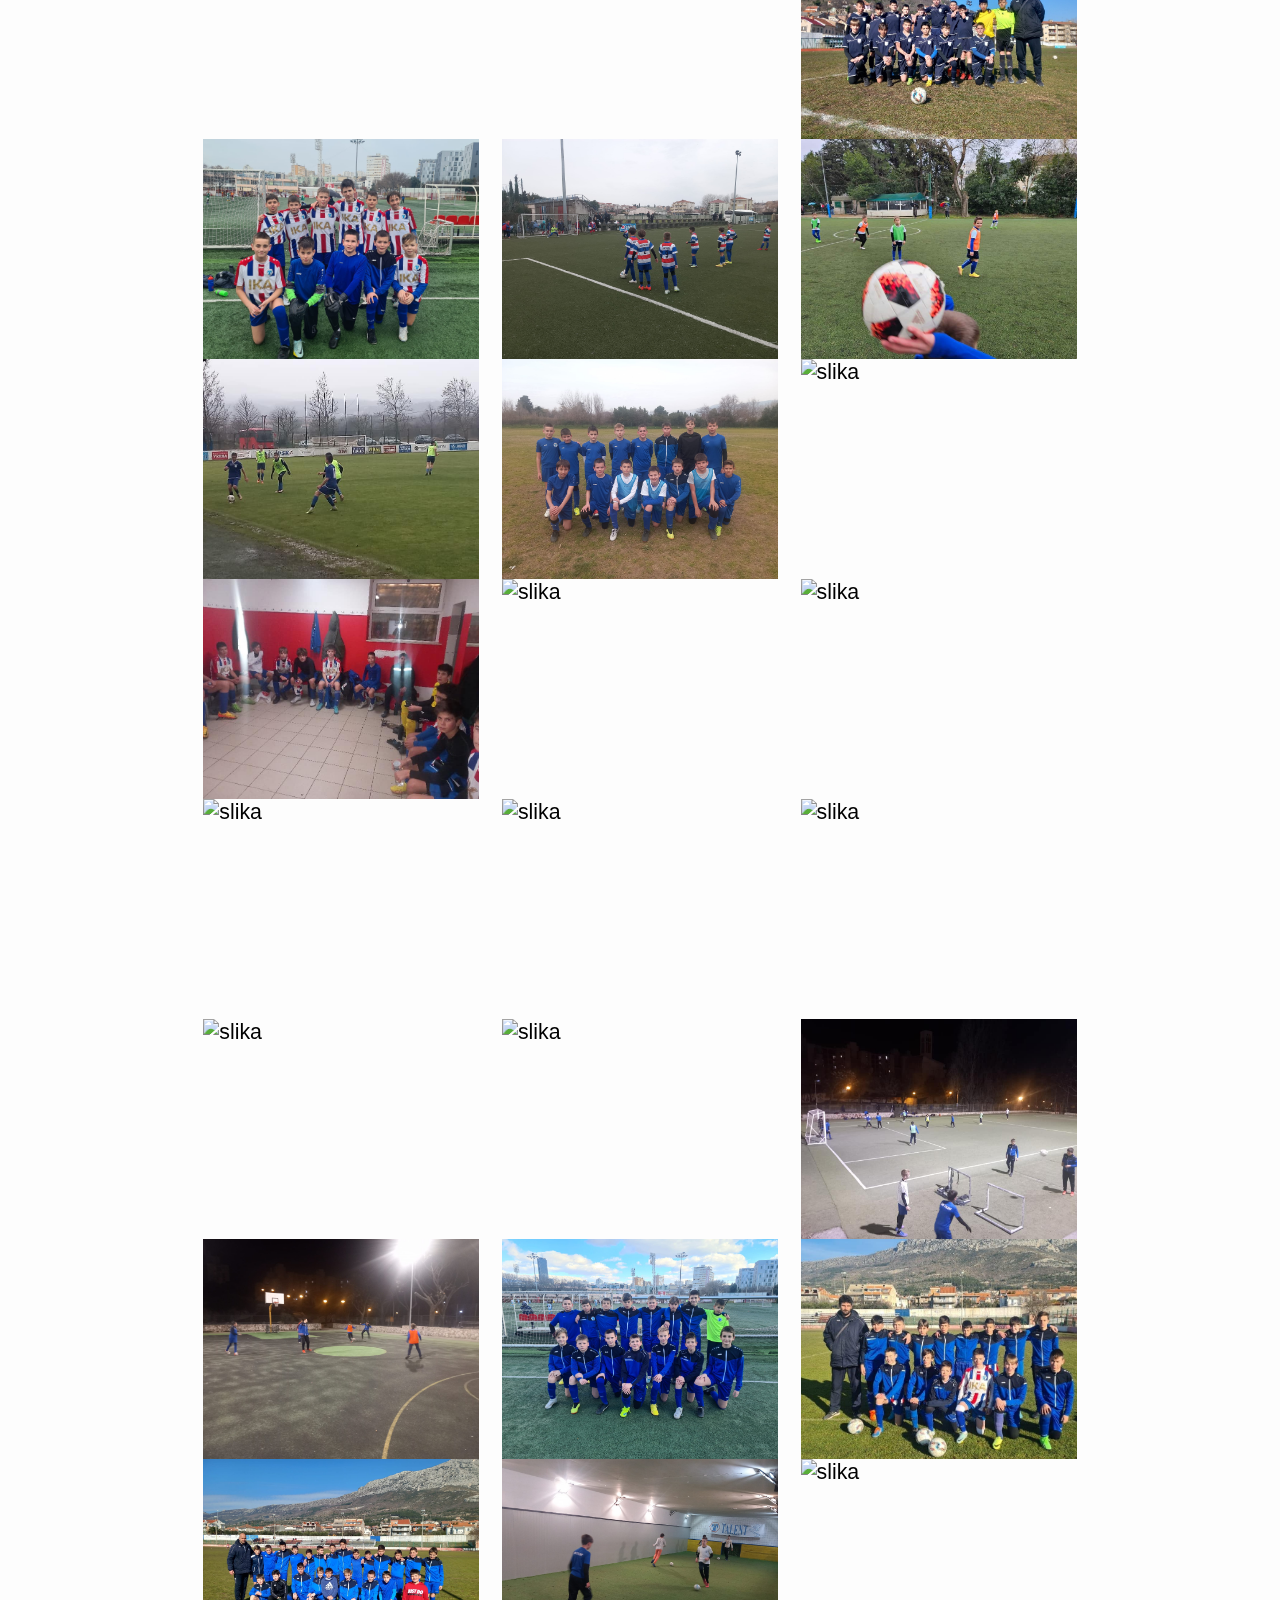
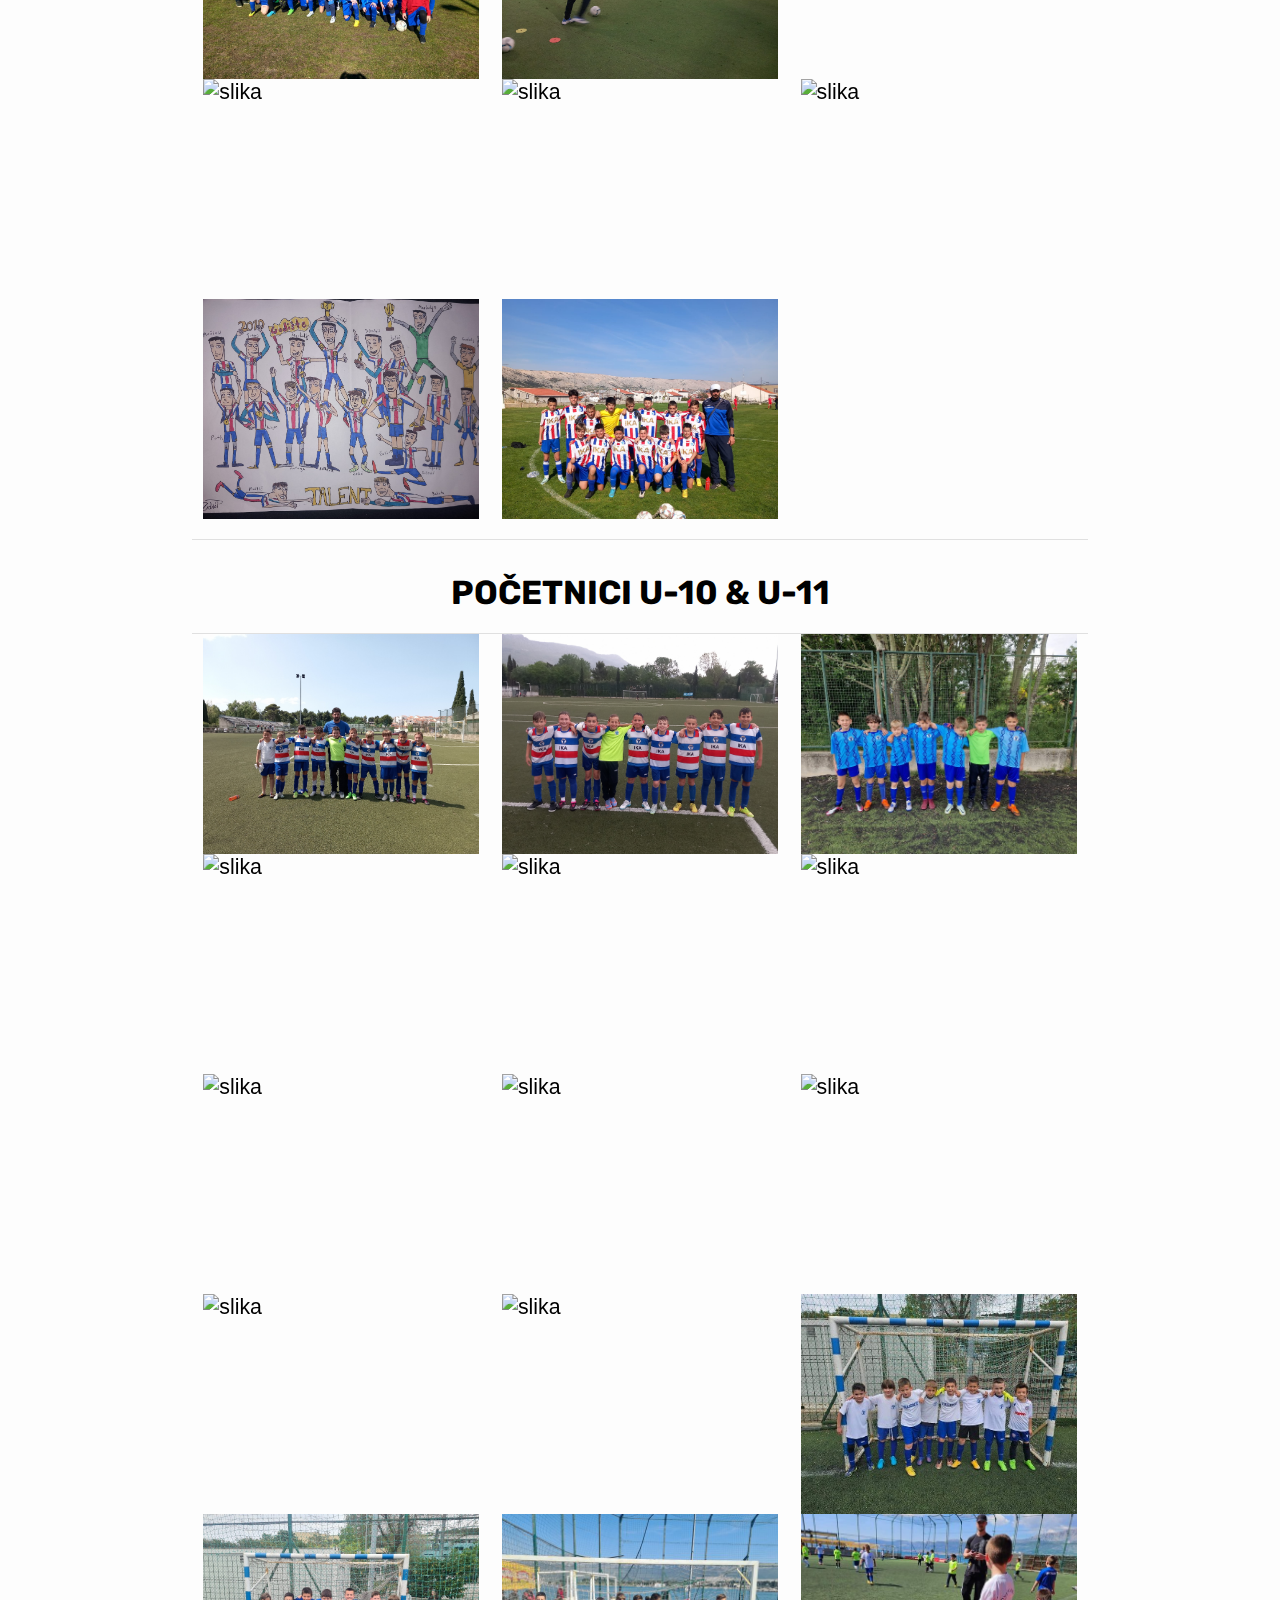
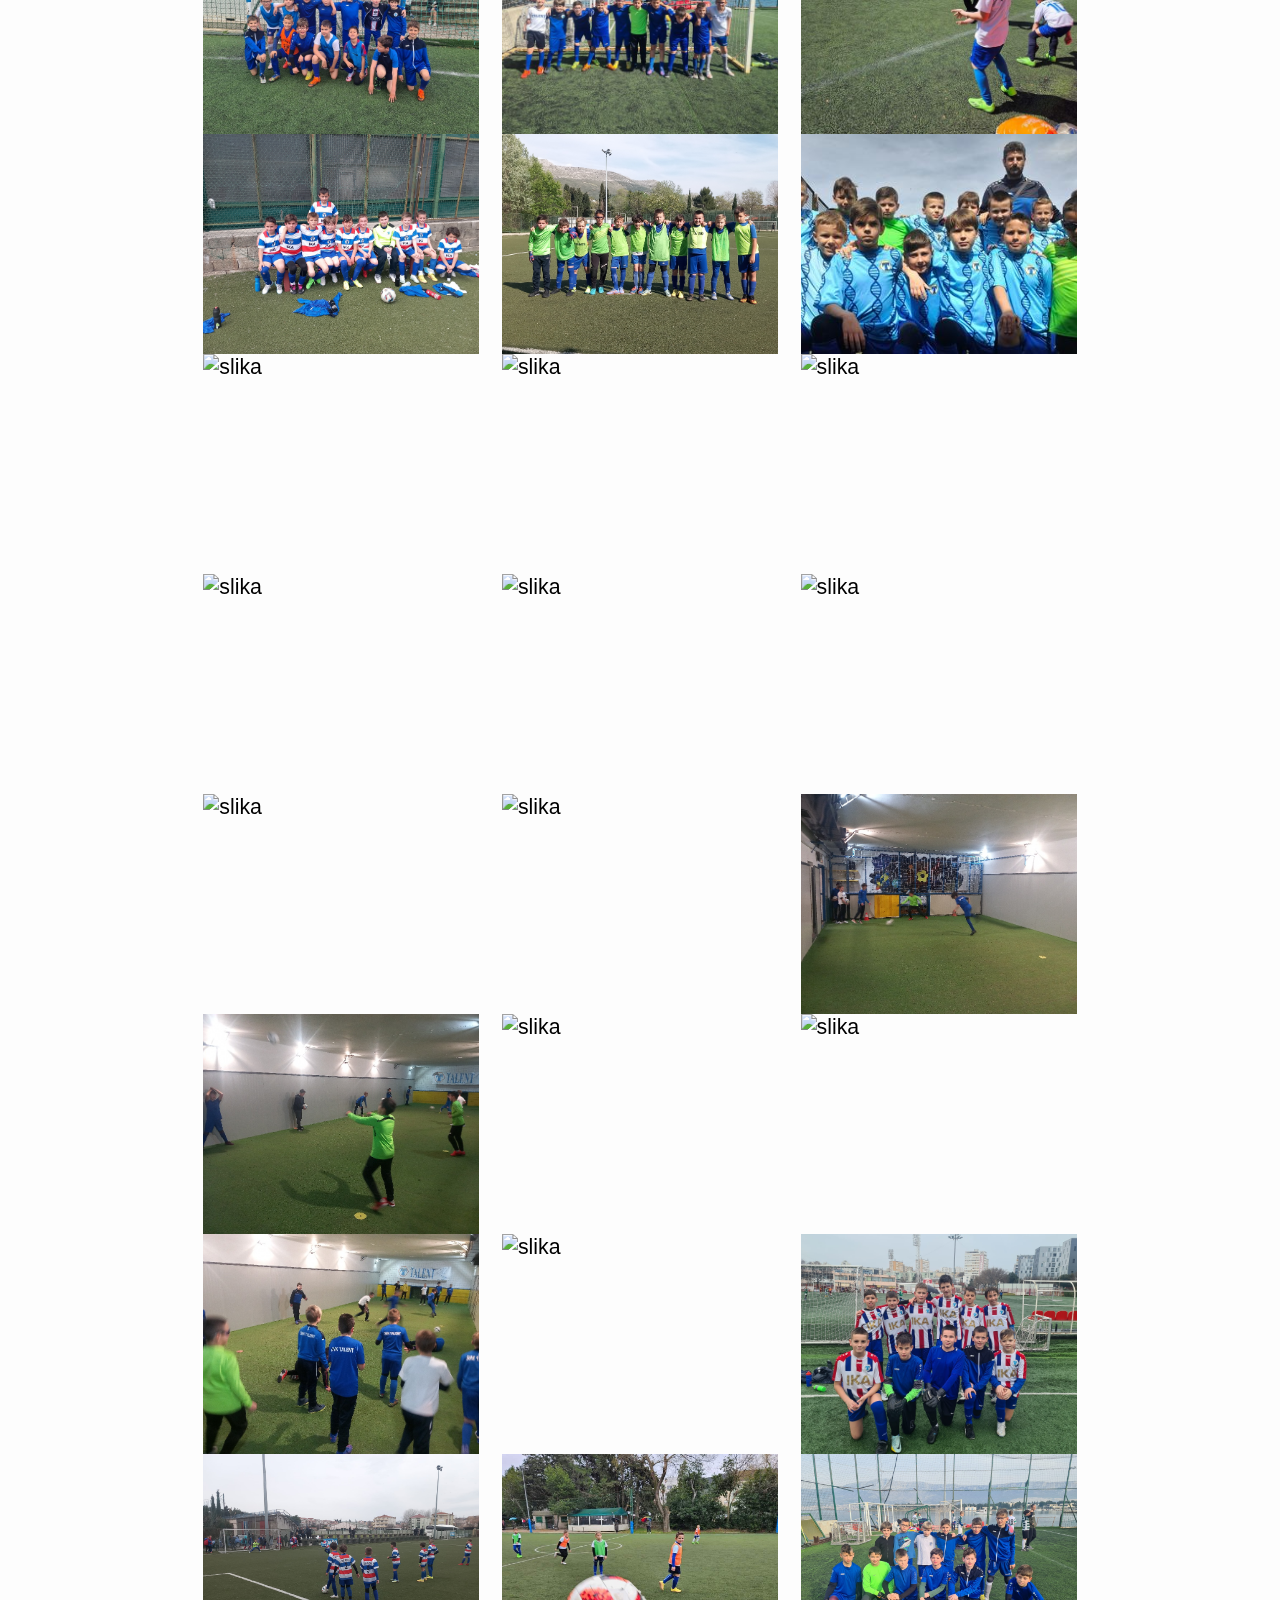
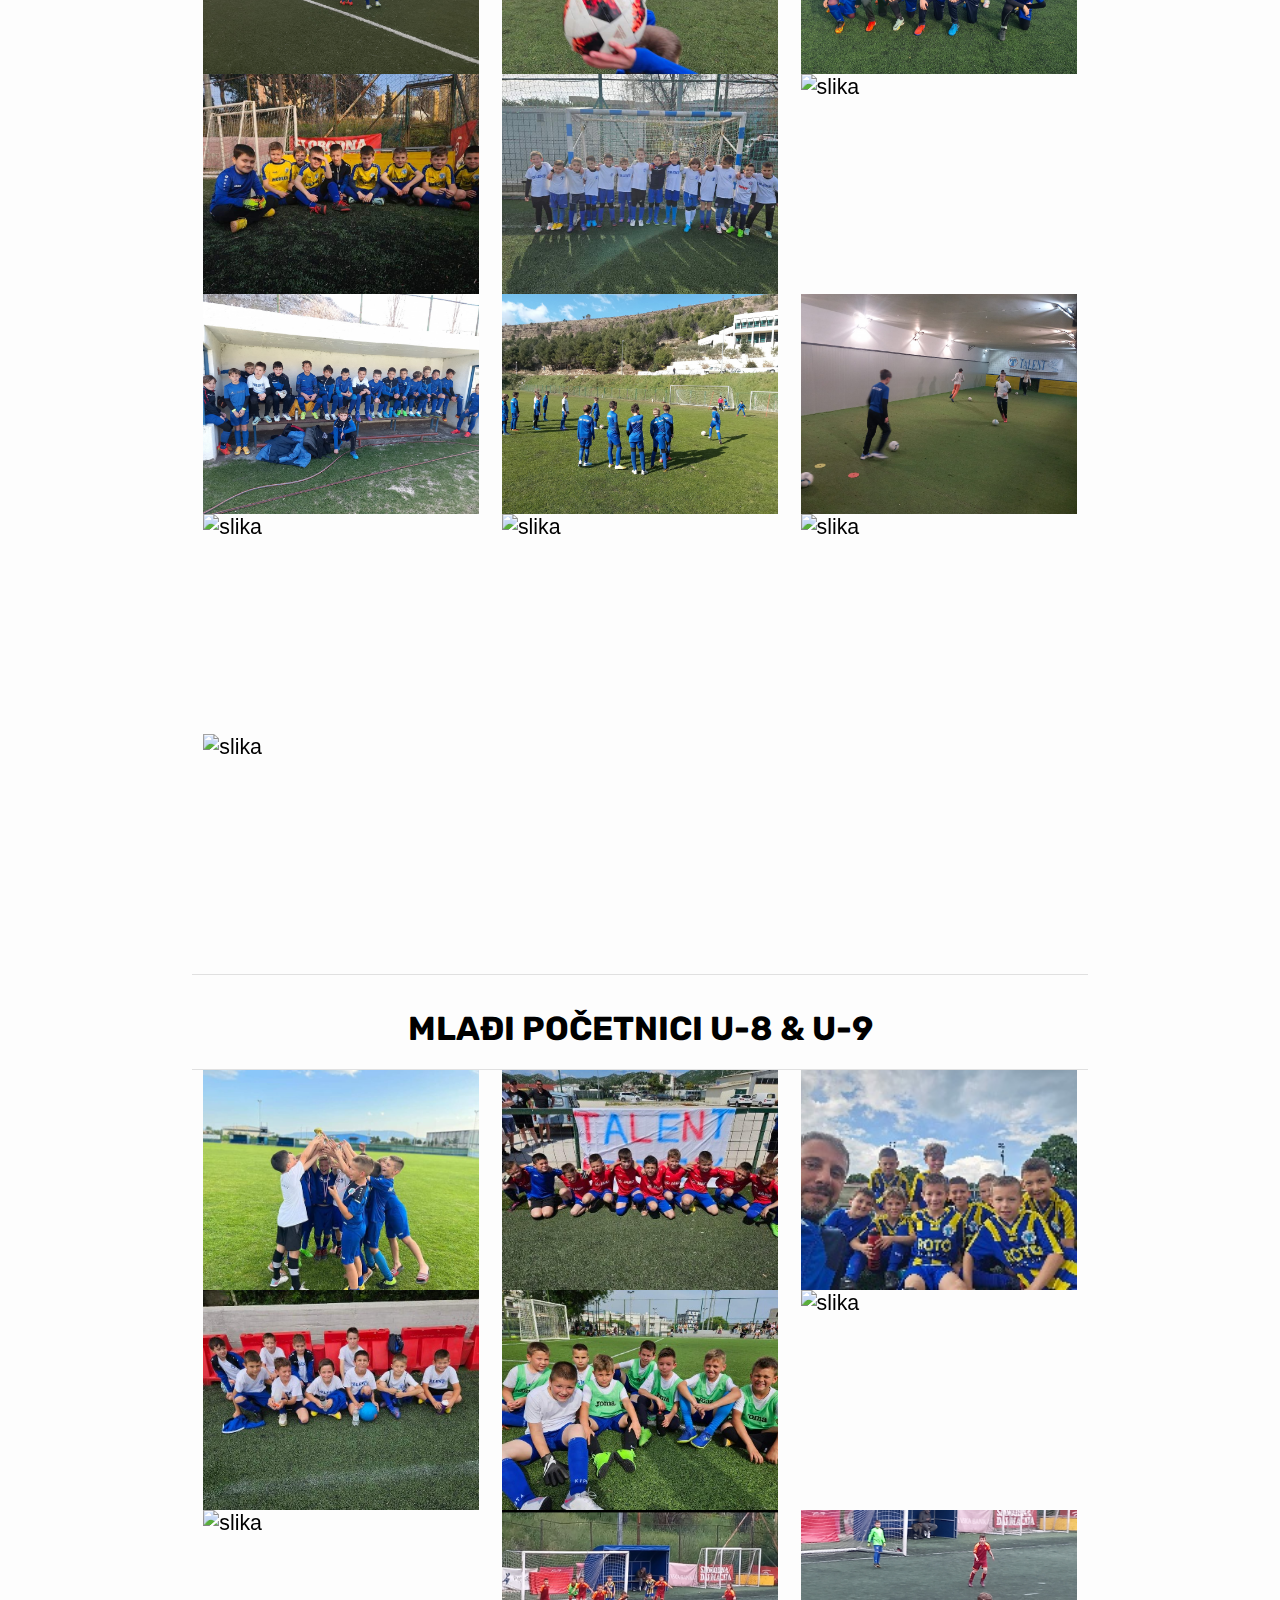
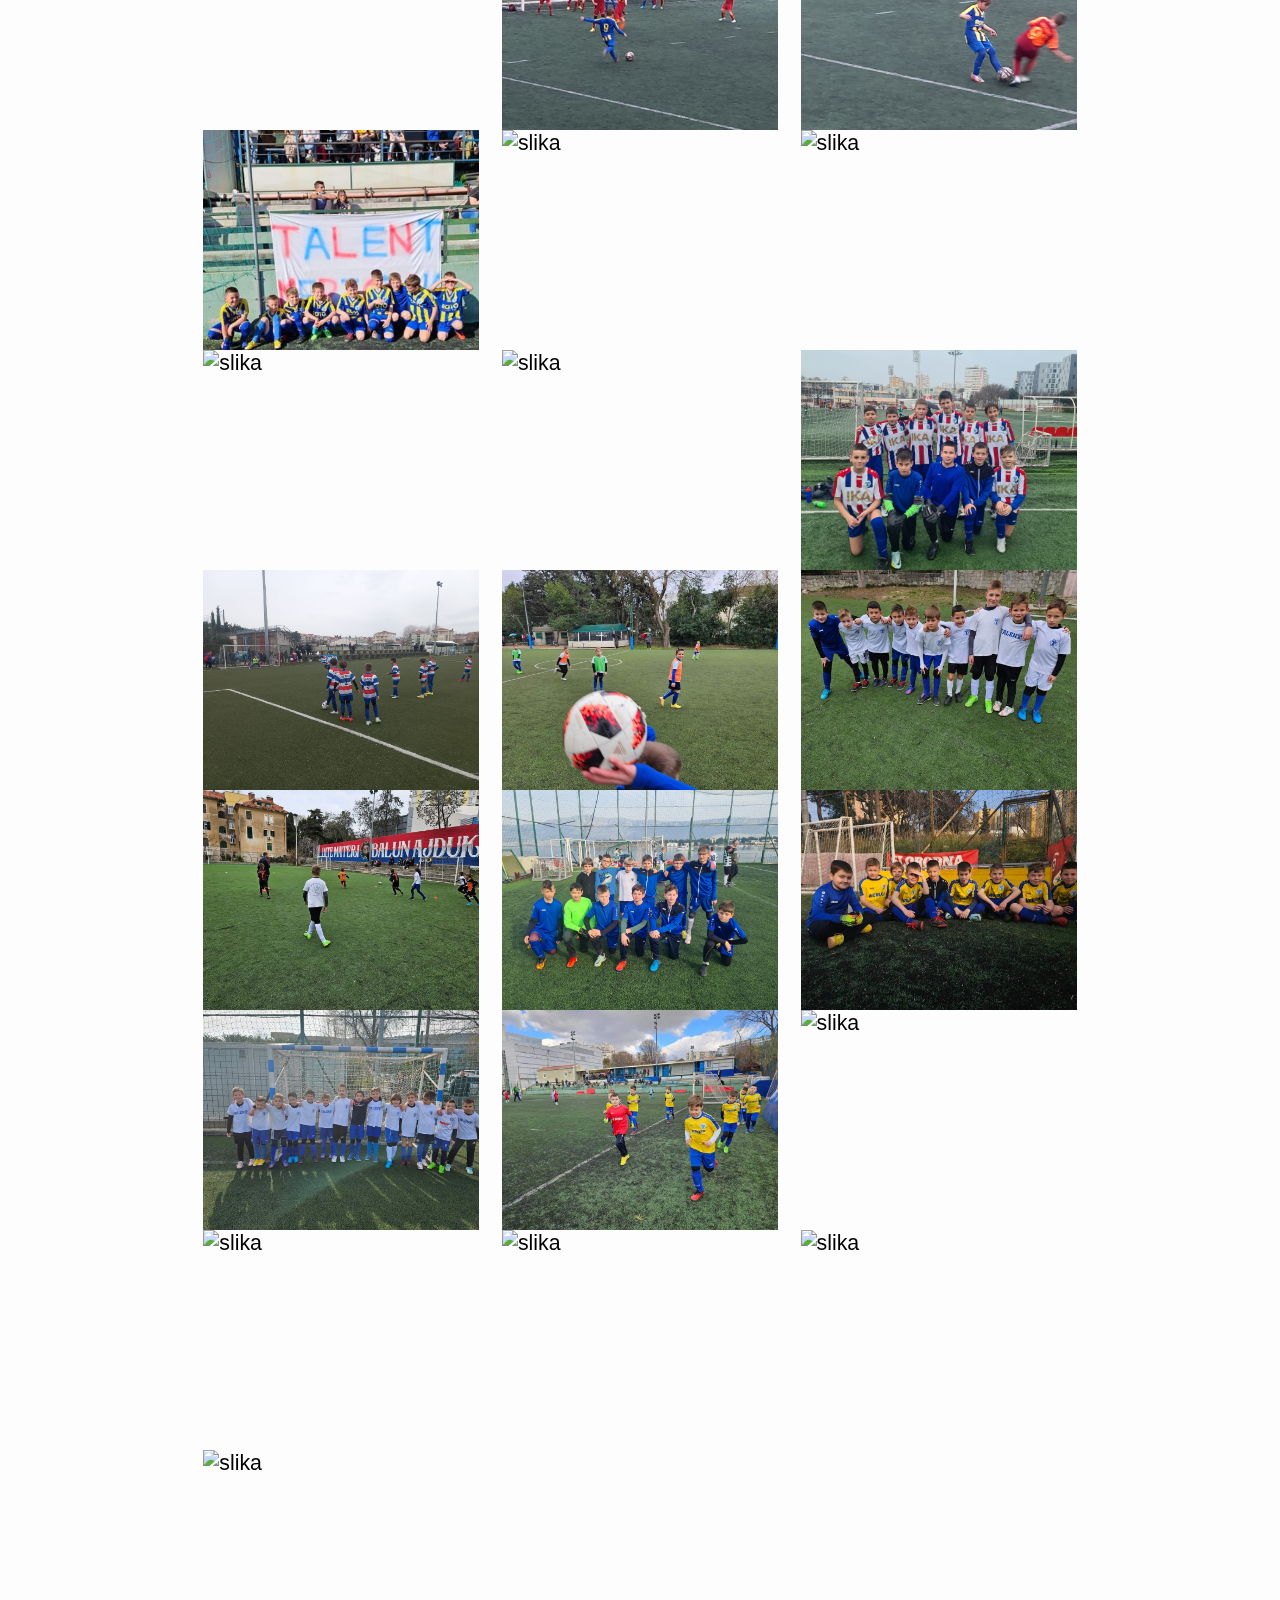
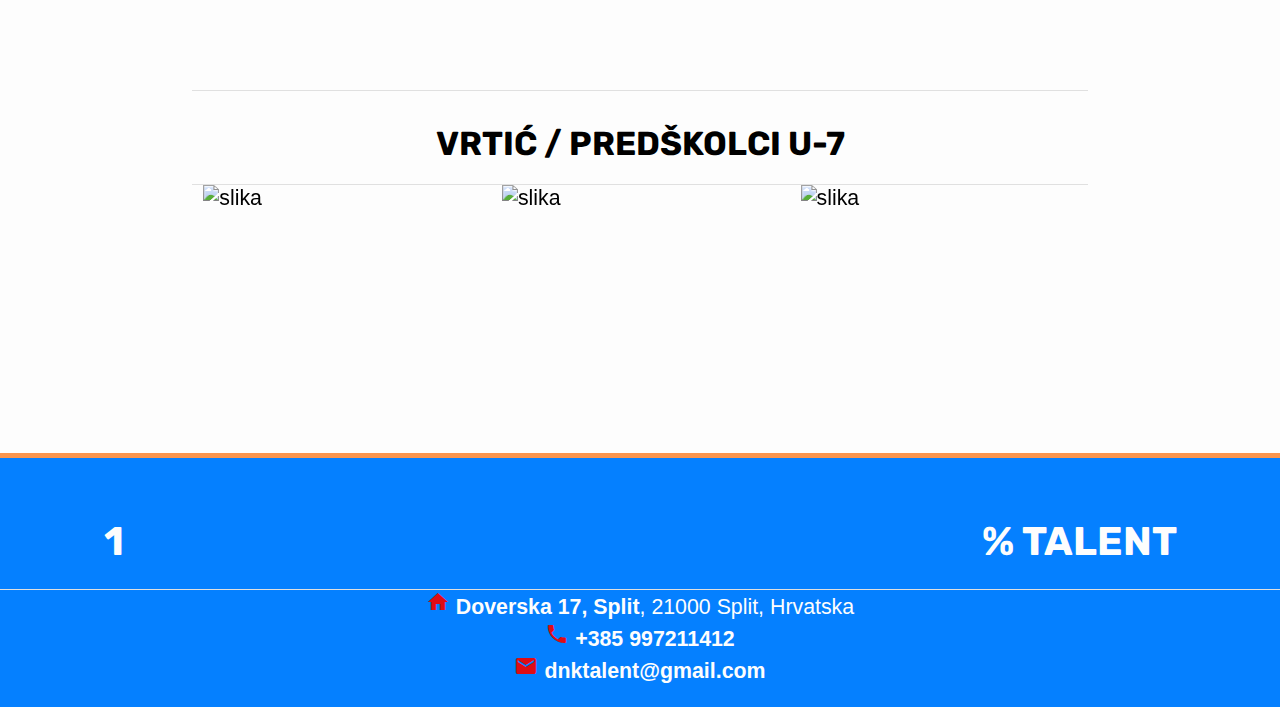
==== commit 69bc3a2a: "Add files via upload" ====
--- a/galerija.html
+++ b/galerija.html
@@ -22,8 +22,8 @@
         <ul id="dropdown1" class="dropdown-content">
             <li class="veliki"><a href="juniori.html">U-19</a></li>
             <li class="veliki"><a href="kadeti.html">U-17</a></li>
-            <li class="veliki"><a href="pioniri.html">U-13</a></li>
-            <li class="veliki"><a href="mladi_pioniri.html">U-12</a></li>
+            <li class="veliki"><a href="pioniri.html">U-15</a></li>
+            <li class="veliki"><a href="mladi_pioniri.html">U-12 & U-13</a></li>
             <li class="veliki"><a href="pocetnici.html">U-10 & U-11</a></li>
             <li class="veliki"><a href="mladi_pocetnici.html">U-8 & U-9</a></li>
             <li class="veliki"><a href="vrtic.html">U-7</a></li>
@@ -59,8 +59,8 @@
                     </li>
                     <li><a href="juniori.html">Juniori U-19</a></li>
                     <li><a href="kadeti.html">Kadeti U-17</a></li>
-                    <li><a href="pioniri.html">Pioniri U-13</a></li>
-                    <li><a href="mladi_pioniri.html">Mlađi pioniri U-12</a></li>
+                    <li><a href="pioniri.html">Pioniri U-15</a></li>
+                    <li><a href="mladi_pioniri.html">Mlađi pioniri U-12 & U-13</a></li>
                     <li><a href="pocetnici.html">Početnici U-10 & U-11</a></li>
                     <li><a href="mladi_pocetnici.html">Mlađi početnici U-8 & U-9</a></li>
                     <li><a href="vrtic.html">Vrtić/predškolci U-7</a></li>
@@ -83,57 +83,90 @@
             <br class="hide-on-large-only"><br class="hide-on-large-only">
             <h2>Juniori U-19
                 <br>
-                <a class="waves-effect waves-light btn-small center-block hide-on-large-only" href="#vrtic"><i class="material-icons">arrow_back
-                </i></a>
-                <a class="waves-effect waves-light btn-small center-block hide-on-large-only" href="#kadeti"><i class="material-icons">arrow_forward
-                    </i></a>
-            </h2>
-            <div class="divider"></div>
-            <div class="row">
+                <a class="waves-effect waves-light btn-small center-block hide-on-large-only" href="#vrtic"><i
+                        class="material-icons">arrow_back
+                    </i></a>
+                <a class="waves-effect waves-light btn-small center-block hide-on-large-only" href="#kadeti"><i
+                        class="material-icons">arrow_forward
+                    </i></a>
+            </h2>
+            <div class="divider"></div>
+            <div class="row">
+                <div class="col s12 l4"><img src="slike/vodice1.jpg" class="materialboxed galerija" alt="slika"></div>
+                <div class="col s12 l4"><img src="slike/nagrada.jpg" class="materialboxed galerija" alt="slika"></div>
+                <div class="col s12 l4"><img src="slike/imotski1.jpg" class="materialboxed galerija" alt="slika"></div>
+                <div class="col s12 l4"><img src="slike/imotski2.jpg" class="materialboxed galerija" alt="slika"></div>
                 <div class="col s12 l4"><img src="slike/sloga2.jpg" class="materialboxed galerija" alt="slika"></div>
                 <div class="col s12 l4"><img src="slike/zupa1.jpg" class="materialboxed galerija" alt="slika"></div>
                 <div class="col s12 l4"><img src="slike/juniorivelebit.jpg" class="materialboxed galerija" alt="slika">
                 </div>
-                <div class="col s12 l4" id="kadeti"><img src="slike/junioritemplate.jpg" class="materialboxed galerija" alt="slika">
+                <div class="col s12 l4" id="kadeti"><img src="slike/junioritemplate.jpg" class="materialboxed galerija"
+                        alt="slika">
                 </div>
             </div>
             <div class="divider"></div>
             <!-- RAZMAK -->
             <h2>Kadeti U-17
                 <br>
-                <a class="waves-effect waves-light btn-small center-block hide-on-large-only" href="#top"><i class="material-icons">arrow_back
-                </i></a>
-                <a class="waves-effect waves-light btn-small center-block hide-on-large-only" href="#pioniri"><i class="material-icons">arrow_forward
-                    </i></a>
-            </h2>
-            <div class="divider"></div>
-            <div class="row">
+                <a class="waves-effect waves-light btn-small center-block hide-on-large-only" href="#top"><i
+                        class="material-icons">arrow_back
+                    </i></a>
+                <a class="waves-effect waves-light btn-small center-block hide-on-large-only" href="#pioniri"><i
+                        class="material-icons">arrow_forward
+                    </i></a>
+            </h2>
+            <div class="divider"></div>
+            <div class="row">
+                <div class="col s12 l4"><img src="slike/vodice2.jpg" class="materialboxed galerija" alt="slika"></div>
+                <div class="col s12 l4"><img src="slike/ledina1.jpg" class="materialboxed galerija" alt="slika"></div>
+                <div class="col s12 l4"><img src="slike/ledina2.jpg" class="materialboxed galerija" alt="slika"></div>
+                <div class="col s12 l4"><img src="slike/junaktragicar1.jpg" class="materialboxed galerija" alt="slika">
+                </div>
+                <div class="col s12 l4"><img src="slike/junaktragicar2.jpg" class="materialboxed galerija" alt="slika">
+                </div>
                 <div class="col s12 l4"><img src="slike/sloga1.jpg" class="materialboxed galerija" alt="slika"></div>
                 <div class="col s12 l4"><img src="slike/zupa1.jpg" class="materialboxed galerija" alt="slika"></div>
                 <div class="col s12 l4"><img src="slike/zupa2.jpg" class="materialboxed galerija" alt="slika"></div>
-                <div class="col s12 l4"> <video muted autoplay loop class="materialboxed galerija">
+                <div class="col s12 l4"> <video muted controls class="materialboxed galerija">
                         <source src="multimedija/video.mp4" type="video/mp4">
-                        <source src="multimedija/video.ogv" type="video/ogg">
-                        <source src="multimedija/video.webm" type="video/webm">
                     </video></div>
                 <div class="col s12 l4"><img src="slike/visnjik.jpg" class="materialboxed galerija" alt="slika"> </div>
                 <div class="col s12 l4"><img src="slike/uskok.jpg" class="materialboxed galerija" alt="slika"></div>
                 <div class="col s12 l4"><img src="slike/benkovac.jpg" class="materialboxed galerija" alt="slika"></div>
                 <div class="col s12 l4"><img src="slike/kadeti2.jpg" class="materialboxed galerija" alt="slika"></div>
                 <div class="col s12 l4"><img src="slike/dvorana1.jpg" class="materialboxed galerija" alt="slika"></div>
-                <div class="col s12 l4" id="pioniri"><img src="slike/zavrsni1.jpg" class="materialboxed galerija" alt="slika"></div>
+                <div class="col s12 l4" id="pioniri"><img src="slike/zavrsni1.jpg" class="materialboxed galerija"
+                        alt="slika"></div>
             </div>
             <div class="divider"></div>
             <!-- RAZMAK -->
             <h2>Pioniri U-15
                 <br>
-                <a class="waves-effect waves-light btn-small center-block hide-on-large-only" href="#kadeti"><i class="material-icons">arrow_back
-                </i></a>
-                <a class="waves-effect waves-light btn-small center-block hide-on-large-only" href="#mladipioniri"><i class="material-icons">arrow_forward
-                    </i></a>
-            </h2>
-            <div class="divider"></div>
-            <div class="row">
+                <a class="waves-effect waves-light btn-small center-block hide-on-large-only" href="#kadeti"><i
+                        class="material-icons">arrow_back
+                    </i></a>
+                <a class="waves-effect waves-light btn-small center-block hide-on-large-only" href="#mladipioniri"><i
+                        class="material-icons">arrow_forward
+                    </i></a>
+            </h2>
+            <div class="divider"></div>
+            <div class="row">
+                <div class="col s12 l4"><img src="slike/kraj.jpg" class="materialboxed galerija" alt="slika">
+                </div>
+                <div class="col s12 l4"><img src="slike/gospindolac1.jpg" class="materialboxed galerija" alt="slika">
+                </div>
+                <div class="col s12 l4"><img src="slike/gospindolac2.jpg" class="materialboxed galerija" alt="slika">
+                </div>
+                <div class="col s12 l4"><img src="slike/vaterpolo1.jpg" class="materialboxed galerija" alt="slika">
+                </div>
+                <div class="col s12 l4"><img src="slike/vaterpolo2.jpg" class="materialboxed galerija" alt="slika">
+                </div>
+                <div class="col s12 l4"><img src="slike/zasluzenapobjeda1.jpg" class="materialboxed galerija"
+                        alt="slika">
+                </div>
+                <div class="col s12 l4"> <video muted controls class="materialboxed galerija">
+                        <source src="multimedija/navijanje.mp4" type="video/mp4">
+                    </video></div>
                 <div class="col s12 l4"><img src="slike/bezgolova1.jpg" class="materialboxed galerija" alt="slika">
                 </div>
                 <div class="col s12 l4"><img src="slike/bezgolova2.jpg" class="materialboxed galerija" alt="slika">
@@ -152,20 +185,36 @@
                 <div class="col s12 l4"><img src="slike/dalmatinac2.jpg" class="materialboxed galerija" alt="slika">
                 </div>
                 <div class="col s12 l4"><img src="slike/sloga.jpg" class="materialboxed galerija" alt="slika"></div>
-                <div class="col s12 l4" id="mladipioniri"><img src="slike/pripremna1.jpg" class="materialboxed galerija" alt="slika">
+                <div class="col s12 l4" id="mladipioniri"><img src="slike/pripremna1.jpg" class="materialboxed galerija"
+                        alt="slika">
                 </div>
             </div>
             <div class="divider"></div>
             <!-- RAZMAK -->
             <h2>Mlađi pioniri U-12 & U-13
                 <br>
-                <a class="waves-effect waves-light btn-small center-block hide-on-large-only" href="#pioniri"><i class="material-icons">arrow_back
-                </i></a>
-                <a class="waves-effect waves-light btn-small center-block hide-on-large-only" href="#pocetnici"><i class="material-icons">arrow_forward
-                    </i></a>
-            </h2>
-            <div class="divider"></div>
-            <div class="row">
+                <a class="waves-effect waves-light btn-small center-block hide-on-large-only" href="#pioniri"><i
+                        class="material-icons">arrow_back
+                    </i></a>
+                <a class="waves-effect waves-light btn-small center-block hide-on-large-only" href="#pocetnici"><i
+                        class="material-icons">arrow_forward
+                    </i></a>
+            </h2>
+            <div class="divider"></div>
+            <div class="row">
+                <div class="col s12 l4"><img src="slike/kraj.jpg" class="materialboxed galerija" alt="slika">
+                </div>
+                <div class="col s12 l4"><img src="slike/novalja2.jpg" class="materialboxed galerija" alt="slika">
+                </div>
+                <div class="col s12 l4"><img src="slike/zasluzenapobjeda1.jpg" class="materialboxed galerija"
+                        alt="slika">
+                </div>
+                <div class="col s12 l4"><img src="slike/zasluzenapobjeda2.jpg" class="materialboxed galerija"
+                        alt="slika">
+                </div>
+                <div class="col s12 l4"> <video muted controls class="materialboxed galerija">
+                        <source src="multimedija/navijanje.mp4" type="video/mp4">
+                    </video></div>
                 <div class="col s12 l4"><img src="slike/prijeviteza.jpg" class="materialboxed galerija" alt="slika">
                 </div>
                 <div class="col s12 l4"><img src="slike/preokret1.jpg" class="materialboxed galerija" alt="slika"></div>
@@ -212,20 +261,44 @@
                 <div class="col s12 l4"><img src="slike/pripremna2.jpg" class="materialboxed galerija" alt="slika">
                 </div>
                 <div class="col s12 l4"><img src="slike/crtez.jpg" class="materialboxed galerija" alt="slika"></div>
-                <div class="col s12 l4" id="pocetnici"><img src="slike/mladipioniri_template.jpg" class="materialboxed galerija"
-                        alt="slika"></div>
+                <div class="col s12 l4" id="pocetnici"><img src="slike/mladipioniri_template.jpg"
+                        class="materialboxed galerija" alt="slika"></div>
             </div>
             <div class="divider"></div>
             <!-- RAZMAK -->
             <h2>Početnici U-10 & U-11
                 <br>
-                <a class="waves-effect waves-light btn-small center-block hide-on-large-only" href="#mladipioniri"><i class="material-icons">arrow_back
-                </i></a>
-                <a class="waves-effect waves-light btn-small center-block hide-on-large-only" href="#mladipocetnici"><i class="material-icons">arrow_forward
-                    </i></a>
-            </h2>
-            <div class="divider"></div>
-            <div class="row">
+                <a class="waves-effect waves-light btn-small center-block hide-on-large-only" href="#mladipioniri"><i
+                        class="material-icons">arrow_back
+                    </i></a>
+                <a class="waves-effect waves-light btn-small center-block hide-on-large-only" href="#mladipocetnici"><i
+                        class="material-icons">arrow_forward
+                    </i></a>
+            </h2>
+            <div class="divider"></div>
+            <div class="row">
+                <div class="col s12 l4"><img src="slike/derbij.jpg" class="materialboxed galerija" alt="slika">
+                </div>
+                <div class="col s12 l4"><img src="slike/maraton.jpg" class="materialboxed galerija" alt="slika">
+                </div>
+                <div class="col s12 l4"><img src="slike/sedam_junaka.jpg" class="materialboxed galerija" alt="slika">
+                </div>
+                <div class="col s12 l4"><img src="slike/vikend1.jpg" class="materialboxed galerija" alt="slika">
+                </div>
+                <div class="col s12 l4"><img src="slike/vikend2.jpg" class="materialboxed galerija" alt="slika">
+                </div>
+                <div class="col s12 l4"><img src="slike/vikend3.jpg" class="materialboxed galerija" alt="slika">
+                </div>
+                <div class="col s12 l4"><img src="slike/vikend4.jpg" class="materialboxed galerija" alt="slika">
+                </div>
+                <div class="col s12 l4"><img src="slike/novalja1.jpg" class="materialboxed galerija" alt="slika">
+                </div>
+                <div class="col s12 l4"><img src="slike/praznici1.jpg" class="materialboxed galerija" alt="slika">
+                </div>
+                <div class="col s12 l4"><img src="slike/praznici2.jpg" class="materialboxed galerija" alt="slika">
+                </div>
+                <div class="col s12 l4"><img src="slike/praznici3.jpg" class="materialboxed galerija" alt="slika">
+                </div>
                 <div class="col s12 l4"><img src="slike/lbb4.jpg" class="materialboxed galerija" alt="slika">
                 </div>
                 <div class="col s12 l4"><img src="slike/lbb3.jpg" class="materialboxed galerija" alt="slika">
@@ -276,20 +349,36 @@
                         alt="slika"></div>
                 <div class="col s12 l4"><img src="slike/pripremna3.jpg" class="materialboxed galerija" alt="slika">
                 </div>
-                <div class="col s12 l4" id="mladipocetnici"><img src="slike/treningpocetnici.jpg" class="materialboxed galerija"
-                        alt="slika"></div>
+                <div class="col s12 l4" id="mladipocetnici"><img src="slike/treningpocetnici.jpg"
+                        class="materialboxed galerija" alt="slika"></div>
             </div>
             <div class="divider"></div>
             <!-- RAZMAK -->
             <h2>Mlađi početnici U-8 & U-9
                 <br>
-                <a class="waves-effect waves-light btn-small center-block hide-on-large-only" href="#pocetnici"><i class="material-icons">arrow_back
-                </i></a>
-                <a class="waves-effect waves-light btn-small center-block hide-on-large-only" href="#vrtic"><i class="material-icons">arrow_forward
-                    </i></a>
-            </h2>
-            <div class="divider"></div>
-            <div class="row">
+                <a class="waves-effect waves-light btn-small center-block hide-on-large-only" href="#pocetnici"><i
+                        class="material-icons">arrow_back
+                    </i></a>
+                <a class="waves-effect waves-light btn-small center-block hide-on-large-only" href="#vrtic"><i
+                        class="material-icons">arrow_forward
+                    </i></a>
+            </h2>
+            <div class="divider"></div>
+            <div class="row">
+                <div class="col s12 l4"><img src="slike/turnirploce2.jpg" class="materialboxed galerija" alt="slika">
+                </div>
+                <div class="col s12 l4"><img src="slike/turnirploce.jpg" class="materialboxed galerija" alt="slika">
+                </div>
+                <div class="col s12 l4"><img src="slike/trimomcadi2.jpg" class="materialboxed galerija" alt="slika">
+                </div>
+                <div class="col s12 l4"><img src="slike/trimomcadi3.jpg" class="materialboxed galerija" alt="slika">
+                </div>
+                <div class="col s12 l4"><img src="slike/trimomcadi1.jpg" class="materialboxed galerija" alt="slika">
+                </div>
+                <div class="col s12 l4"><img src="slike/turniru9.jpg" class="materialboxed galerija" alt="slika">
+                </div>
+                <div class="col s12 l4"><img src="slike/kupsvetogduje3.jpg" class="materialboxed galerija" alt="slika">
+                </div>
                 <div class="col s12 l4"><img src="slike/kupsvetogduje1.jpg" class="materialboxed galerija" alt="slika">
                 </div>
                 <div class="col s12 l4"><img src="slike/kupsvetogduje2.jpg" class="materialboxed galerija" alt="slika">
@@ -326,19 +415,24 @@
                 <div class="col s12 l4"><img src="slike/talentmici3.jpg" class="materialboxed galerija" alt="slika">
                 </div>
                 <div class="col s12 l4"><img src="slike/sarajevo3.jpg" class="materialboxed galerija" alt="slika"></div>
-                <div class="col s12 l4" id="vrtic"><img src="slike/sarajevo4.jpg" class="materialboxed galerija" alt="slika"></div>
+                <div class="col s12 l4" id="vrtic"><img src="slike/sarajevo4.jpg" class="materialboxed galerija"
+                        alt="slika"></div>
             </div>
             <div class="divider"></div>
             <!-- RAZMAK -->
             <h2>Vrtić / predškolci U-7
                 <br>
-                <a class="waves-effect waves-light btn-small center-block hide-on-large-only" href="#mladipocetnici"><i class="material-icons">arrow_back
-                </i></a>
-                <a class="waves-effect waves-light btn-small center-block hide-on-large-only" href="#top"><i class="material-icons">arrow_forward
-                    </i></a>
-            </h2>
-            <div class="divider"></div>
-            <div class="row">
+                <a class="waves-effect waves-light btn-small center-block hide-on-large-only" href="#mladipocetnici"><i
+                        class="material-icons">arrow_back
+                    </i></a>
+                <a class="waves-effect waves-light btn-small center-block hide-on-large-only" href="#top"><i
+                        class="material-icons">arrow_forward
+                    </i></a>
+            </h2>
+            <div class="divider"></div>
+            <div class="row">
+                <div class="col s12 l4"><img src="slike/talentmici5.jpg" class="materialboxed galerija" alt="slika">
+                </div>
                 <div class="col s12 l4"><img src="slike/zub.jpg" class="materialboxed galerija" alt="slika"></div>
                 <div class="col s12 l4"><img src="slike/talentmici4.jpg" class="materialboxed galerija" alt="slika">
                 </div>
@@ -386,18 +480,18 @@
                         <div class="col s3"></div>
                         <div class="col s2">
                             <a href="https://hns-cff.hr/hns/sredista/srediste-split/"
-                                class="waves-effect waves-light btn-floating social blue darken-3">
-                                <img src="slike/hnsBW.png" alt="hns-logo" style="padding-top: 8px;">
+                                class="waves-effect waves-light btn-floating social white darken-3">
+                                <img src="slike/hns.png" alt="hns-logo" style="padding-top: 8px;">
                             </a>
                         </div>
                         <div class="col s2">
                             <a href="https://www.facebook.com/profile.php?id=100057697290162&ref=py_c"
-                                class="waves-effect waves-light btn-floating social blue darken-3"><i
+                                class="waves-effect waves-light btn-floating social indigo darken-3"><i
                                     class="fa fa-facebook"></i></a>
                         </div>
                         <div class="col s2">
                             <a href="https://www.youtube.com/channel/UCAEedUpIjkhejpGdggMdS7Q/videos"
-                                class="waves-effect waves-light btn-floating social blue darken-3"><i
+                                class="waves-effect waves-light btn-floating social red darken-3"><i
                                     class="fa fa-youtube"></i></a>
                         </div>
                     </div>
--- a/css/stil.css
+++ b/css/stil.css
@@ -15,7 +15,7 @@
     flex-direction: column;
     background-color: #fdfdfd;
     color: #000;
-    font-size: 20pt;
+    font-size: 16pt;
     line-height: 1.3;
     font-family: Helvetica (sans-serif), Arial (sans-serif), Arial (sans-serif);
     margin: 0;
@@ -24,7 +24,7 @@
 /* TEKST */
 h1 {
     color: #0580FF;
-    font-size: 30pt;
+    font-size: 25pt;
     text-transform: uppercase;
     text-align: center;
     font-family: 'Rubik';
@@ -33,7 +33,7 @@
 
 h2 {
     color: #000;
-    font-size: 30pt;
+    font-size: 25pt;
     text-transform: uppercase;
     text-align: center;
     font-family: 'Rubik';
@@ -42,7 +42,7 @@
 
 h3 {
     color: #000;
-    font-size: 30pt;
+    font-size: 25pt;
     text-transform: uppercase;
     font-family: 'Rubik';
     font-weight: bold;
@@ -54,6 +54,7 @@
 
 .datum {
     color: gray;
+    font-size: 14pt;
 }
 
 /* .velikifont {
@@ -114,6 +115,16 @@
     width: 100%;
     height: 220px;
     object-fit: cover;
+}
+
+.btn-small {
+    color: #fdfdfd;
+    background-color: #FA954E;
+}
+
+.btn-small:visited {
+    color: #fdfdfd;
+    background-color: #FA954E;
 }
 
 .zoom {
@@ -287,11 +298,11 @@
 }
 
 .sidenav-overlay {
+    z-index: 2;
+}
+
+.botunzalinkove {
     z-index: 1;
-}
-
-.botunzalinkove {
-    z-index: 1001;
 }
 /* TAB */
 .tabs .tab a {
@@ -338,12 +349,12 @@
 
 footer h1 {
     color: #fdfdfd;
-    font-size: 60pt;
+    font-size: 30pt;
 }
 
 footer h1 .material-icons {
     color: #fdfdfd;
-    font-size: 50pt;
+    font-size: 25pt;
 }
 
 footer a {
